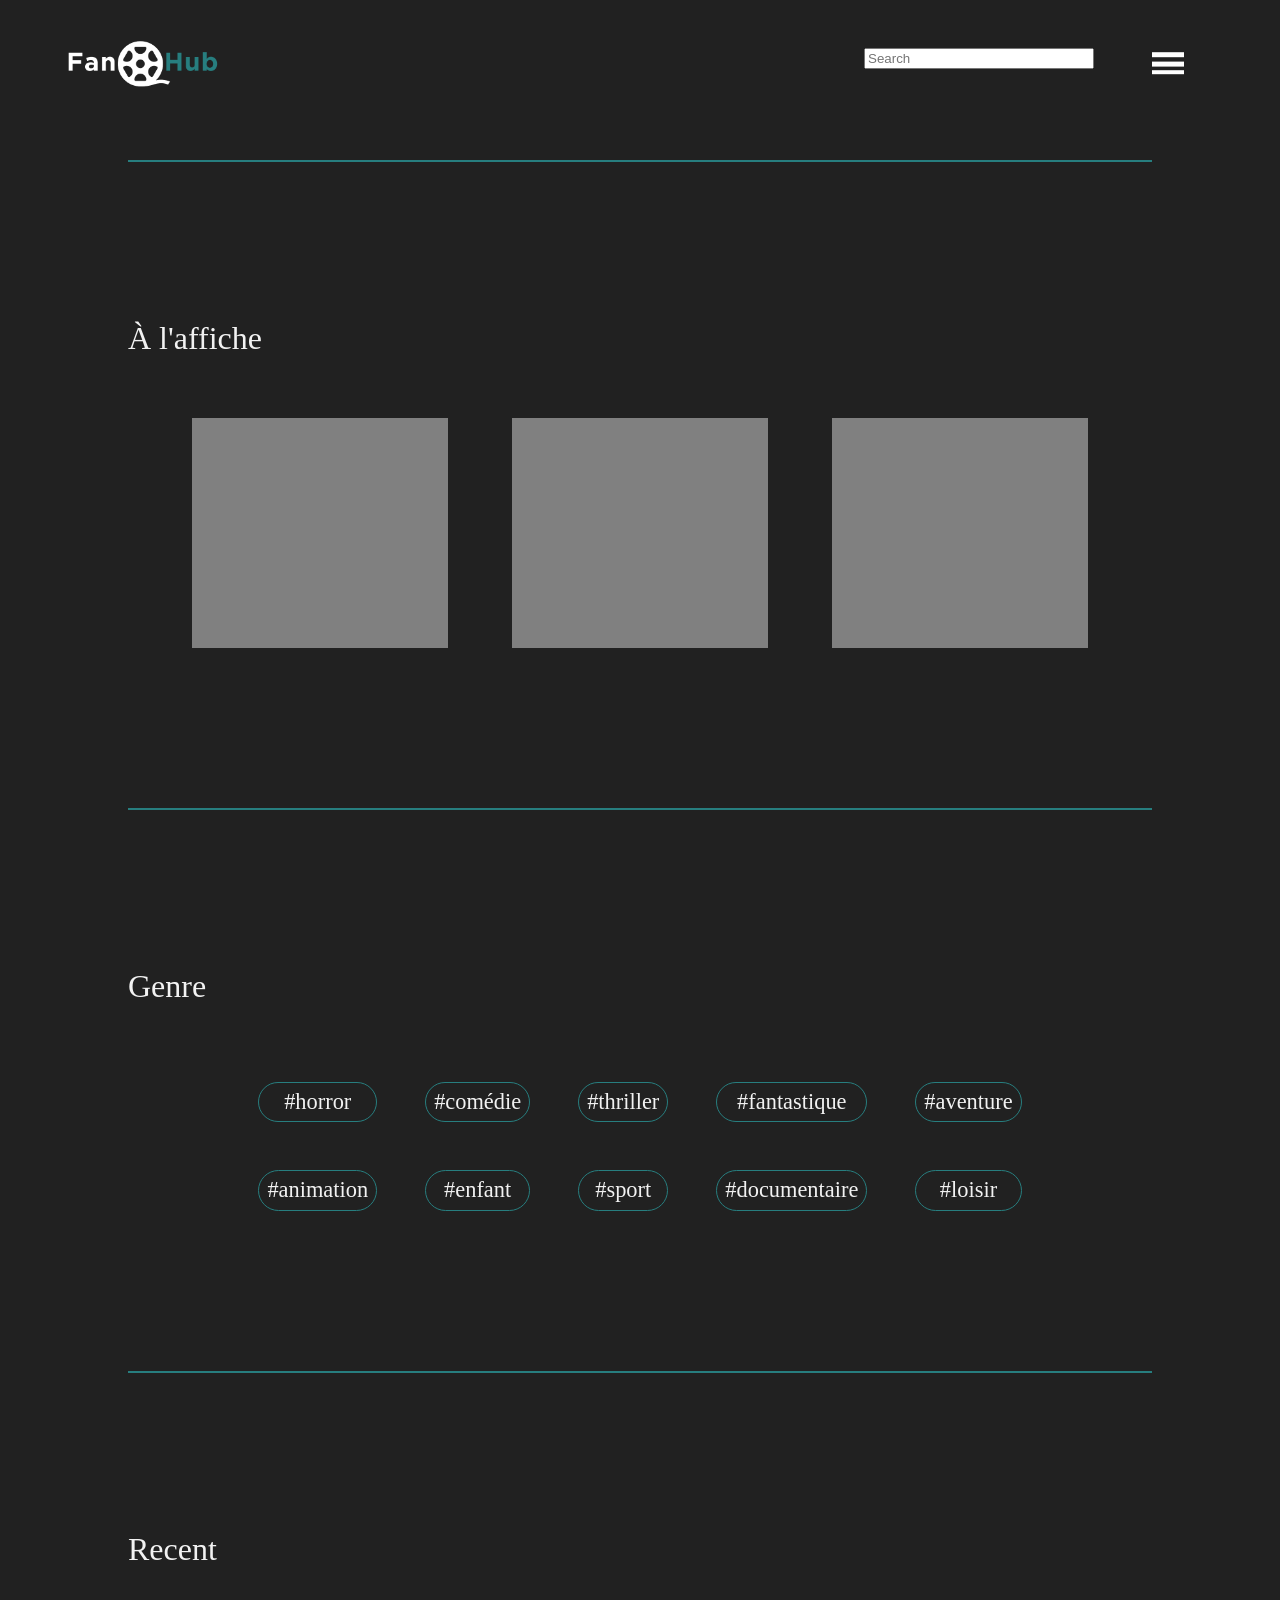
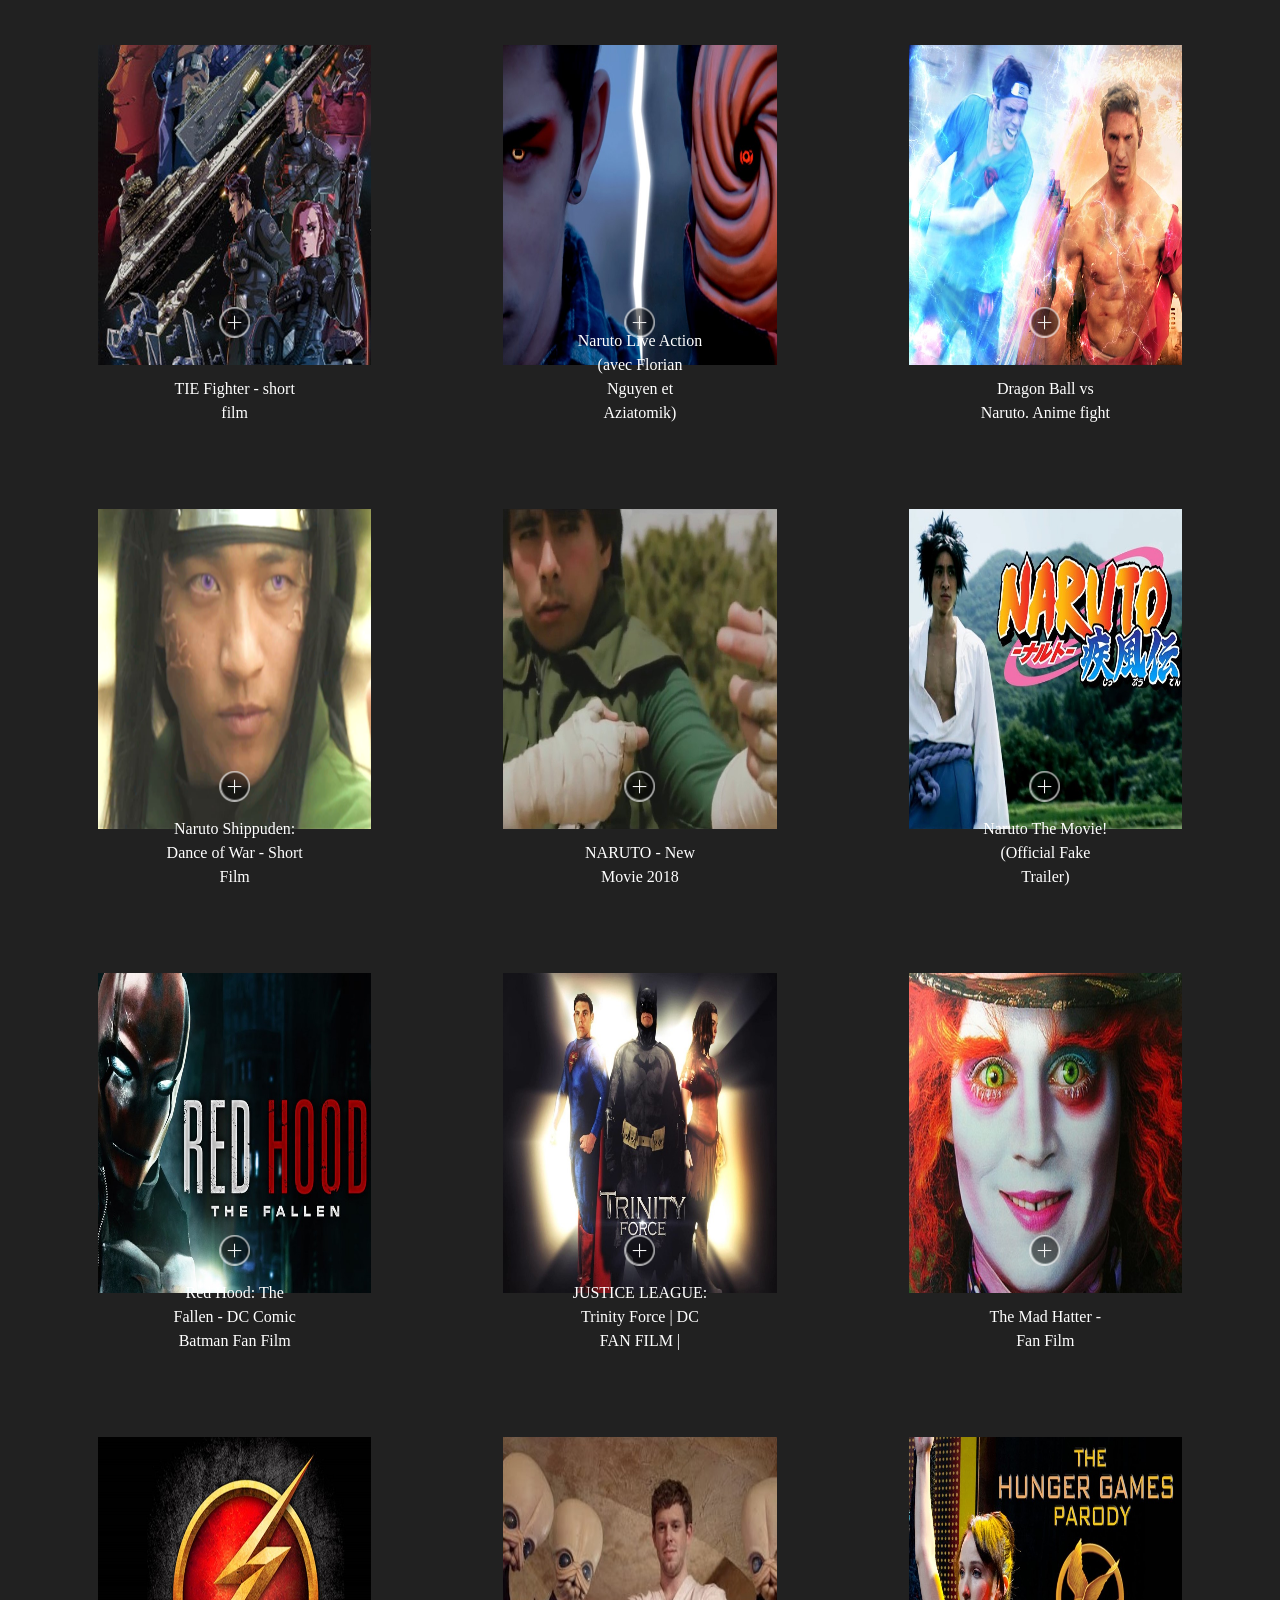
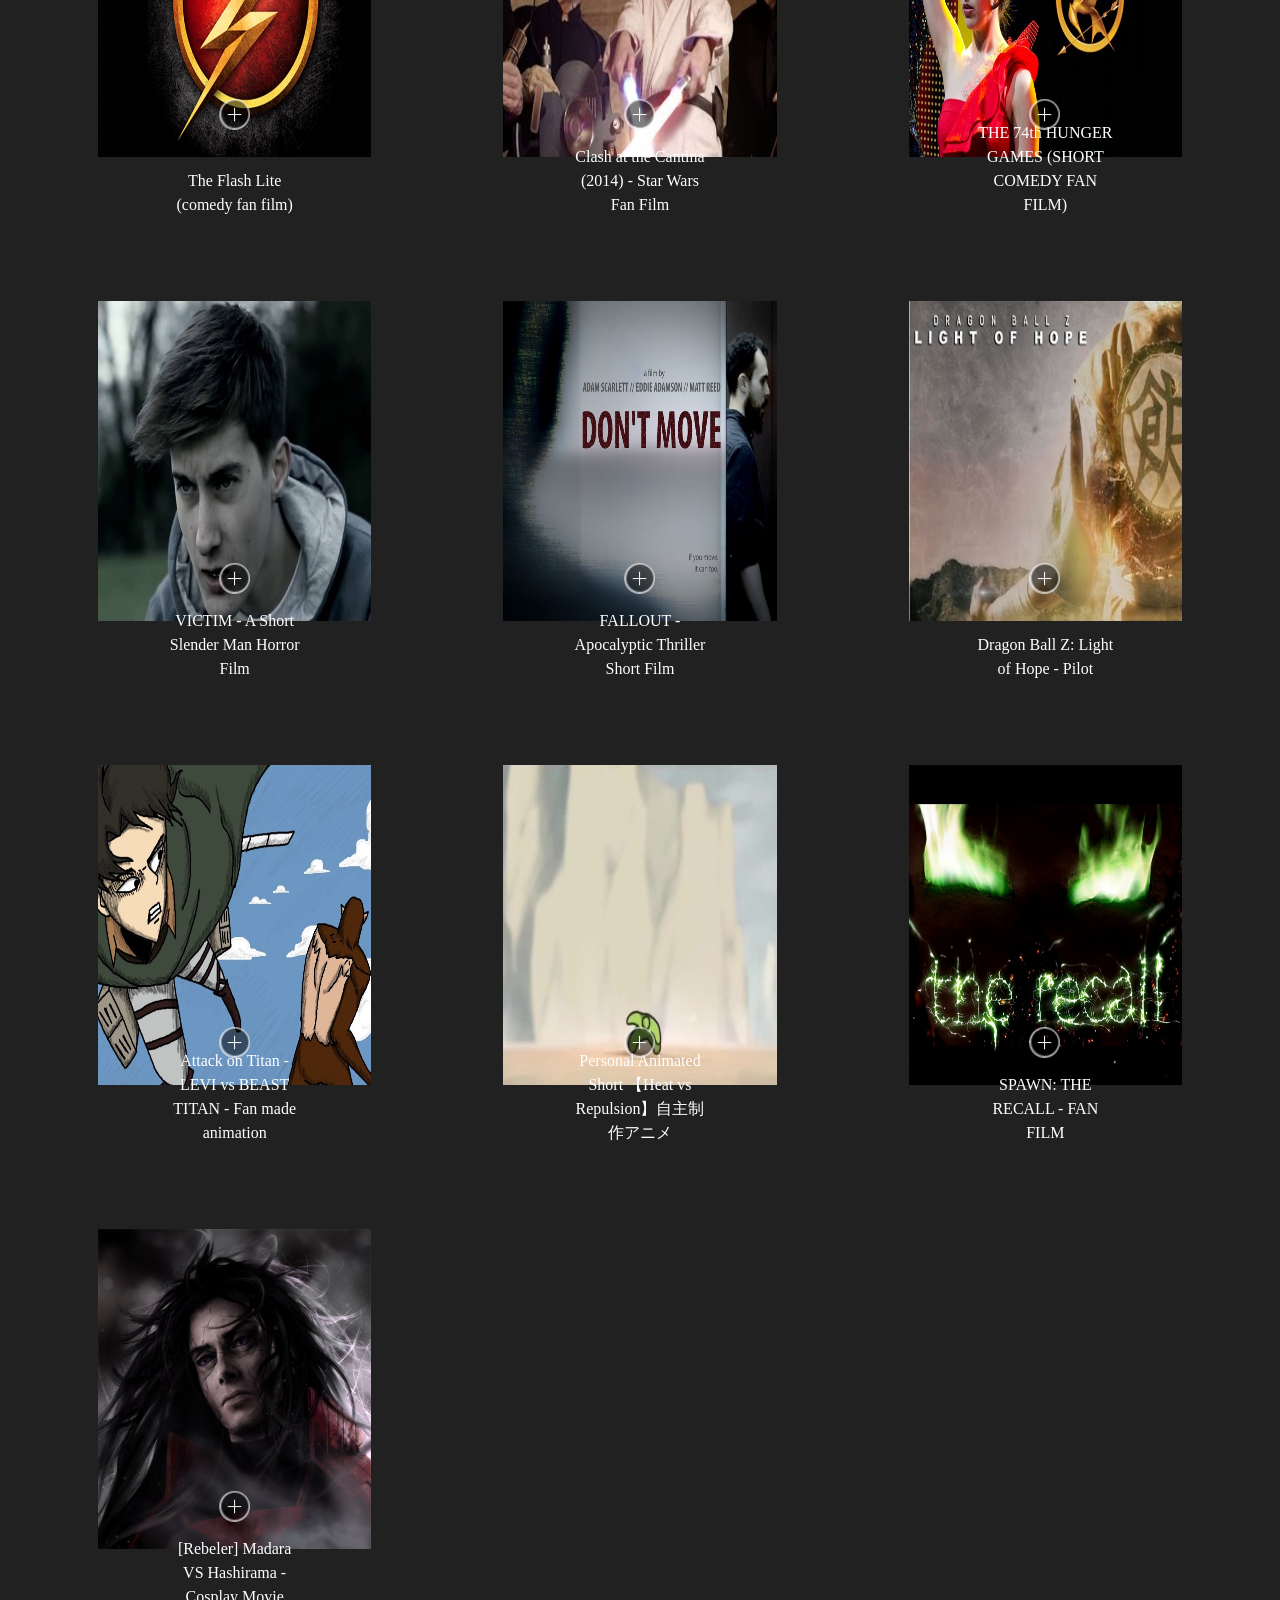
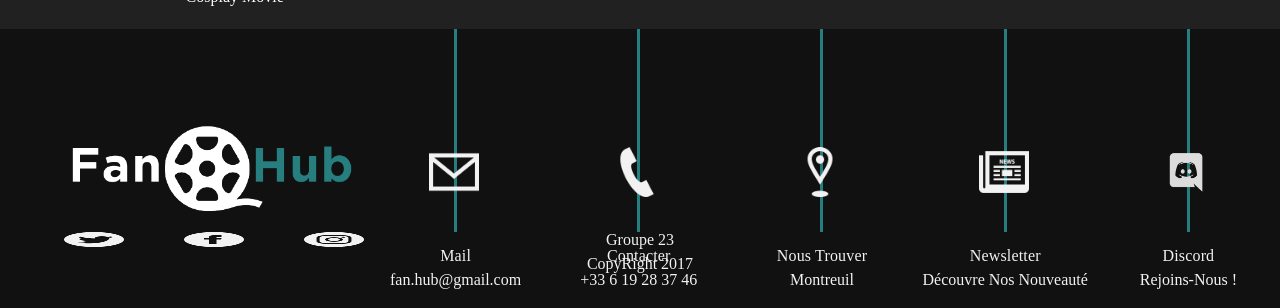
==== index.html @ 5b0f0df5 "addddd" ====
<!DOCTYPE html>
<html lang="en">
<head>
    <meta charset="UTF-8">
    <link href="skeleton.css" rel="stylesheet">
    <link href="main.css" rel="stylesheet">
    <link rel="stylesheet" href="reset.css">
    <link rel="stylesheet" href="https://cdnjs.cloudflare.com/ajax/libs/font-awesome/4.7.0/css/font-awesome.min.css">
    <title>FanHub</title>
</head>
<body>
  <!-- OVERLAY -->
    <div class="overlayContainer">
      <div class="overlay">
        <div class="overlayGrid">

          <div class="retour">
            <h2 class="retourTitle">
            <i class="fa fa-arrow-circle-o-left" aria-hidden="true"></i> Retour</h2>
          </div>
          <div class="overlayDescription">
            <h3>Description</h3>
          </div>
          <div class="overlayComments">
            <h3>Commentaires</h3>
          </div>
          <div class="imgContainer">
          </div>

          <div class="overlayMovieTitle">

          </div>

          <div class="overlayStars">
            <span class="stars star0">
              <img class="starRating" src="img/empty-star.png" alt="">
              <img class="starRating" src="img/empty-star.png" alt="">
              <img class="starRating" src="img/empty-star.png" alt="">
              <img class="starRating" src="img/empty-star.png" alt="">
              <img class="starRating" src="img/empty-star.png" alt="">
            </span>
            <span class="stars star1">
              <img class="starRating" src="img/full-star.png" alt="">
              <img class="starRating" src="img/empty-star.png" alt="">
              <img class="starRating" src="img/empty-star.png" alt="">
              <img class="starRating" src="img/empty-star.png" alt="">
              <img class="starRating" src="img/empty-star.png" alt="">
            </span>
            <span class="stars star2">
              <img class="starRating" src="img/full-star.png" alt="">
              <img class="starRating" src="img/full-star.png" alt="">
              <img class="starRating" src="img/empty-star.png" alt="">
              <img class="starRating" src="img/empty-star.png" alt="">
              <img class="starRating" src="img/empty-star.png" alt="">
            </span>
            <span class="stars star3">
              <img class="starRating" src="img/full-star.png" alt="">
              <img class="starRating" src="img/full-star.png" alt="">
              <img class="starRating" src="img/full-star.png" alt="">
              <img class="starRating" src="img/empty-star.png" alt="">
              <img class="starRating" src="img/empty-star.png" alt="">
            </span>
            <span class="stars star4">
              <img class="starRating" src="img/full-star.png" alt="">
              <img class="starRating" src="img/full-star.png" alt="">
              <img class="starRating" src="img/full-star.png" alt="">
              <img class="starRating" src="img/full-star.png" alt="">
              <img class="starRating" src="img/empty-star.png" alt="">
            </span>
            <span class="stars star5">
              <img class="starRating" src="img/full-star.png" alt="">
              <img class="starRating" src="img/full-star.png" alt="">
              <img class="starRating" src="img/full-star.png" alt="">
              <img class="starRating" src="img/full-star.png" alt="">
              <img class="starRating" src="img/full-star.png" alt="">
            </span>
          </div>

          <div class="overlayRating">

          </div>
          <div class="overlayDuration">

          </div>
          <div class="overlayDate">

          </div>

          <div class="overlayDescription2">

          </div>

          <div class="overlayGenre">

          </div>
        </div>
      </div>
    </div>


    <!-- OVERLAY -->


  <section class="sideMenuDisplay">
    <h2 class="menuTitle">Menu</h2>
    <h2 class="menuGenre">Genre</h2>
    <ul>
      <li class="menuListItems">#horror</li>
      <li class="menuListItems">#comédie</li>
      <li class="menuListItems">#thriller</li>
      <li class="menuListItems">#fantastique</li>
      <li class="menuListItems">#aventure</li>
      <li class="menuListItems">#animation</li>
      <li class="menuListItems">#enfant</li>
      <li class="menuListItems">#sport</li>
      <li class="menuListItems">#documentaire</li>
      <li class="menuListItems">#loisirs</li>
    </ul>
  <h2 class="menuRecent">Recent</h2>
  </section>
  <header>
    <div class="header">
      <div class="logo">
        <img src="logo.png" alt="">
      </div>
      <div class="search">
        <input type="search" placeholder="Search" class="searchInput">
      </div>
      <a class="burger burgerPosition" href="#">
        <span class="burger-menu"></span>
      </a>
  </div>
  </header>

  <div class="bodyWidth">

    <hr>


<section class="recentContainer">
    <h2 class="recentTitle">À l'affiche</h2>
    <div class="recent">
    <div class="film1 film">

    </div>
    <div class="film2 film">


    </div>
    <div class="film3 film">

    </div>
  </div>
</section>

<hr>

<section class="genreContainer">
  <h2 class="genreTitle2">Genre</h2>
  <div class="genre">

  <input type="checkbox" id="checkboxHorror checkboxDisplay">
  <label class="tags horror genreTitle" for="checkboxHorror"> #horror </label>
  <input type="checkbox" id="checkboxComédie checkboxDisplay">
  <label class="tags comedy genreTitle" for="checkboxComédie"> #comédie </label>
  <input type="checkbox" id="checkboxThriller checkboxDisplay">
  <label class="tags thriller genreTitle" for="checkboxThriller"> #thriller </label>
  <input type="checkbox" id="checkboxFantastique checkboxDisplay">
  <label class="tags fantastique genreTitle" for="checkboxFantastique"> #fantastique </label>
  <input type="checkbox" id="checkboxAventure checkboxDisplay">
  <label class="tags aventure genreTitle" for="checkboxAventure"> #aventure </label>
  <input type="checkbox" id="checkboxAnimation checkboxDisplay">
  <label class="tags animation genreTitle" for="checkboxAnimation"> #animation </label>
  <input type="checkbox" id="checkboxEnfant checkboxDisplay">
  <label class="tags enfant genreTitle" for="checkboxEnfant"> #enfant </label>
  <input type="checkbox" id="checkboxSport checkboxDisplay">
  <label class="tags sport genreTitle" for="checkboxSport"> #sport </label>
  <input type="checkbox" id="checkboxDocumentaire checkboxDisplay">
  <label class="tags documentaire genreTitle" for="checkboxDocumentaire"> #documentaire </label>
  <input type="checkbox" id="checkboxLoisir checkboxDisplay checkboxDisplay">
  <label class="tags loisir genreTitle" for="checkboxLoisir"> #loisir </label>
</div>
</section>

<hr>

<section class="containerVideo">
  <h2 class="videoTitle2">Recent</h2>
  <div class="videoContainer allMovies">

  </div>
</section>

<footer class="footer">
<div class="footerGrid">
  <div class="footerLogo">
    <img class="footerLogoSize" src="logo.png" alt="">
  </div>
  <div class="footerIcons">
    <img class="iconResize" src="img/Footer/twitter.png" alt="">
    <img class="iconResize" src="img/Footer/facebook.png" alt="">
    <img class="iconResize" src="img/Footer/insta.png" alt="">
  </div>
  <div class="footerIcon">
      <img class="resizeFooterIcons" src="img/Footer/mail.png" alt="">
  </div>
  <div class="footerIcon">
    <img class="resizeFooterIcons" src="img/Footer/phone.png" alt="">
  </div>
  <div class="footerIcon">
    <img class="resizeFooterIcons" src="img/Footer/maps.png" alt="">
  </div>
  <div class="footerIcon">
    <img class="resizeFooterIcons" src="img/Footer/news.png" alt="">
  </div>
  <div class="footerIcon">
    <img class="resizeFooterIcons" src="img/Footer/discord.png" alt="">
  </div>

  <div class="footerMessage">
    <h3 class="footerContacterMail letterSpacing">Mail</h3>
    <p class="footerEmail footerP">fan.hub@gmail.com</p>
  </div>

  <div class="footerMessage">
    <h3 class="footerContacterPhone letterSpacing">Contacter</h3>
    <p class="footerPhoneNum footerP">+33 6 19 28 37 46</p>
  </div>

  <div class="footerMessage">
    <h3 class="footerAdress letterSpacing">Nous Trouver</h3>
    <p class="footerLocation footerP">Montreuil</p>
  </div>

  <div class="footerMessage">
    <h3 class="footerNewsH3 letterSpacing">Newsletter</h3>
    <p class="footerFindMore footerP">Découvre Nos Nouveauté</p>
  </div>

  <div class="footerMessage">
    <h3 class="letterSpacing">Discord</h3>
    <p class="footerP">Rejoins-Nous !</p>
  </div>

  </div>
  <p class="copyright">Groupe 23 <br> CopyRight 2017</p>
</footer>




</div>

<script type="text/javascript">
  var burger = document.querySelector('.burger');
  var closeBurger = document.querySelector('.closeBurger');
  var nav = document.querySelector('.sideMenuDisplay');
  var changeSize = document.querySelector('.changeSize');
  var body = document.querySelector('.bodyWidth');

  burger.addEventListener('click', function(){
    nav.classList.toggle('closeBurger');
    body.classList.toggle('changeSize')
  });

</script>

<script src='data.js'></script>
<script src='main.js'></script>

</script>
</body>
</html>
---- main.css ----
@font-face {
  font-family: "Gotham";
  src: url("fonts/gotham/Gotham-Light.otf");
}

@font-face {
  font-family: "Gotham";
  src: url("fonts/gotham/Gotham-Bold.otf");
  font-weight: bold;
}

@font-face {
  font-family: "Gotham";
  src: url("fonts/gotham/Gotham-Thin.otf");
  font-weight: bold;
}

html {
  font-size: 62.5%; /* base de 10 */
}

body {
  background: #212121;
}

.changeSize {
  width: 85%;
  animation: slide-in-body 0.5s ease;
}


.burger {
  position: relative;
  width: 2rem;
  height: 2rem;
  margin-right: 3rem;
  z-index: 4;
}

.burgerPosition {
  position: fixed;
  top: 3rem;
  left: 90%;
}

.burger-menu {
  position: absolute;
  top: 50%;
  left: 50%;
  transform: translate(-50%, -50%);
  width: 2rem;
  height: 0.3rem;
  background: #fff;
  z-index: 5;
}

.burger-menu::before {
  content: "";
  position: absolute;
  top: -150%;
  left: 50%;
  transform: translate(-50%, -50%);
  width: 2rem;
  height: 0.3rem;
  background: #fff;
  z-index: 5;
}

.burger-menu::after {
  content: "";
  position: absolute;
  top: 220%;
  left: 50%;
  transform: translate(-50%, -50%);
  width: 2rem;
  height: 0.3rem;
  background: #fff;
  z-index: 5;
}

.header {
  position: fixed;
  top: 0%;
  display: grid;
  grid-template-columns: repeat(4, 1fr);
  grid-gap: 20rem;
  margin-top: 2rem;
  background: #212121;
  width: 100%;
  z-index: 3
  }

.logo {
  height: 3rem;
  width: 10rem;
  margin-left: 4rem;
}

.logo img {
  width: 100%
}

.search {
  margin-right: 5rem;
  width: 100%;
  grid-column: 2 / 4;
}

.searchInput {
  width: 60%;
  margin-left: 20rem;
  margin-top: 1rem;
}



.sideMenuDisplay {
  display: none;
  height: 100vh;
  position: fixed;
  top: 0;
  right: 0;
  width: 15%;
  background: #111111;
  color: #f2f2f2;
  z-index: 9999;
}

.closeBurger {
  display: block;
  animation: slide-in-right 0.5s both;
}


.menuTitle, .menuGenre, .menuRecent {
  font-size: 1.4rem;
  margin-top: 3rem;
  margin-left: 3rem;
}

.menuListItems {
  margin-left: 5rem;
  margin-top: 3rem
}


hr {
  width: 80%;
  border: none;
  height: 2px;
  background: #277e7f;
  margin-top: 10rem;
  margin-bottom: 10rem;
}

.recentContainer {
  width: 80%;
  margin: 0 auto;
}

.recentTitle {
  color: #f2f2f2;
  font-size: 2rem;
  margin-bottom: 4rem;
}
.recent {
  display: grid;
  grid-template-columns: repeat(3, 1fr);
  grid-gap: 4rem;
  margin: 0 4rem;
}



.film {
    height: 230px;
    width: 100%;
    background: grey;
}

.genreContainer {
  width: 80%;
  margin: 0 auto;
}

.genre {
  display: grid;
  grid-template-columns: repeat(7, 1fr);
  margin-top: 5rem;
  grid-gap: 3rem;
}

.genreTitle2 {
  color: #f2f2f2;
  font-size: 2rem;
}

.genreTitle {
  color: #f2f2f2;
  font-size: 1.4rem;
  text-align: center;
}

.tags {
  padding: 0.5rem;
  text-align: center;
  border: 1px solid #277e7f;
  border-radius: 25px;
  color: #f2f2f2;
}





input[type="checkbox"], input[type="radio"] {
  display: none;
}


.horror {
  grid-column: 2;
  grid-row: 1;
}

.comedy {
  grid-column: 3 ;
  grid-row: 1;
}

.thriller {
  grid-column: 4;
  grid-row: 1;
}

.fantastique {
  grid-column: 5;
  grid-row: 1;
}

.aventure {
  grid-column: 6;
  grid-row: 1;
}

.animation {
  grid-column: 2;
  grid-row: 2;
}

.enfant {
  grid-column: 3;
  grid-row: 2;
}

.sport {
  grid-column: 4;
  grid-row: 2;
}

.documentaire {
  grid-column: 5;
  grid-row: 2;
}

.loisir {
  grid-column: 6;
  grid-row: 2;
}

.containerVideo {
  width: 100%;
  margin: 0 auto;
}

.videoTitle2 {
  color: #f2f2f2;
  font-size: 2rem;
  margin-left: 8rem;
}

.videoContainer {
  display: grid;
  grid-template-columns: repeat(3, 1fr);
  grid-gap: 4rem;
  margin: 0 4rem;
  margin-top: 5rem;
}

.videoGrid {
  height: 400px;
  width: 100%;
  color: white;
}

.playButtonContainer {
  position: absolute;
  width: 50px;
  height: 50px;
  top: 70%;
  left: 50%;
  transform: translate(-50%, -50%);
}

.playButtonImg {
  width: 100%;
}

.authorMovie {
  font-size: 1.5rem;
  background: #111;
  position: absolute;
  top: 60%;
  left: 50%;
  transform: translate(-50%, -50%);
  padding: 0.5rem;
}

.hoverVideoContainer {
  display: none;
}

.videoGrid:hover>.hoverVideoContainer {
  display: block;
}

.videoGrid:hover {
  transform: scale(1.1);
}

.videoGrid {
  position: relative;
}

.titleMovie {
  position: absolute;
  bottom: 5%;
  left: 50%;
  transform: translateX(-50%);
  text-align: center;
  width: 40%;
  line-height: 1.5;
}

.imgMovieMini {
  display: block;
  width: 80%;
  height: 80%;
  margin: 0 auto;
}


.footer {
  background: #111111;
  color: #f2f2f2;
}

.footerGrid {
  display: grid;
  grid-template-columns: repeat(6, 1fr);
  grid-gap: 0rem;
  margin-left: 4rem;
}

.footerLogo {
  margin-top: 5rem;
  width: 300px;
}

.footerLogoSize {
  width: 100%;
}

.footerIcons {
  display: flex;
  justify-content: space-between;
  width: 300px;
  height: 25%;
  grid-row: 2;
}

.iconResize {
  width: 20%;
  height: auto;
}

.footerIcon {
  margin: 0 auto;
  position: relative;
  border-right: 3px solid #277e7f;
}

.resizeFooterIcons {
  height: 50px;
  width: 50px;
  position: absolute;
  bottom: 17%;
  left: 50%;
  transform: translateX(-50%);
}

.footerMessage {
  text-align: center;
  margin-top: 1rem;
}

.letterSpacing {
  letter-spacing: 0.01rem;
}

.footerP {
  margin-top: 0.5rem;
}



.copyright{
  text-align: center;
  line-height: 1.5;
  padding-bottom: 2rem;
  margin-top: -4rem;
}


/*OVERLAY*/

.overlayContainer {
 display: none;
 width: 100%;
 height: 100%;
 top: 0;
 position: fixed;
 margin: 0 auto;
 z-index: 10;
 background: rgba(0, 0, 0, 0.8);
}

.overlay {
 position: fixed;
 top: 50%;
 left: 50%;
 transform: translate(-50%, -50%);
 width: 80%;
 height: 80%;
 color: #f2f2f2;
 background: black;
 z-index: 999999999;
}

.overlayGrid {
 display: grid;
 grid-template-columns: repeat(9, 1fr);
 grid-auto-rows: minmax(30px, auto);
}

.retour {
 /* background: grey; */
 grid-column: 1 / 10;
 grid-row: 1;
}

.imgOverlay {
 width: 100%;
}

.overlayDescription {
 grid-column: 4 / 6;
 grid-row: 2;
 color: #f2f2f2;
}

.overlayComments {
 grid-column: 6 / 8;
 grid-row: 2;
 color: #f2f2f2;
}

.overlayTrailer {
 grid-column: 8 / 10;
 grid-row: 2;
 color: #f2f2f2;
}

.imgContainer {
 grid-column: 1 / 4;
 grid-row: 3 / 20;
 width: 100%;
}

.overlayMovieTitle {
 grid-row: 4;
 grid-column: 4 / 7;
}

.overlayStars {
 grid-row: 4;
 grid-column: 7 / 9;
}

.stars {
 position: relative;
 top: 15%;
}

.star0 {
 display: none;
}

.star1 {
 display: none;
}

.star2 {
 display: none;
}

.star3 {
 display: none;
}

.star4 {
 display: none;
}

.star5 {
 display: none;
}

.starRating {
 margin-left: 10px;
 width: auto;
}

.overlayRating {
 /* background: blue; */
 grid-column: 4;
 grid-row: 5;
}

.overlayDuration {
 /* background: red; */
 grid-column: 5 / 7;
 grid-row: 5;
}

.overlayDate {
 /* background: green; */
 grid-column: 6 / 9;
 grid-row: 5;
}

.overlayDescription2 {
 /* background: brown; */
 grid-column: 4 / 9;
 grid-row: 7 / 10;
}

.overlayGenre {
 /* background: yellow; */
 grid-column: 4 / 9;
 grid-row: 11;
}

/*OVERLAY*/


/* OVERLAY ITEMS */

.retourTitle {
  font-size: 3rem;
}

.overlayDescription, .overlayComments, .overlayTrailer {
  text-align: center;
  font-size: 1.4rem;
}

.overlayDescription h3, .overlayComments h3 {
    letter-spacing: 0.2rem;
}

.overlayMovieTitle {
  font-size: 2rem;
  margin-left: 5rem;
}

.overlayRating, .overlayDuration, .overlayDate {
  font-size: 1.4rem;
}

.overlayRating {
  margin-left: 5rem;
  padding-top: 1rem;
}

.overlayDuration {
  padding-top: 1rem;
}

.overlayDate{
  padding-top: 1rem;
}

.overlayDescription2 {
  margin-left: 5rem;
  font-size: 1.4rem;
  border-top: 5px solid #277e7f;
  padding-top: 1rem;
}

.overlayGenre {
  font-size: 1.4rem;
  margin-left: 5rem;
}


@keyframes slide-in-right {
  0% {
    transform: translateX(100%);
    opacity: 0;
  }
  100% {
    transform: translateX(0);
    opacity: 1;
  }
}

@keyframes slide-in-body {
  0% {
    width: 100%;
    opacity: 1;
  }
  100% {
    width: 85%;
    opacity: 1;
  }
}
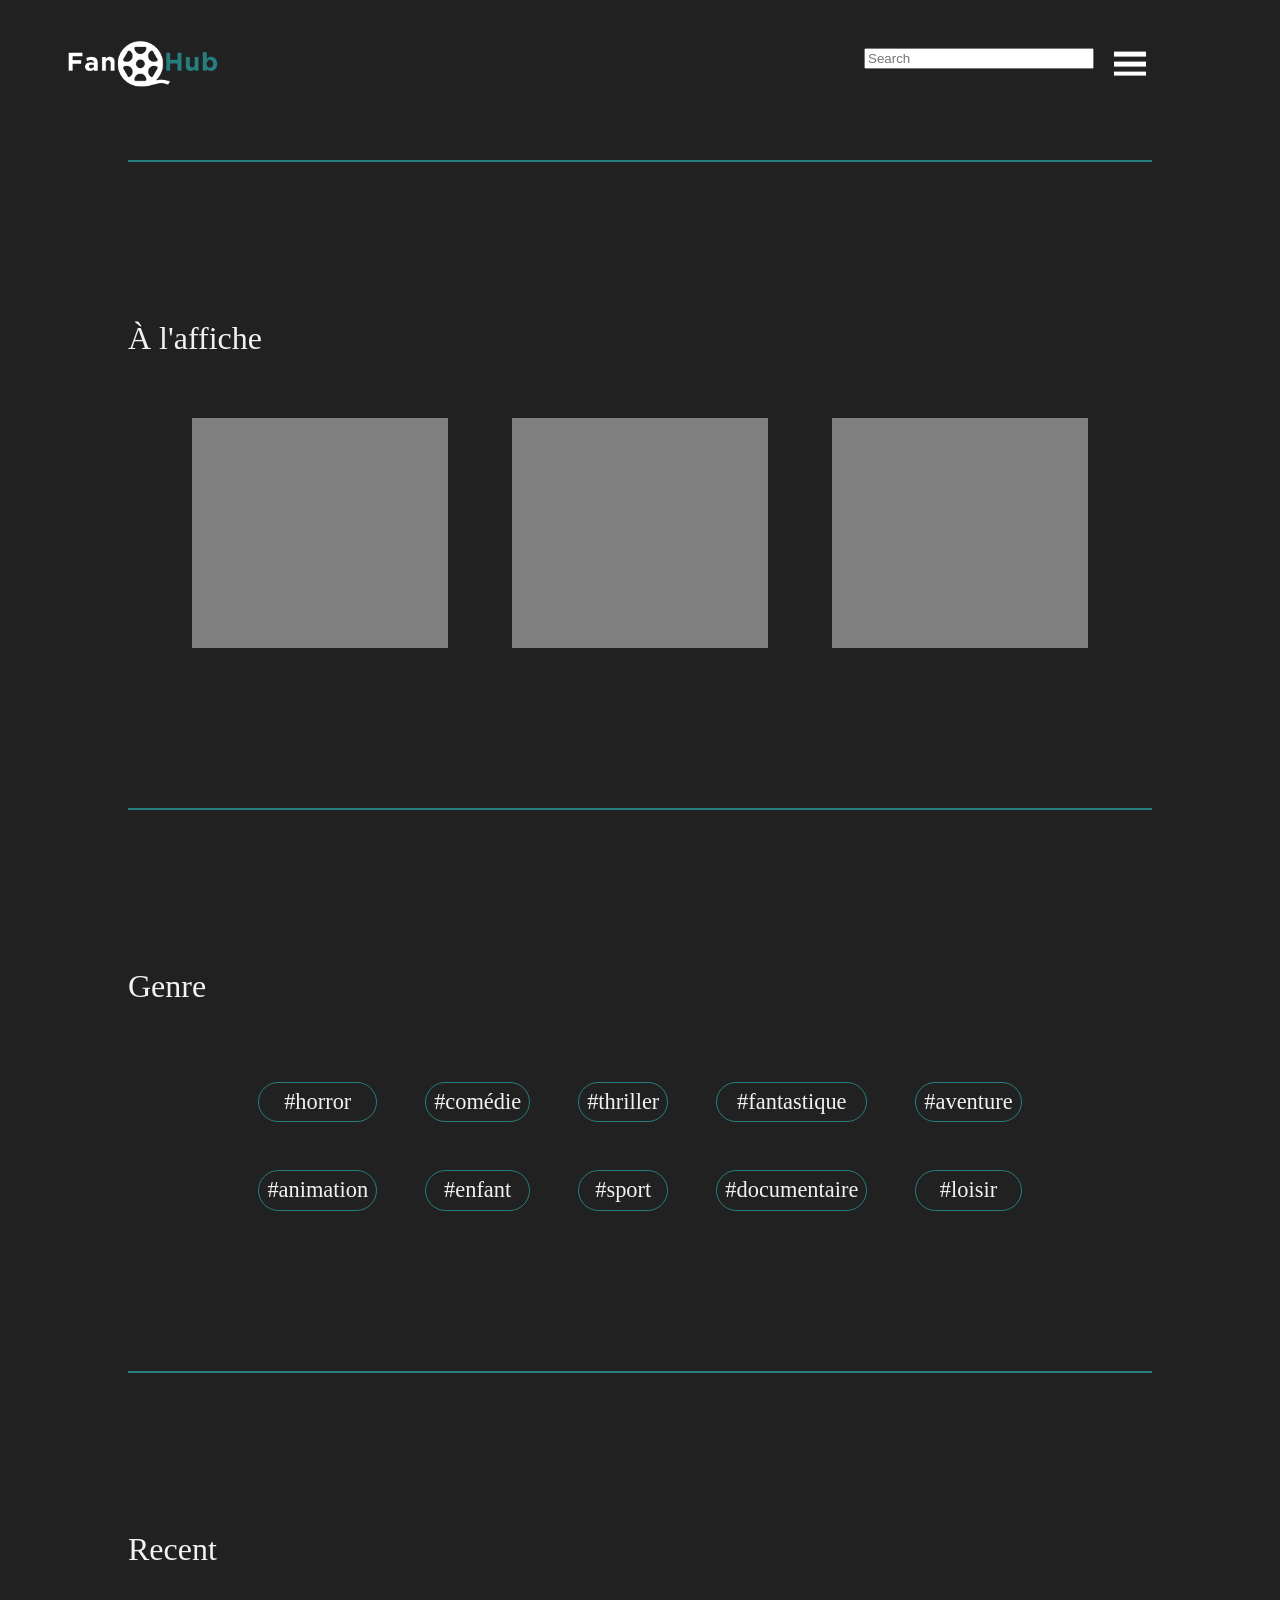
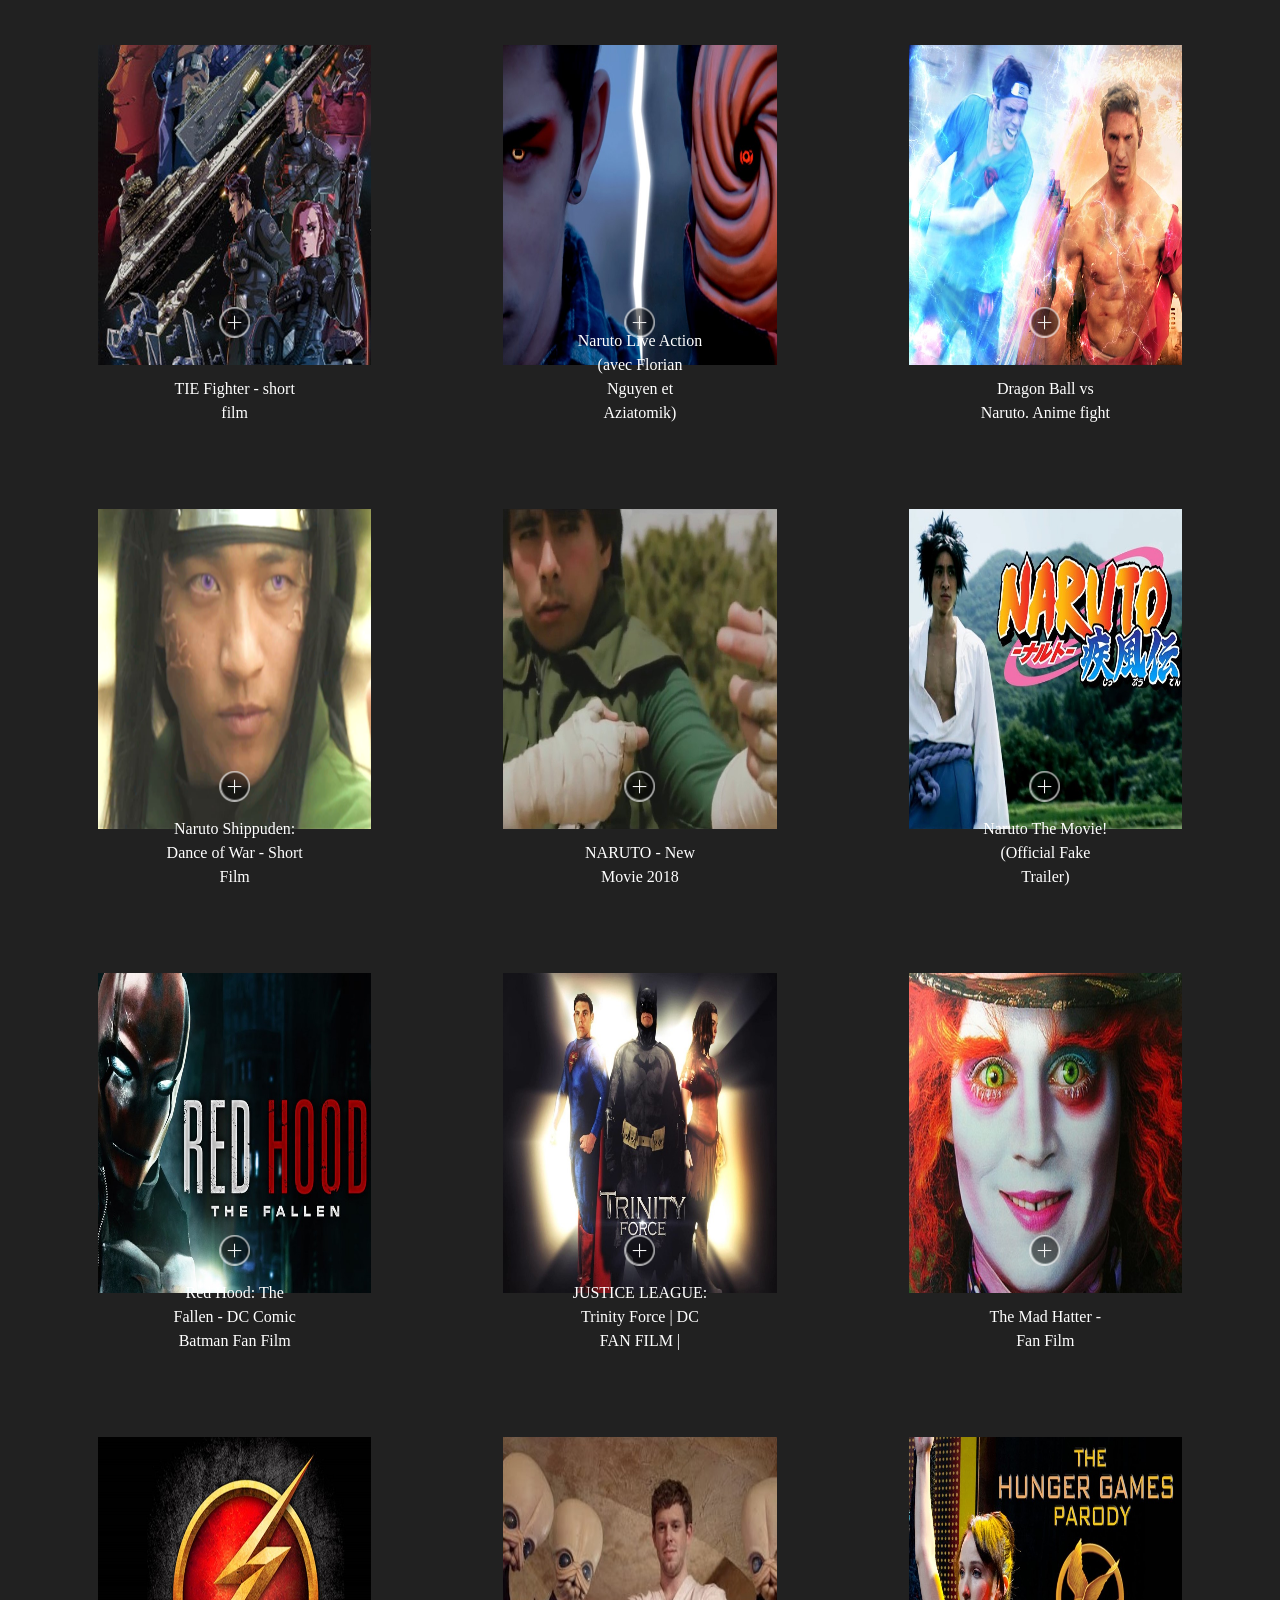
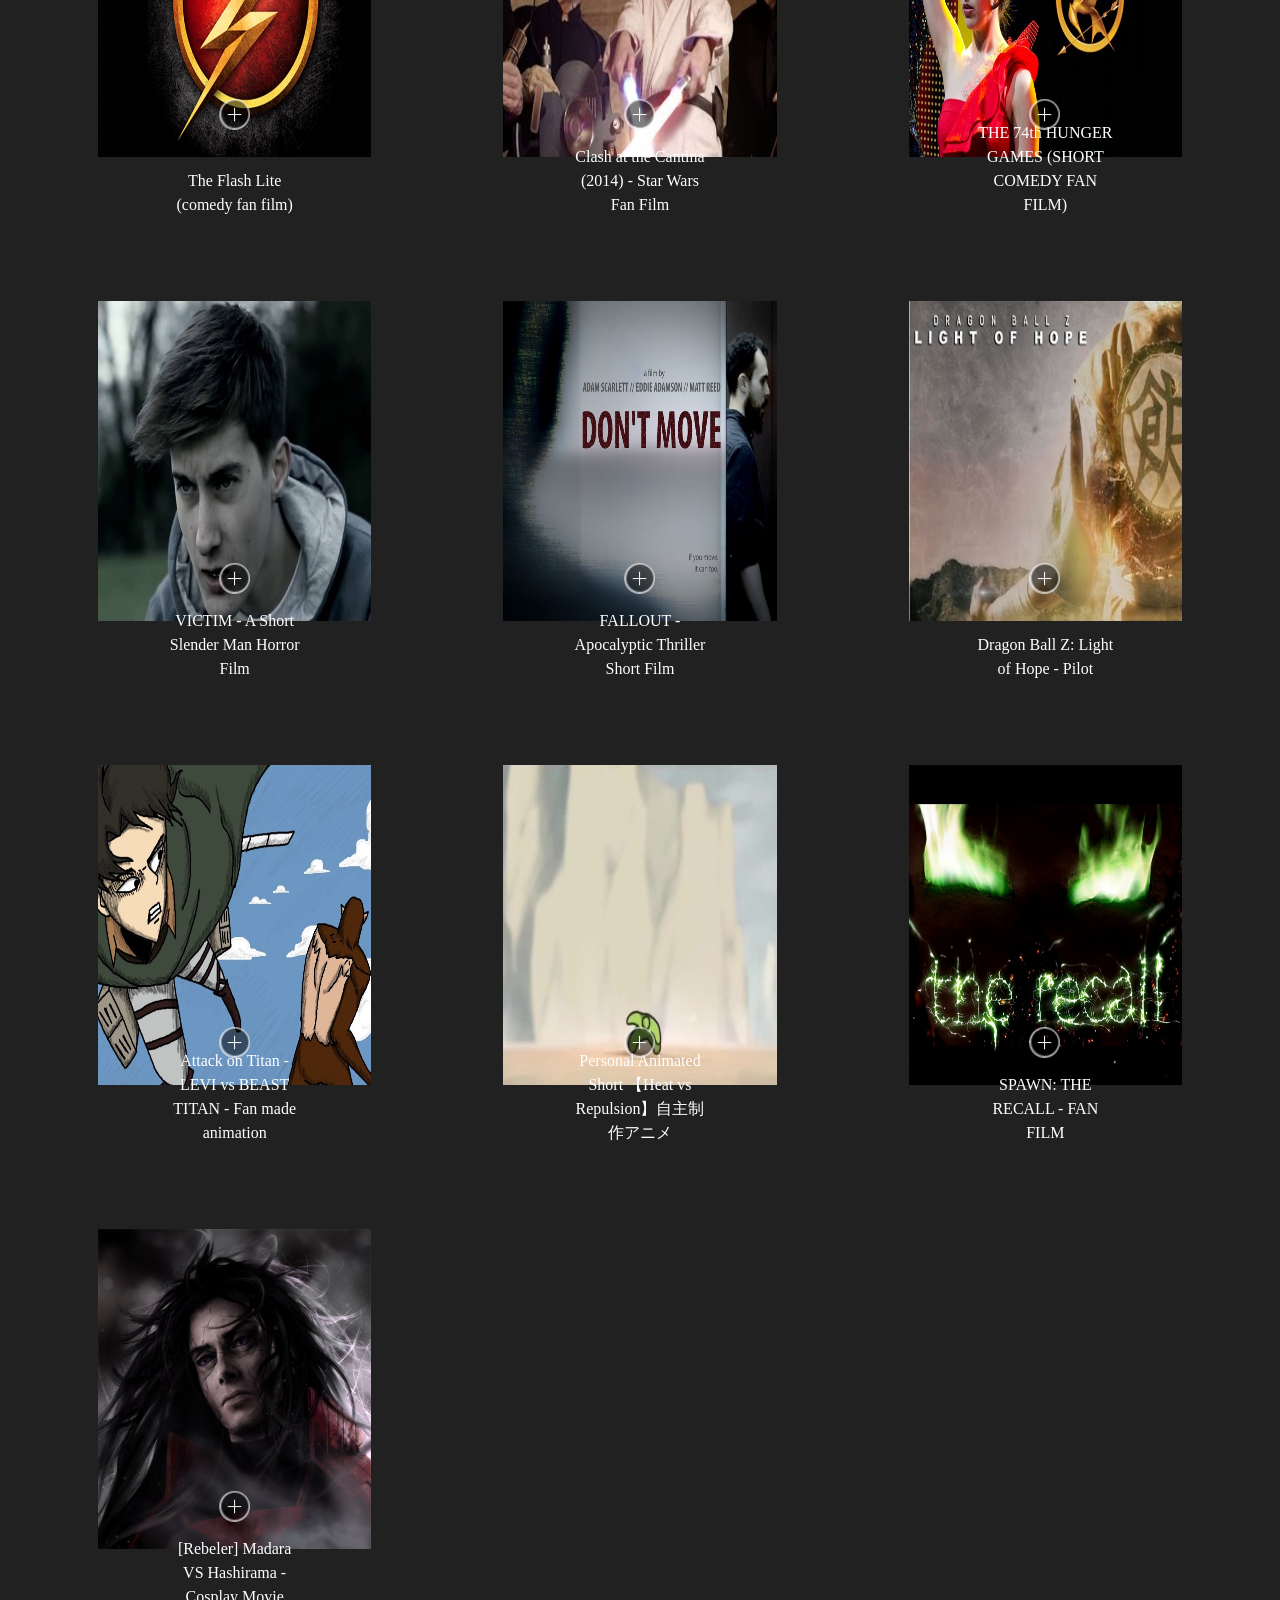
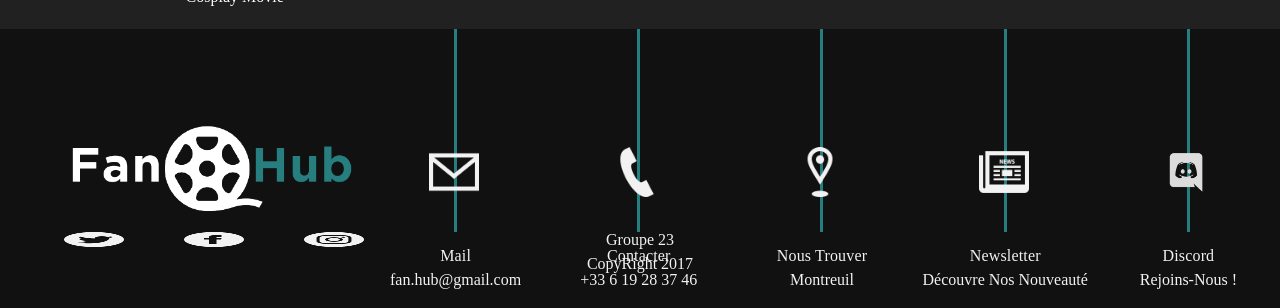
==== commit 0ce026d1: "zefzefzef" ====
--- a/index.html
+++ b/index.html
@@ -102,9 +102,12 @@
 
 
   <section class="sideMenuDisplay">
-    <h2 class="menuTitle">Menu</h2>
+    <div class="seConnecterPosition">
+      <a class="seConnecter" href="#">Se Connecter</a>
+    </div>
+    <h2 class="menuTitle">À l'affiche</h2>
     <h2 class="menuGenre">Genre</h2>
-    <ul>
+    <ul class="menuList">
       <li class="menuListItems">#horror</li>
       <li class="menuListItems">#comédie</li>
       <li class="menuListItems">#thriller</li>
@@ -126,10 +129,13 @@
       <div class="search">
         <input type="search" placeholder="Search" class="searchInput">
       </div>
-      <a class="burger burgerPosition" href="#">
-        <span class="burger-menu"></span>
-      </a>
-  </div>
+  </div>
+  <a class="burger burgerPosition" href="#">
+    <span class="burger-menu burgerMenuBefore"></span>
+    <span class="burger-menu burgerMid"></span>
+    <span class="burger-menu burgerMenuAfter"></span>
+  </a>
+
   </header>
 
   <div class="bodyWidth">
@@ -257,10 +263,23 @@
   var nav = document.querySelector('.sideMenuDisplay');
   var changeSize = document.querySelector('.changeSize');
   var body = document.querySelector('.bodyWidth');
+  var burgerTop = document.querySelector('.burgerMenuBefore');
+  var burgerRotateTop = document.querySelector('.burgerRotateTop');
+  var burgerMid = document.querySelector('.burgerMid');
+  var burgerMidDisplay = document.querySelector('.burgerMidDisplay');
+  var burgerBot = document.querySelector('.burgerMenuAfter');
+  var burgerRotateBot = document.querySelector('.burgerRotateBot');
+  var burgerPosition = document.querySelector('.burgerPosition');
+
+
+
 
   burger.addEventListener('click', function(){
     nav.classList.toggle('closeBurger');
-    body.classList.toggle('changeSize')
+    body.classList.toggle('changeSize');
+    burgerTop.classList.toggle('burgerRotateTop');
+    burgerMid.classList.toggle('burgerMidDisplay');
+    burgerBot.classList.toggle('burgerRotateBot');
   });
 
 </script>
--- a/main.css
+++ b/main.css
@@ -13,6 +13,11 @@
   font-family: "Gotham";
   src: url("fonts/gotham/Gotham-Thin.otf");
   font-weight: bold;
+}
+
+::selection {
+  background: #277e7f;
+  color: #fff;
 }
 
 html {
@@ -34,14 +39,16 @@
   width: 2rem;
   height: 2rem;
   margin-right: 3rem;
-  z-index: 4;
+  z-index: 11;
 }
 
 .burgerPosition {
   position: fixed;
   top: 3rem;
-  left: 90%;
-}
+  left: 87%;
+  /* animation: cross-ease 0.5s reverse both; */
+}
+
 
 .burger-menu {
   position: absolute;
@@ -51,31 +58,47 @@
   width: 2rem;
   height: 0.3rem;
   background: #fff;
-  z-index: 5;
-}
-
-.burger-menu::before {
-  content: "";
+  z-index: 12;
+}
+
+.burgerMenuBefore {
   position: absolute;
-  top: -150%;
+  top: 20%;
   left: 50%;
   transform: translate(-50%, -50%);
   width: 2rem;
   height: 0.3rem;
   background: #fff;
-  z-index: 5;
-}
-
-.burger-menu::after {
-  content: "";
+  z-index: 12;
+}
+
+
+.burgerMenuAfter {
   position: absolute;
-  top: 220%;
+  top: 80%;
   left: 50%;
   transform: translate(-50%, -50%);
   width: 2rem;
   height: 0.3rem;
   background: #fff;
-  z-index: 5;
+  z-index: 12;
+}
+
+
+.burgerMidDisplay {
+  display: none;
+}
+
+.burgerRotateTop {
+  top: 50%;
+  transform: translate(-50%, -50%) rotateZ(50deg);
+  animation: cross 1s both;
+}
+
+.burgerRotateBot {
+  top: 50%;
+  transform: translate(-50%, -50%) rotateZ(-50deg);
+  animation: cross 1s both;
 }
 
 .header {
@@ -123,7 +146,7 @@
   width: 15%;
   background: #111111;
   color: #f2f2f2;
-  z-index: 9999;
+  z-index: 10;
 }
 
 .closeBurger {
@@ -131,16 +154,38 @@
   animation: slide-in-right 0.5s both;
 }
 
-
-.menuTitle, .menuGenre, .menuRecent {
+.seConnecterPosition {
+  margin-top: 3.6rem;
+  margin-left: 8rem;
+}
+
+.seConnecter {
+  padding: 0.5rem 0.4rem;
+  border-radius: 25px;
+  background: grey;
+  color: #111;
+  text-decoration: none;
+}
+
+.menuTitle {
   font-size: 1.4rem;
-  margin-top: 3rem;
+  margin-top: 5rem;
+  margin-left: 2rem;
+}
+
+.menuGenre, .menuRecent {
+  font-size: 1.4rem;
+  margin-top: 2rem;
+  margin-left: 2rem;
+}
+
+.menuList {
+  margin-top: 1rem;
+}
+
+.menuListItems {
   margin-left: 3rem;
-}
-
-.menuListItems {
-  margin-left: 5rem;
-  margin-top: 3rem
+  margin-top: 0.5rem;
 }
 
 
@@ -431,7 +476,7 @@
  top: 0;
  position: fixed;
  margin: 0 auto;
- z-index: 10;
+ z-index: 100;
  background: rgba(0, 0, 0, 0.8);
 }
 
@@ -635,3 +680,25 @@
     opacity: 1;
   }
 }
+
+@keyframes cross {
+  0% {
+    width: 0;
+    opacity: 0;
+  }
+  100% {
+    width: 2rem;
+    opacity: 1;
+  }
+}
+
+@keyframes cross-ease {
+  0% {
+    right: 0;
+    opacity: 0;
+  }
+  100% {
+    right: 5%;
+    opacity: 1;
+  }
+}
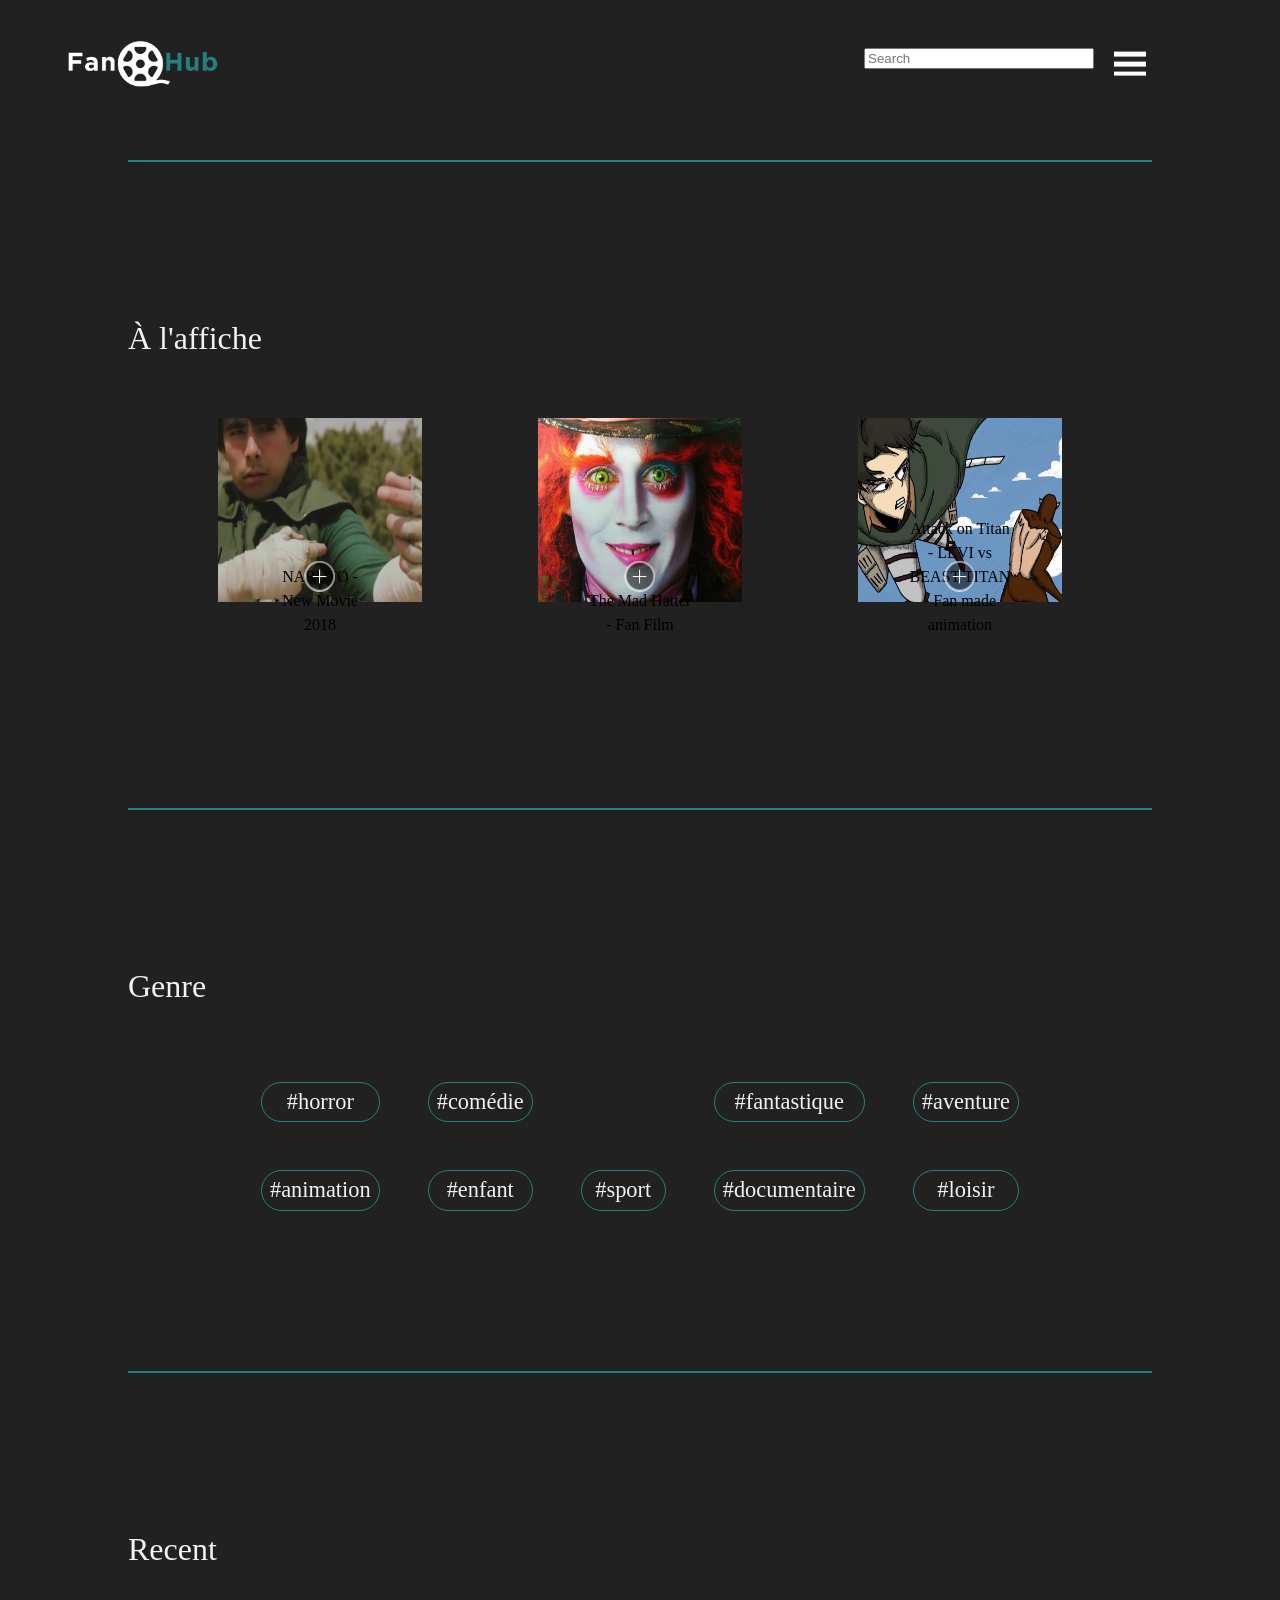
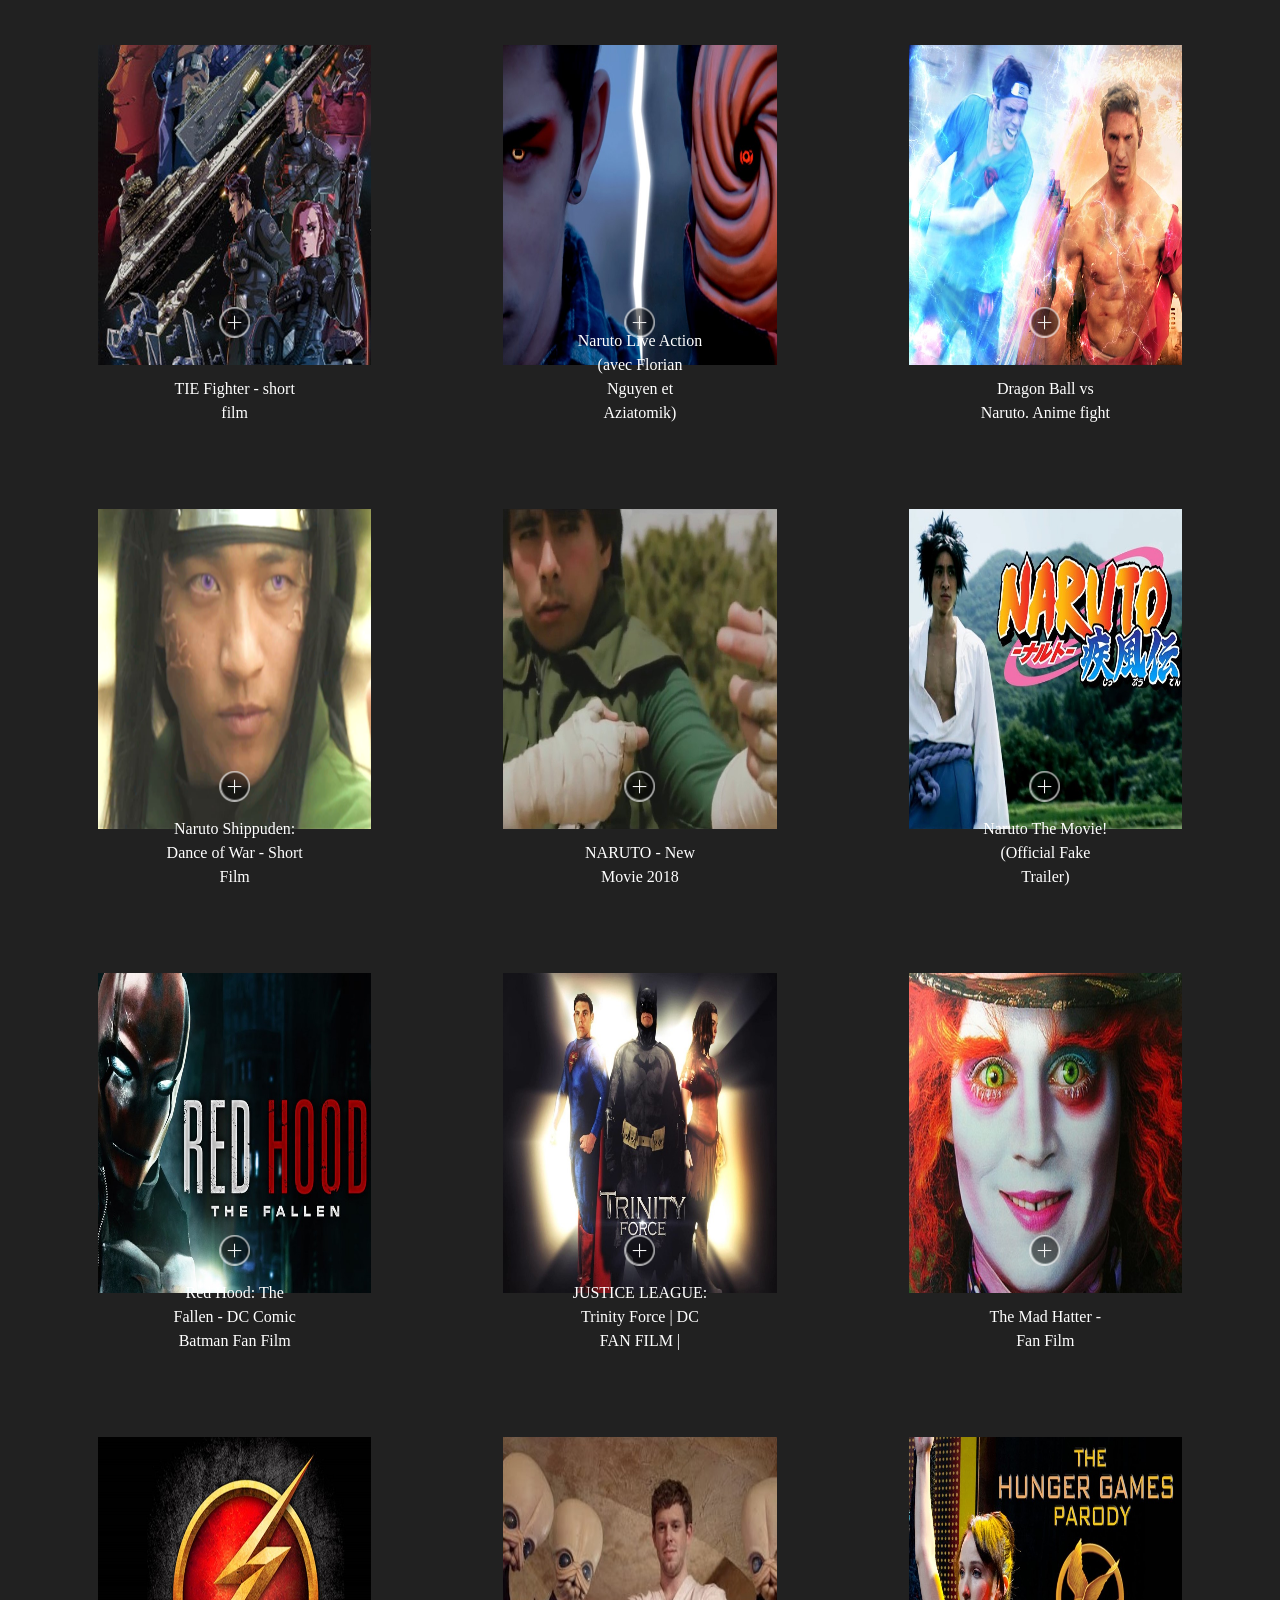
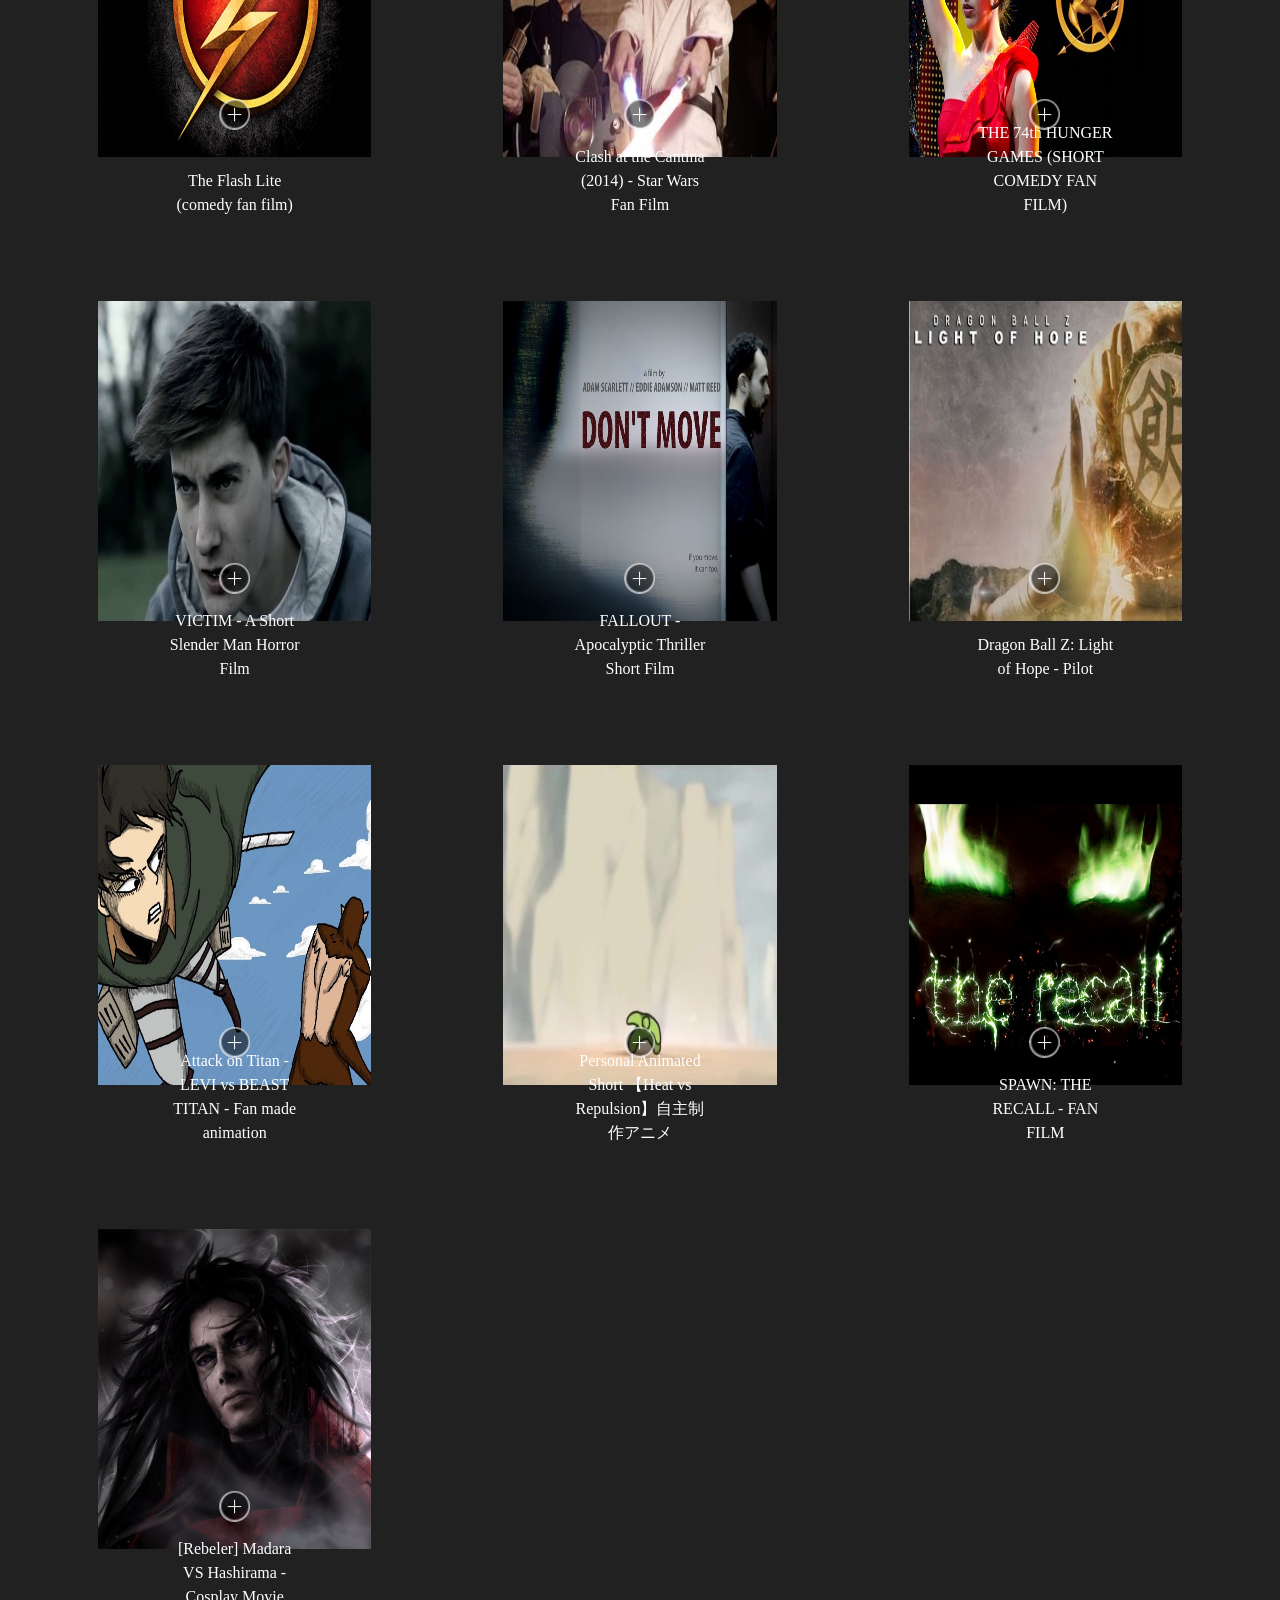
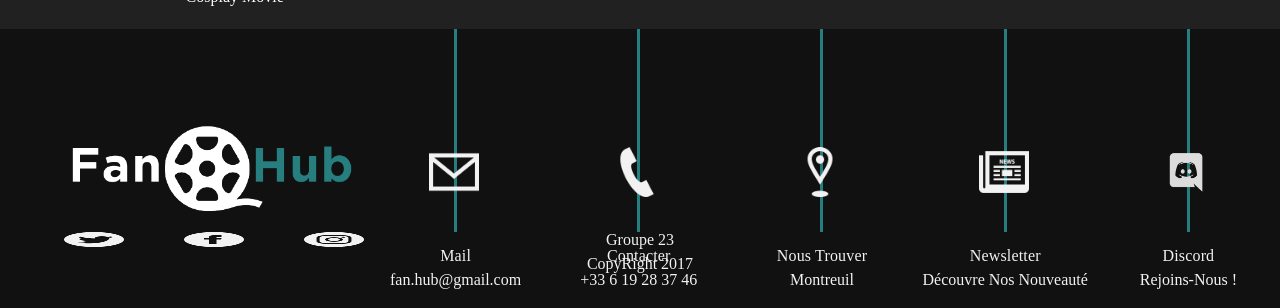
==== commit 9b5ab636: "feferf" ====
--- a/index.html
+++ b/index.html
@@ -143,50 +143,37 @@
     <hr>
 
 
-<section class="recentContainer">
-    <h2 class="recentTitle">À l'affiche</h2>
-    <div class="recent">
-    <div class="film1 film">
-
-    </div>
-    <div class="film2 film">
-
-
-    </div>
-    <div class="film3 film">
-
-    </div>
-  </div>
-</section>
+    <section class="recentContainer">
+          <h2 class="recentTitle">À l'affiche</h2>
+          <div class="recent">
+          </div>
+        </section>
 
 <hr>
 
 <section class="genreContainer">
-  <h2 class="genreTitle2">Genre</h2>
-  <div class="genre">
-
-  <input type="checkbox" id="checkboxHorror checkboxDisplay">
-  <label class="tags horror genreTitle" for="checkboxHorror"> #horror </label>
-  <input type="checkbox" id="checkboxComédie checkboxDisplay">
-  <label class="tags comedy genreTitle" for="checkboxComédie"> #comédie </label>
-  <input type="checkbox" id="checkboxThriller checkboxDisplay">
-  <label class="tags thriller genreTitle" for="checkboxThriller"> #thriller </label>
-  <input type="checkbox" id="checkboxFantastique checkboxDisplay">
-  <label class="tags fantastique genreTitle" for="checkboxFantastique"> #fantastique </label>
-  <input type="checkbox" id="checkboxAventure checkboxDisplay">
-  <label class="tags aventure genreTitle" for="checkboxAventure"> #aventure </label>
-  <input type="checkbox" id="checkboxAnimation checkboxDisplay">
-  <label class="tags animation genreTitle" for="checkboxAnimation"> #animation </label>
-  <input type="checkbox" id="checkboxEnfant checkboxDisplay">
-  <label class="tags enfant genreTitle" for="checkboxEnfant"> #enfant </label>
-  <input type="checkbox" id="checkboxSport checkboxDisplay">
-  <label class="tags sport genreTitle" for="checkboxSport"> #sport </label>
-  <input type="checkbox" id="checkboxDocumentaire checkboxDisplay">
-  <label class="tags documentaire genreTitle" for="checkboxDocumentaire"> #documentaire </label>
-  <input type="checkbox" id="checkboxLoisir checkboxDisplay checkboxDisplay">
-  <label class="tags loisir genreTitle" for="checkboxLoisir"> #loisir </label>
-</div>
-</section>
+      <h2 class="genreTitle2">Genre</h2>
+      <div class="genre">
+        <input type="checkbox" id="checkboxHorror checkboxDisplay">
+        <label class="tags horror genreTitle" for="checkboxHorror" data-category="Horror / Thriller"> #horror </label>
+        <input type="checkbox" id="checkboxComédie checkboxDisplay">
+        <label class="tags comedy genreTitle" for="checkboxComédie" data-category="Comedy"> #comédie </label>
+        <input type="checkbox" id="checkboxFantastique checkboxDisplay">
+        <label class="tags fantastique genreTitle" for="checkboxFantastique" data-category="Fantastique"> #fantastique </label>
+        <input type="checkbox" id="checkboxAventure checkboxDisplay">
+        <label class="tags aventure genreTitle" for="checkboxAventure" data-category="Aventure"> #aventure </label>
+        <input type="checkbox" id="checkboxAnimation checkboxDisplay">
+        <label class="tags animation genreTitle" for="checkboxAnimation" data-category="Animation"> #animation </label>
+        <input type="checkbox" id="checkboxEnfant checkboxDisplay">
+        <label class="tags enfant genreTitle" for="checkboxEnfant" data-category="Children"> #enfant </label>
+        <input type="checkbox" id="checkboxSport checkboxDisplay">
+        <label class="tags sport genreTitle" for="checkboxSport" data-category="Sport"> #sport </label>
+        <input type="checkbox" id="checkboxDocumentaire checkboxDisplay">
+        <label class="tags documentaire genreTitle" for="checkboxDocumentaire" data-category="Documentary"> #documentaire </label>
+        <input type="checkbox" id="checkboxLoisir checkboxDisplay checkboxDisplay">
+        <label class="tags loisir genreTitle" for="checkboxLoisir" data-category="Entertainment"> #loisir </label>
+      </div>
+    </section>
 
 <hr>
 
@@ -252,6 +239,40 @@
   <p class="copyright">Groupe 23 <br> CopyRight 2017</p>
 </footer>
 
+<!-- PLAYER -->
+
+<div class="lowOpacity">
+</div>
+<div class="player-container">
+  <video class="video-player">
+  </video>
+
+  <div class="media-controls">
+    <div class="buffer">
+      <div class=" slider">
+        <div class="cursor"></div>
+      </div>
+    </div>
+
+    <div class="buttons">
+      <div class="buttonsLeft">
+        <div class="play"><img src="img/play.png" alt="play"></div>
+        <div class="stop"><img src="img/stop.png" alt="stop"></div>
+        <div class="volumeSlider">
+          <img class="volume-img" src="img/volume.png" alt="volume">
+          <input class="volume" type="range" min="0" max="1" step="0.01" value="0.5">
+        </div>
+        <div class=" duration">00:00 / 00:00</div>
+      </div>
+
+      <div class="buttonsRight">
+        <div class="fullScreen-button"><img src="img/full_screen.png" alt="Full Screen"></div>
+      </div>
+    </div>
+  </div>
+</div>
+
+<!-- PLAYER -->
 
 
 
--- a/main.css
+++ b/main.css
@@ -156,13 +156,13 @@
 
 .seConnecterPosition {
   margin-top: 3.6rem;
-  margin-left: 8rem;
+  margin-left: 7.5rem;
 }
 
 .seConnecter {
-  padding: 0.5rem 0.4rem;
+  padding: 0.6rem 1rem;
   border-radius: 25px;
-  background: grey;
+  background: rgb(195,195,195);
   color: #111;
   text-decoration: none;
 }
@@ -218,9 +218,9 @@
 
 
 .film {
-    height: 230px;
-    width: 100%;
-    background: grey;
+  height: 230px;
+  width: 100%;
+  position: relative;
 }
 
 .genreContainer {
@@ -336,6 +336,15 @@
   height: 400px;
   width: 100%;
   color: white;
+}
+
+.playButtonContainerRecent {
+  position: absolute;
+  width: 50px;
+  height: 50px;
+  top: 70%;
+  left: 50%;
+  transform: translate(-50%, -50%);
 }
 
 .playButtonContainer {
@@ -538,43 +547,45 @@
 }
 
 .overlayStars {
- grid-row: 4;
- grid-column: 7 / 9;
+  grid-row: 4;
+  grid-column: 7 / 9;
 }
 
 .stars {
- position: relative;
- top: 15%;
+  position: relative;
+  top: 15%;
 }
 
 .star0 {
- display: none;
+  display: none;
 }
 
 .star1 {
- display: none;
+  display: none;
 }
 
 .star2 {
- display: none;
+  display: none;
 }
 
 .star3 {
- display: none;
+  display: none;
 }
 
 .star4 {
- display: none;
+  display: none;
 }
 
 .star5 {
- display: none;
+  display: none;
 }
 
 .starRating {
- margin-left: 10px;
- width: auto;
-}
+  margin-left: 10px;
+  width: 20px;
+  height: auto;
+}
+
 
 .overlayRating {
  /* background: blue; */
@@ -651,11 +662,196 @@
   font-size: 1.4rem;
   border-top: 5px solid #277e7f;
   padding-top: 1rem;
+  line-height: 1.5;
 }
 
 .overlayGenre {
   font-size: 1.4rem;
   margin-left: 5rem;
+}
+
+
+/*PLAYER VIDEO*/
+
+.player-container {
+  display: none;
+  z-index: 15;
+  --width: 800px;
+  width: var(--width);
+  height: calc(var(--width) / 16 * 9);
+  position: fixed;
+  top: 50%;
+  left: 50%;
+  transform: translate(-50%, -50%);
+}
+
+.lowOpacity {
+  display: none;
+  position: fixed;
+  top: 0;
+  z-index: 9;
+  background-color: black;
+  width: 100%;
+  height: 100%;
+  opacity: 0.8;
+}
+
+.video-player {
+  width: 100%;
+  height: 100%;
+  background-color: #222222;
+}
+
+.player-container .media-controls {
+  position: absolute;
+  bottom: 0;
+  left: 0;
+  right: 0;
+  z-index: 2147483647;
+}
+
+img {
+  width: 15px;
+}
+
+.buttons {
+  margin: 0 auto;
+  width: 100%;
+  height: 30px;
+  background-color: #212121;
+  opacity: 0.95;
+  display: flex;
+  justify-content: space-between;
+  z-index: 20;
+}
+
+.buttonsLeft {
+  display: flex;
+}
+
+.buttonsRight {
+  display: flex;
+}
+
+.play, .stop {
+  margin: 5px 25px 0 0;
+}
+
+.play {
+  margin-left: 20px;
+}
+
+.volumeSlider {
+  margin-right: 30px;
+  height: 50%;
+}
+
+.volumeSlider .volume-img {
+  margin-right: 10px;
+  margin-top: 5px;
+}
+
+.volume {
+  margin: auto;
+  height: 100%;
+  background: transparent;
+}
+
+input[type=range] {
+  -webkit-appearance: none;
+}
+
+input[type=range]::-webkit-slider-runnable-track {
+  width: 300px;
+  height: 5px;
+  background: #ddd;
+  border: none;
+  border-radius: 3px;
+}
+
+input[type=range]::-webkit-slider-thumb {
+  -webkit-appearance: none;
+  border: none;
+  height: 16px;
+  width: 16px;
+  border-radius: 50%;
+  margin-top: -4px;
+}
+
+input[type=range]:focus {
+  outline: none;
+}
+
+input[type=range]:focus::-webkit-slider-runnable-track {
+  background: #ccc;
+}
+
+input[type=range]::-webkit-slider-thumb {
+  -webkit-appearance: none;
+  border: 1px solid #000000;
+  height: 15px;
+  width: 16px;
+  border-radius: 3px;
+  background: #528D93;
+  cursor: pointer;
+  box-shadow: 1px 1px 1px #000000, 0px 0px 1px #0d0d0d;
+  /* Add cool effects to your sliders! */
+}
+
+.duration {
+  color: white;
+  margin-top: 5px;
+}
+
+.fullScreen-button {
+  margin: 7px 20px 0 0;
+}
+
+.buffer {
+  width: 100%;
+}
+
+.slider {
+  width: 100%;
+  height: 10px;
+  background-color: #B7B7B7;
+}
+
+.cursor {
+  width: 1px;
+  height: 10px;
+  background-color: #528D93;
+  transition: margin-left .1s linear;
+}
+
+video::-webkit-media-controls {
+  display: none !important;
+}
+
+.dimmed {
+  opacity: 0.5;
+}
+
+@keyframes fadeOut {
+  from {
+    opacity: 1;
+  }
+  to {
+    opacity: 0;
+    display: none;
+  }
+}
+
+.hidden {
+  animation: fadeOut .5s ease forwards;
+}
+
+/*PLAYER VIDEO*/
+
+/*TAG*/
+
+.tag-highlight {
+  background-color: #528D93;
 }
 
 
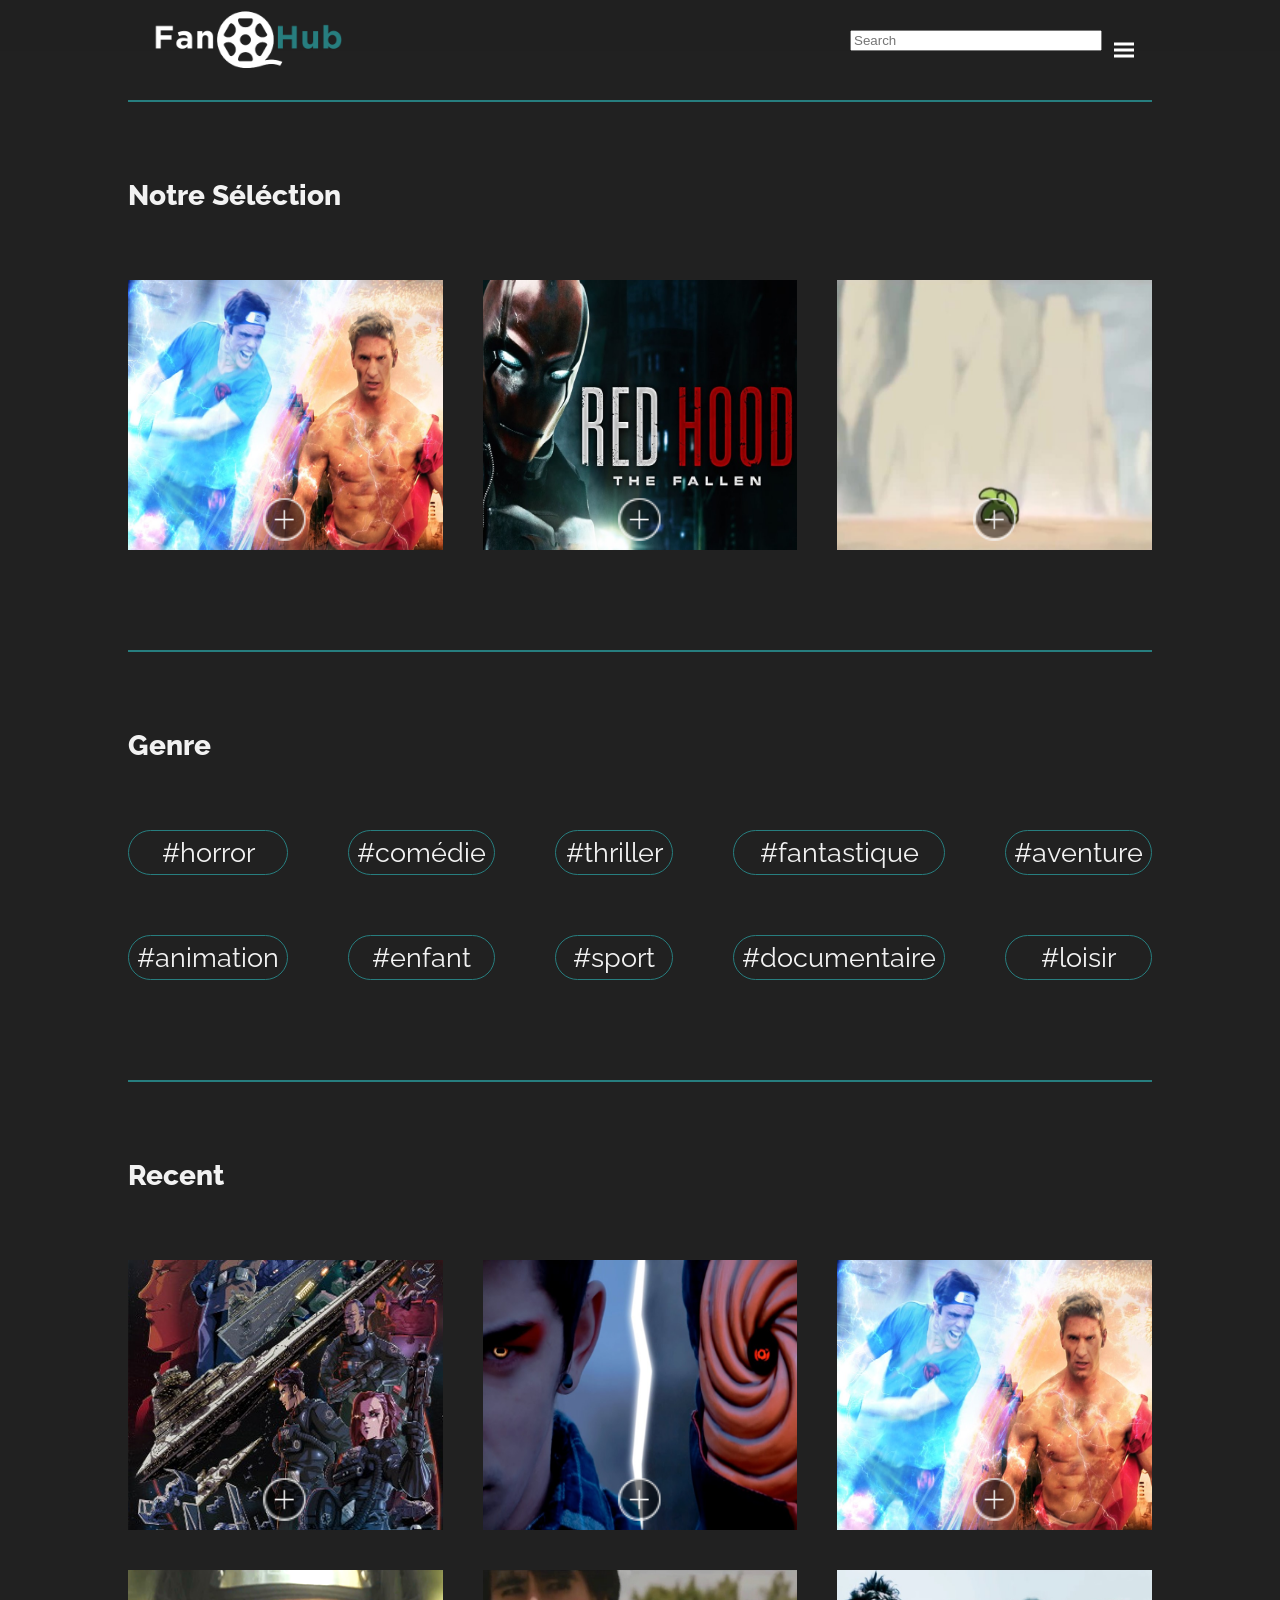
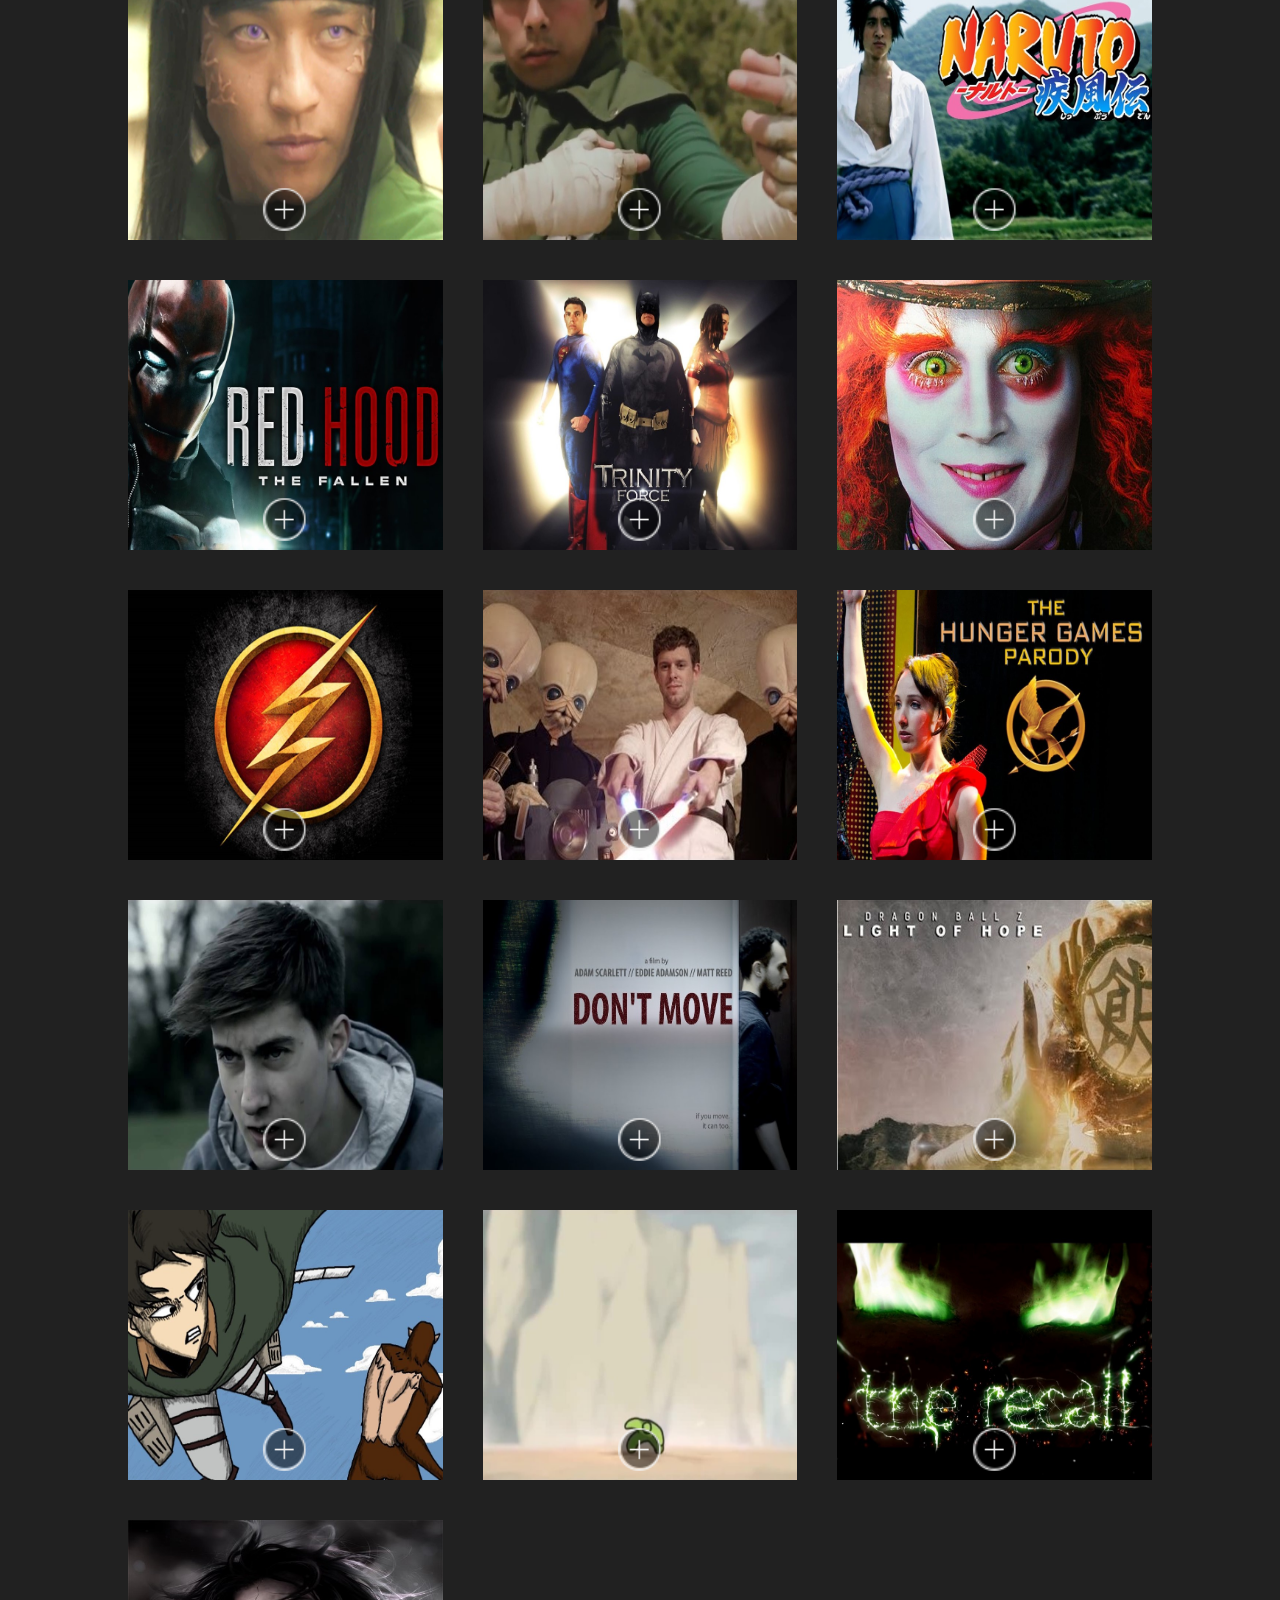
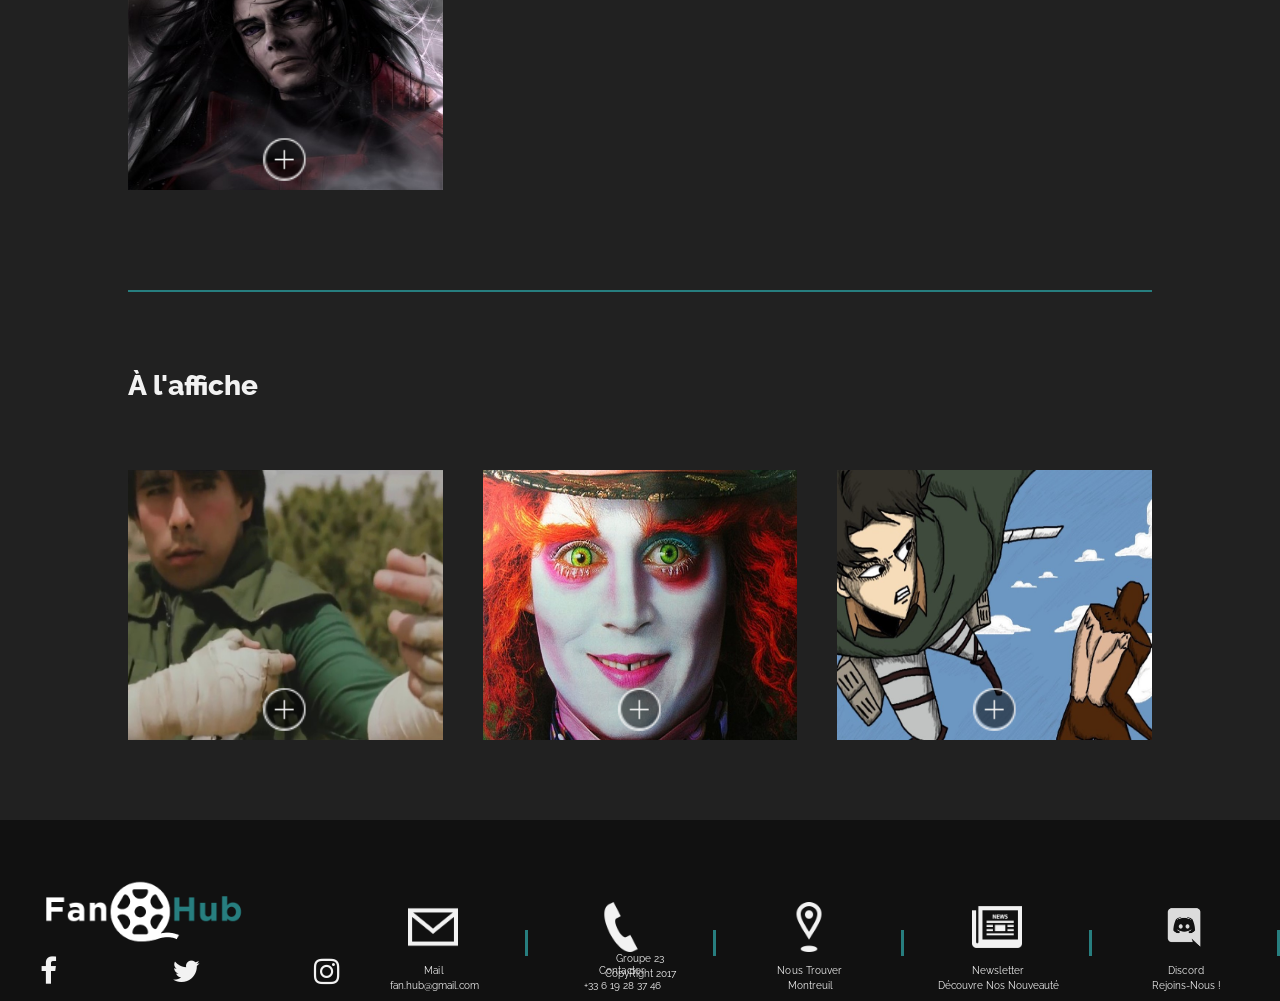
==== commit a30d14ac: "update" ====
--- a/index.html
+++ b/index.html
@@ -3,9 +3,10 @@
 <head>
     <meta charset="UTF-8">
     <link href="skeleton.css" rel="stylesheet">
+    <link rel="stylesheet" href="reset.css">
     <link href="main.css" rel="stylesheet">
-    <link rel="stylesheet" href="reset.css">
     <link rel="stylesheet" href="https://cdnjs.cloudflare.com/ajax/libs/font-awesome/4.7.0/css/font-awesome.min.css">
+    <link href="https://fonts.googleapis.com/css?family=Raleway:300,400,500,600,700,800,900" rel="stylesheet">
     <title>FanHub</title>
 </head>
 <body>
@@ -143,11 +144,12 @@
     <hr>
 
 
-    <section class="recentContainer">
-          <h2 class="recentTitle">À l'affiche</h2>
-          <div class="recent">
-          </div>
-        </section>
+    <section class="notreSelectionContainer">
+
+      <h2 class="recentTitle">Notre Séléction</h2>
+      <div class="notreSelection">
+    </div>
+    </section>
 
 <hr>
 
@@ -172,6 +174,8 @@
         <label class="tags documentaire genreTitle" for="checkboxDocumentaire" data-category="Documentary"> #documentaire </label>
         <input type="checkbox" id="checkboxLoisir checkboxDisplay checkboxDisplay">
         <label class="tags loisir genreTitle" for="checkboxLoisir" data-category="Entertainment"> #loisir </label>
+        <input type="checkbox" id="checkboxHorror checkboxDisplay">
+        <label class="tags thriller genreTitle" for="checkboxHorror" data-category="Horror / Thriller"> #thriller </label>
       </div>
     </section>
 
@@ -181,6 +185,12 @@
   <h2 class="videoTitle2">Recent</h2>
   <div class="videoContainer allMovies">
 
+  </div>
+</section>
+<hr>
+<section class="recentContainer">
+  <h2 class="recentTitle">À l'affiche</h2>
+  <div class="recent">
   </div>
 </section>
 
@@ -190,13 +200,14 @@
     <img class="footerLogoSize" src="logo.png" alt="">
   </div>
   <div class="footerIcons">
-    <img class="iconResize" src="img/Footer/twitter.png" alt="">
-    <img class="iconResize" src="img/Footer/facebook.png" alt="">
-    <img class="iconResize" src="img/Footer/insta.png" alt="">
+    <i class="fa social fa-facebook" aria-hidden="true"></i>
+    <i class="fa social fa-twitter" aria-hidden="true"></i>
+    <i class="fa social fa-instagram" aria-hidden="true"></i>
   </div>
   <div class="footerIcon">
       <img class="resizeFooterIcons" src="img/Footer/mail.png" alt="">
   </div>
+
   <div class="footerIcon">
     <img class="resizeFooterIcons" src="img/Footer/phone.png" alt="">
   </div>
--- a/main.css
+++ b/main.css
@@ -1,20 +1,3 @@
-@font-face {
-  font-family: "Gotham";
-  src: url("fonts/gotham/Gotham-Light.otf");
-}
-
-@font-face {
-  font-family: "Gotham";
-  src: url("fonts/gotham/Gotham-Bold.otf");
-  font-weight: bold;
-}
-
-@font-face {
-  font-family: "Gotham";
-  src: url("fonts/gotham/Gotham-Thin.otf");
-  font-weight: bold;
-}
-
 ::selection {
   background: #277e7f;
   color: #fff;
@@ -26,6 +9,7 @@
 
 body {
   background: #212121;
+  font-family: 'Raleway', sans-serif;
 }
 
 .changeSize {
@@ -44,7 +28,7 @@
 
 .burgerPosition {
   position: fixed;
-  top: 3rem;
+  top: 4rem;
   left: 87%;
   /* animation: cross-ease 0.5s reverse both; */
 }
@@ -107,16 +91,16 @@
   display: grid;
   grid-template-columns: repeat(4, 1fr);
   grid-gap: 20rem;
-  margin-top: 2rem;
-  background: #212121;
+  background: rgba(33,33,33,0.8);
+  back
   width: 100%;
   z-index: 3
   }
 
 .logo {
-  height: 3rem;
-  width: 10rem;
-  margin-left: 4rem;
+  height: 5rem;
+  width: 20rem;
+  margin-left: 15rem;
 }
 
 .logo img {
@@ -127,11 +111,12 @@
   margin-right: 5rem;
   width: 100%;
   grid-column: 2 / 4;
+  margin-top: 2rem;
 }
 
 .searchInput {
   width: 60%;
-  margin-left: 20rem;
+  margin-left: 30rem;
   margin-top: 1rem;
 }
 
@@ -195,7 +180,12 @@
   height: 2px;
   background: #277e7f;
   margin-top: 10rem;
-  margin-bottom: 10rem;
+  margin-bottom: 8rem;
+}
+
+.notreSelectionContainer {
+  width: 80%;
+  margin: 0 auto;
 }
 
 .recentContainer {
@@ -205,20 +195,25 @@
 
 .recentTitle {
   color: #f2f2f2;
-  font-size: 2rem;
-  margin-bottom: 4rem;
-}
+  font-size: 2.8rem;
+  margin-bottom: 7rem;
+  font-weight: 800;
+}
+
 .recent {
   display: grid;
   grid-template-columns: repeat(3, 1fr);
   grid-gap: 4rem;
-  margin: 0 4rem;
-}
-
-
+}
+
+.notreSelection {
+  display: grid;
+  grid-template-columns: repeat(3, 1fr);
+  grid-gap: 4rem;
+}
 
 .film {
-  height: 230px;
+  height: 270px;
   width: 100%;
   position: relative;
 }
@@ -230,14 +225,16 @@
 
 .genre {
   display: grid;
-  grid-template-columns: repeat(7, 1fr);
+  grid-template-columns: repeat(5, 1fr);
   margin-top: 5rem;
-  grid-gap: 3rem;
+  grid-gap: 6rem;
 }
 
 .genreTitle2 {
   color: #f2f2f2;
-  font-size: 2rem;
+      font-size: 2.8rem;
+      margin-bottom: 7rem;
+      font-weight: 800;
 }
 
 .genreTitle {
@@ -247,11 +244,12 @@
 }
 
 .tags {
-  padding: 0.5rem;
+  padding: 0.8rem;
   text-align: center;
   border: 1px solid #277e7f;
   border-radius: 25px;
   color: #f2f2f2;
+  font-size: 2.7rem;
 }
 
 
@@ -264,94 +262,85 @@
 
 
 .horror {
-  grid-column: 2;
+  grid-column: 1;
   grid-row: 1;
 }
 
 .comedy {
-  grid-column: 3 ;
+  grid-column: 2 ;
   grid-row: 1;
 }
 
 .thriller {
+  grid-column: 3;
+  grid-row: 1;
+}
+
+.fantastique {
   grid-column: 4;
   grid-row: 1;
 }
 
-.fantastique {
+.aventure {
   grid-column: 5;
   grid-row: 1;
 }
 
-.aventure {
-  grid-column: 6;
-  grid-row: 1;
-}
-
 .animation {
+  grid-column: 1;
+  grid-row: 2;
+}
+
+.enfant {
   grid-column: 2;
   grid-row: 2;
 }
 
-.enfant {
+.sport {
   grid-column: 3;
   grid-row: 2;
 }
 
-.sport {
+.documentaire {
   grid-column: 4;
   grid-row: 2;
 }
 
-.documentaire {
+.loisir {
   grid-column: 5;
   grid-row: 2;
 }
 
-.loisir {
-  grid-column: 6;
-  grid-row: 2;
-}
-
 .containerVideo {
-  width: 100%;
+  width: 80%;
   margin: 0 auto;
 }
 
 .videoTitle2 {
   color: #f2f2f2;
-  font-size: 2rem;
-  margin-left: 8rem;
+  font-size: 2.8rem;
+  margin-bottom: 7rem;
+  font-weight: 800;
 }
 
 .videoContainer {
   display: grid;
   grid-template-columns: repeat(3, 1fr);
   grid-gap: 4rem;
-  margin: 0 4rem;
   margin-top: 5rem;
 }
 
 .videoGrid {
-  height: 400px;
+  height: 270px;
   width: 100%;
   color: white;
 }
 
-.playButtonContainerRecent {
+.playButtonContainerRecent, .playButtonContainer, .plusButtonContainerSelection {
   position: absolute;
-  width: 50px;
-  height: 50px;
-  top: 70%;
-  left: 50%;
-  transform: translate(-50%, -50%);
-}
-
-.playButtonContainer {
-  position: absolute;
-  width: 50px;
-  height: 50px;
-  top: 70%;
+  width: 70px;
+  height: 70px;
+  top: 90%;
   left: 50%;
   transform: translate(-50%, -50%);
 }
@@ -374,8 +363,12 @@
   display: none;
 }
 
-.videoGrid:hover>.hoverVideoContainer {
+.videoGrid:hover>.hoverVideoContainer, .film:hover>.hoverVideoContainer {
   display: block;
+  background: rgba(0, 0, 0, 0.8);
+  width: 100%;
+  height: 100%;
+  transform: translateY(-100%);
 }
 
 .videoGrid:hover {
@@ -388,25 +381,28 @@
 
 .titleMovie {
   position: absolute;
-  bottom: 5%;
+  top: 35%;
   left: 50%;
   transform: translateX(-50%);
   text-align: center;
-  width: 40%;
+  width: 60%;
   line-height: 1.5;
+  color: #fff;
+  font-size: 2rem;
+  font-weight: 600;
 }
 
 .imgMovieMini {
   display: block;
-  width: 80%;
-  height: 80%;
-  margin: 0 auto;
+  width: 100%;
+  height: 100%;
 }
 
 
 .footer {
   background: #111111;
   color: #f2f2f2;
+  margin-top: 8rem;
 }
 
 .footerGrid {
@@ -417,12 +413,16 @@
 }
 
 .footerLogo {
+  margin: 0 auto;
   margin-top: 5rem;
-  width: 300px;
+}
+
+.social {
+  font: normal normal normal 30px/1 FontAwesome !important;
 }
 
 .footerLogoSize {
-  width: 100%;
+  width: 70%;
 }
 
 .footerIcons {
@@ -439,9 +439,14 @@
 }
 
 .footerIcon {
-  margin: 0 auto;
   position: relative;
   border-right: 3px solid #277e7f;
+  margin-top: 11rem;
+}
+}
+
+.footerIcon:nth-child(7) {
+  border-right: none;
 }
 
 .resizeFooterIcons {
@@ -675,7 +680,7 @@
 
 .player-container {
   display: none;
-  z-index: 15;
+  z-index: 110;
   --width: 800px;
   width: var(--width);
   height: calc(var(--width) / 16 * 9);
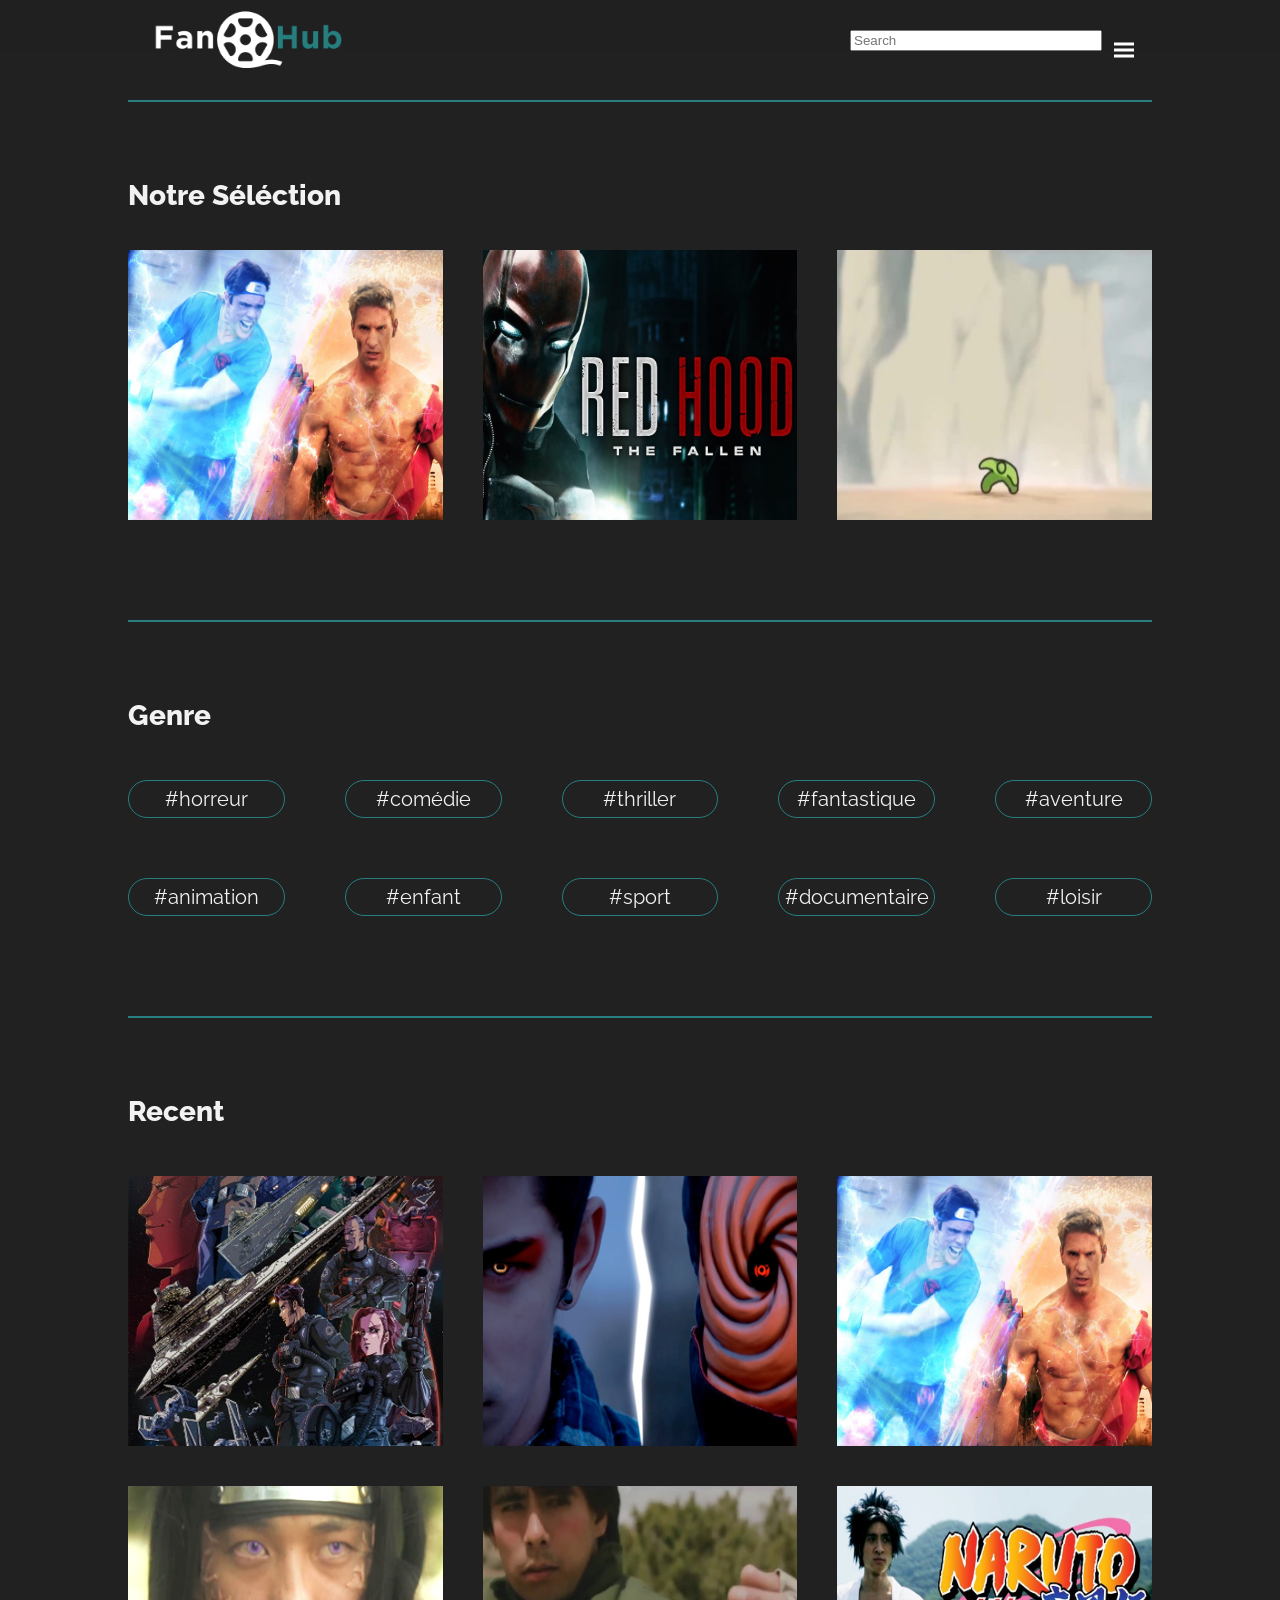
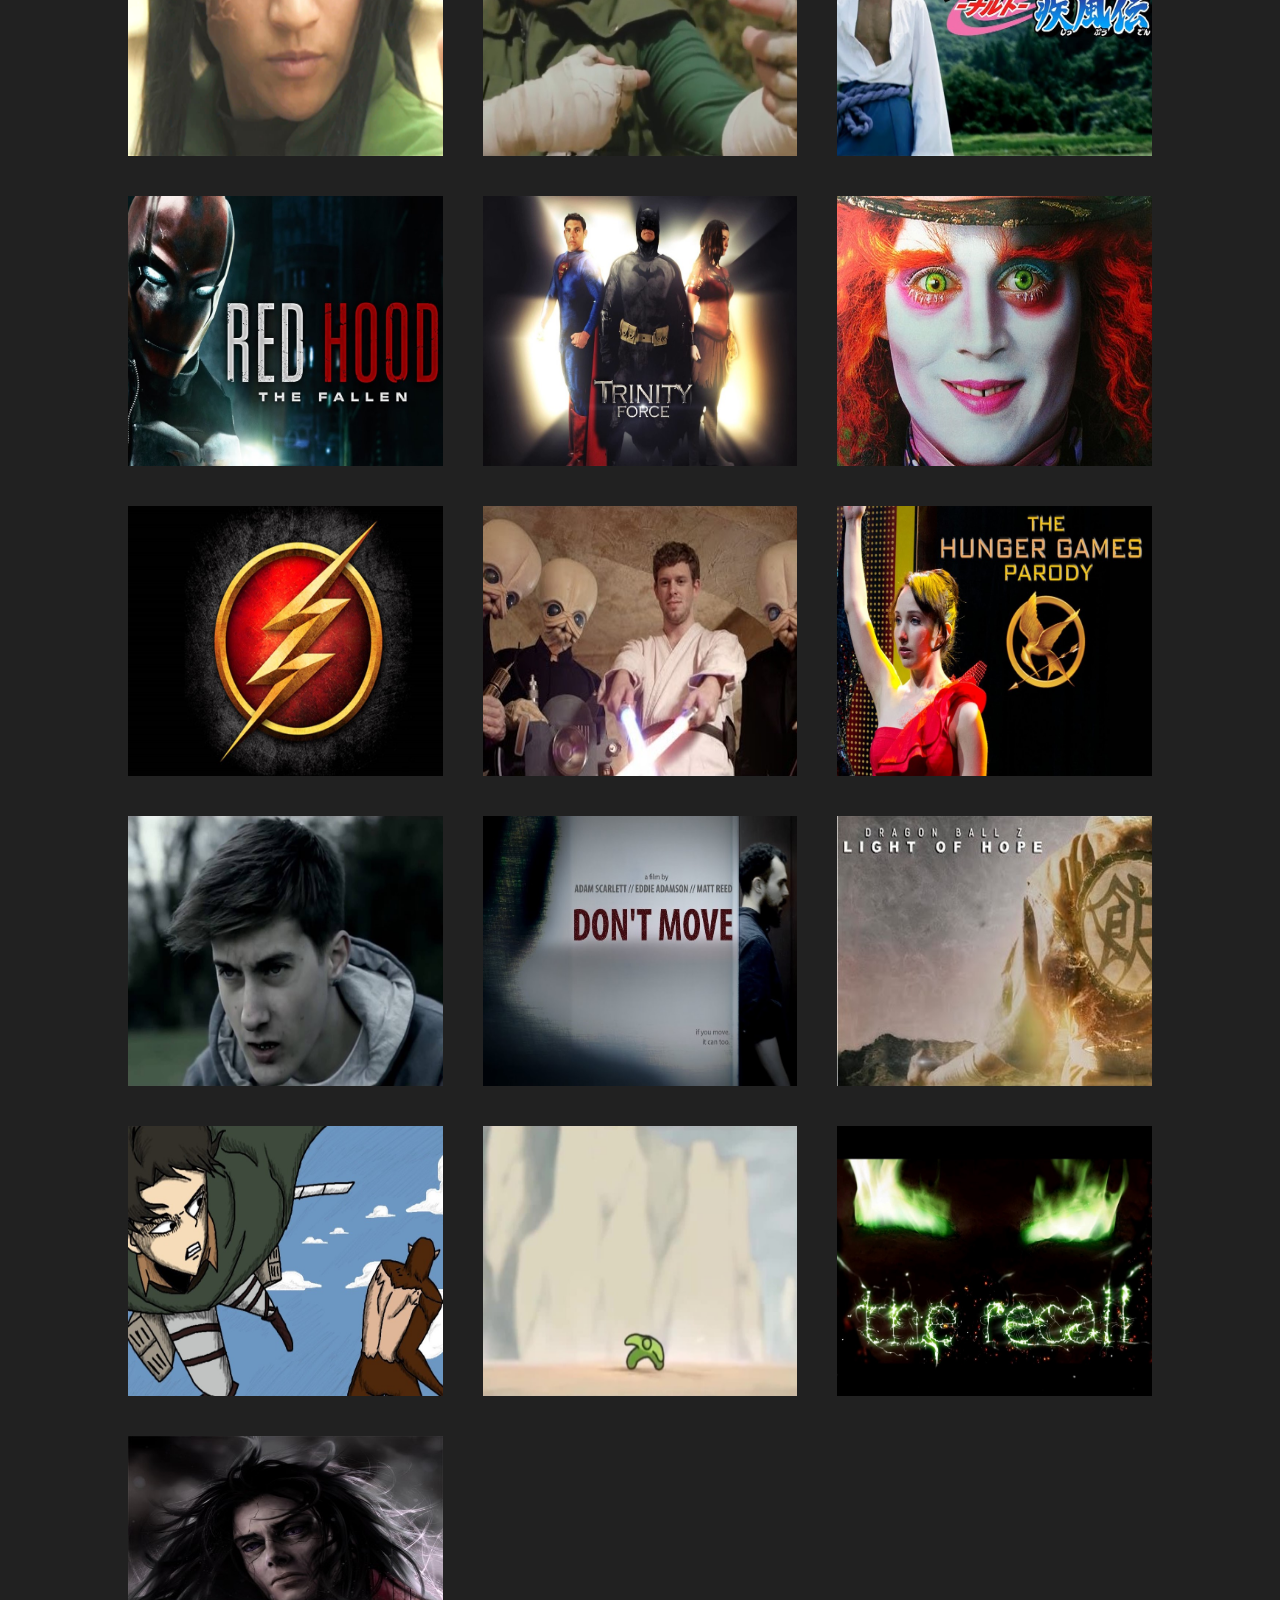
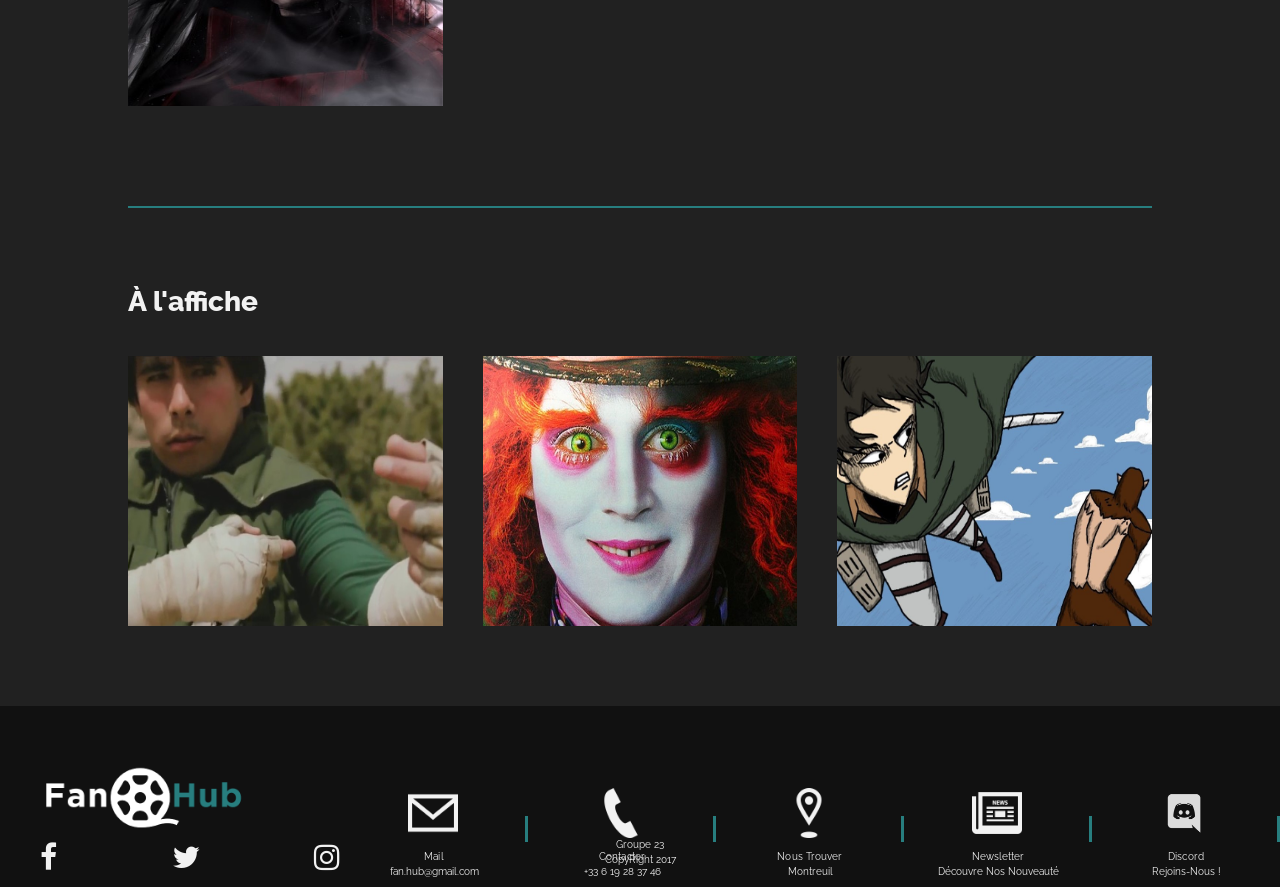
==== commit 154706cd: "update menu" ====
--- a/index.html
+++ b/index.html
@@ -11,13 +11,14 @@
 </head>
 <body>
   <!-- OVERLAY -->
+  <div class="overlayLowOpacity"></div>
     <div class="overlayContainer">
       <div class="overlay">
         <div class="overlayGrid">
 
           <div class="retour">
             <h2 class="retourTitle">
-            <i class="fa fa-arrow-circle-o-left" aria-hidden="true"></i> Retour</h2>
+            <i class="fa fa-angle-left" aria-hidden="true"></i> Retour</h2>
           </div>
           <div class="overlayDescription">
             <h3>Description</h3>
@@ -103,10 +104,7 @@
 
 
   <section class="sideMenuDisplay">
-    <div class="seConnecterPosition">
-      <a class="seConnecter" href="#">Se Connecter</a>
-    </div>
-    <h2 class="menuTitle">À l'affiche</h2>
+    <h2 class="menuTitle">Notre Sélection</h2>
     <h2 class="menuGenre">Genre</h2>
     <ul class="menuList">
       <li class="menuListItems">#horror</li>
@@ -121,6 +119,7 @@
       <li class="menuListItems">#loisirs</li>
     </ul>
   <h2 class="menuRecent">Recent</h2>
+  <h2 class="menuAffiche">À l'affiche</h2>
   </section>
   <header>
     <div class="header">
@@ -157,7 +156,7 @@
       <h2 class="genreTitle2">Genre</h2>
       <div class="genre">
         <input type="checkbox" id="checkboxHorror checkboxDisplay">
-        <label class="tags horror genreTitle" for="checkboxHorror" data-category="Horror / Thriller"> #horror </label>
+        <label class="tags horror genreTitle" for="checkboxHorror" data-category="Horror / Thriller"> #horreur </label>
         <input type="checkbox" id="checkboxComédie checkboxDisplay">
         <label class="tags comedy genreTitle" for="checkboxComédie" data-category="Comedy"> #comédie </label>
         <input type="checkbox" id="checkboxFantastique checkboxDisplay">
--- a/main.css
+++ b/main.css
@@ -153,14 +153,14 @@
 }
 
 .menuTitle {
-  font-size: 1.4rem;
-  margin-top: 5rem;
+  font-size: 2.5rem;
+  margin-top: 15rem;
   margin-left: 2rem;
 }
 
-.menuGenre, .menuRecent {
-  font-size: 1.4rem;
-  margin-top: 2rem;
+.menuGenre, .menuRecent, .menuAffiche {
+  font-size: 2.5rem;
+  margin-top: 6rem;
   margin-left: 2rem;
 }
 
@@ -171,6 +171,9 @@
 .menuListItems {
   margin-left: 3rem;
   margin-top: 0.5rem;
+  font-size: 2rem;
+  opacity: 0.8;
+  line-height: 1.5;
 }
 
 
@@ -196,7 +199,7 @@
 .recentTitle {
   color: #f2f2f2;
   font-size: 2.8rem;
-  margin-bottom: 7rem;
+  margin-bottom: 4rem;
   font-weight: 800;
 }
 
@@ -232,9 +235,9 @@
 
 .genreTitle2 {
   color: #f2f2f2;
-      font-size: 2.8rem;
-      margin-bottom: 7rem;
-      font-weight: 800;
+  font-size: 2.8rem;
+  margin-bottom: 4rem;
+  font-weight: 800;
 }
 
 .genreTitle {
@@ -244,14 +247,17 @@
 }
 
 .tags {
-  padding: 0.8rem;
+  padding: 0.8rem 0.4rem;
   text-align: center;
   border: 1px solid #277e7f;
-  border-radius: 25px;
+  border-radius: 2.5rem;
   color: #f2f2f2;
-  font-size: 2.7rem;
-}
-
+  font-size: 2rem;
+  cursor: pointer;
+}
+.tags:hover{
+  background-color: #277e7f;
+}
 
 
 
@@ -319,7 +325,7 @@
 .videoTitle2 {
   color: #f2f2f2;
   font-size: 2.8rem;
-  margin-bottom: 7rem;
+  margin-bottom: 4rem;
   font-weight: 800;
 }
 
@@ -359,22 +365,40 @@
   padding: 0.5rem;
 }
 
-.hoverVideoContainer {
-  display: none;
-}
-
-.videoGrid:hover>.hoverVideoContainer, .film:hover>.hoverVideoContainer {
+.hoverVideoContainerSelection, .hoverVideoContainerRecent, .hoverVideoContainerAllMovies {
+  display: none;
+}
+.film:hover>.hoverVideoContainerSelection{
   display: block;
   background: rgba(0, 0, 0, 0.8);
   width: 100%;
   height: 100%;
   transform: translateY(-100%);
+  cursor: pointer;
+}
+.videoGrid:hover>.hoverVideoContainerAllMovies{
+  display: block;
+  background: rgba(0, 0, 0, 0.8);
+  width: 100%;
+  height: 100%;
+  transform: translateY(-100%);
+  cursor: pointer;
+}
+.film:hover>.hoverVideoContainerRecent {
+  display: block;
+  background: rgba(0, 0, 0, 0.8);
+  width: 100%;
+  height: 100%;
+  transform: translateY(-100%);
+  cursor: pointer;
 }
 
 .videoGrid:hover {
   transform: scale(1.1);
 }
-
+.film:hover {
+  transform: scale(1.1);
+}
 .videoGrid {
   position: relative;
 }
@@ -483,15 +507,26 @@
 
 /*OVERLAY*/
 
+.overlayLowOpacity {
+  display: none;
+  top: 0;
+  right: 0;
+  left: 0;
+  bottom: 0;
+  position: fixed;
+  margin: 0 auto;
+  z-index: 98;
+  background: rgba(0, 0, 0, 0.8);
+}
+
 .overlayContainer {
  display: none;
- width: 100%;
- height: 100%;
+ width: 0%;
+ height: 0%;
  top: 0;
  position: fixed;
  margin: 0 auto;
  z-index: 100;
- background: rgba(0, 0, 0, 0.8);
 }
 
 .overlay {
@@ -500,9 +535,9 @@
  left: 50%;
  transform: translate(-50%, -50%);
  width: 80%;
- height: 80%;
+ height: 55rem;
  color: #f2f2f2;
- background: black;
+ background: #212121;
  z-index: 999999999;
 }
 
@@ -510,26 +545,29 @@
  display: grid;
  grid-template-columns: repeat(9, 1fr);
  grid-auto-rows: minmax(30px, auto);
+ width: 90%;
+  margin: 0 auto;
+  margin-top: 5rem;
 }
 
 .retour {
- /* background: grey; */
  grid-column: 1 / 10;
  grid-row: 1;
 }
 
 .imgOverlay {
  width: 100%;
+ height: 100%;
 }
 
 .overlayDescription {
- grid-column: 4 / 6;
+ grid-column: 5 / 7;
  grid-row: 2;
  color: #f2f2f2;
 }
 
 .overlayComments {
- grid-column: 6 / 8;
+ grid-column: 8 / 10;
  grid-row: 2;
  color: #f2f2f2;
 }
@@ -544,16 +582,18 @@
  grid-column: 1 / 4;
  grid-row: 3 / 20;
  width: 100%;
+ height: 300px;
 }
 
 .overlayMovieTitle {
  grid-row: 4;
- grid-column: 4 / 7;
+ grid-column: 5 / 8;
 }
 
 .overlayStars {
   grid-row: 4;
-  grid-column: 7 / 9;
+  grid-column: 8 / 10;
+  margin-left: 4rem;
 }
 
 .stars {
@@ -593,32 +633,26 @@
 
 
 .overlayRating {
- /* background: blue; */
- grid-column: 4;
- grid-row: 5;
+ display: none;
 }
 
 .overlayDuration {
- /* background: red; */
  grid-column: 5 / 7;
  grid-row: 5;
 }
 
 .overlayDate {
- /* background: green; */
- grid-column: 6 / 9;
+ grid-column: 7 / 9;
  grid-row: 5;
 }
 
 .overlayDescription2 {
- /* background: brown; */
- grid-column: 4 / 9;
- grid-row: 7 / 10;
+ grid-column: 5 / 10;
+ grid-row: 6 / 9;
 }
 
 .overlayGenre {
- /* background: yellow; */
- grid-column: 4 / 9;
+ grid-column: 5;
  grid-row: 11;
 }
 
@@ -633,20 +667,30 @@
 
 .overlayDescription, .overlayComments, .overlayTrailer {
   text-align: center;
-  font-size: 1.4rem;
+  font-size: 2.5rem;
 }
 
 .overlayDescription h3, .overlayComments h3 {
     letter-spacing: 0.2rem;
 }
 
+.overlayDescription h3 {
+  border-bottom: 3px solid #277e7f;
+  padding-bottom: 1rem;
+  width: 60%;
+  margin: 0 auto;
+}
+
 .overlayMovieTitle {
+  font-size: 2.5rem;
+  margin-left: 5rem;
+  line-height: 1.5;
+  margin-bottom: 2rem;
+}
+
+.overlayRating, .overlayDuration, .overlayDate {
   font-size: 2rem;
-  margin-left: 5rem;
-}
-
-.overlayRating, .overlayDuration, .overlayDate {
-  font-size: 1.4rem;
+  margin-bottom: 2rem;
 }
 
 .overlayRating {
@@ -655,11 +699,17 @@
 }
 
 .overlayDuration {
+  margin-left: 5.2rem;
   padding-top: 1rem;
+  border-right: 3px solid #277e7f;
+  margin-right: 10rem;
+  letter-spacing: 0.2rem;
 }
 
 .overlayDate{
   padding-top: 1rem;
+  margin-left: -6rem;
+
 }
 
 .overlayDescription2 {
@@ -667,12 +717,16 @@
   font-size: 1.4rem;
   border-top: 5px solid #277e7f;
   padding-top: 1rem;
-  line-height: 1.5;
+  line-height: 1.6;
 }
 
 .overlayGenre {
+  text-align: center;
   font-size: 1.4rem;
   margin-left: 5rem;
+  padding: 0.6rem 0 0.1rem 0;
+  background: #277e7f;
+  border-radius: 2.5rem;
 }
 
 
@@ -694,7 +748,7 @@
   display: none;
   position: fixed;
   top: 0;
-  z-index: 9;
+  z-index: 109;
   background-color: black;
   width: 100%;
   height: 100%;
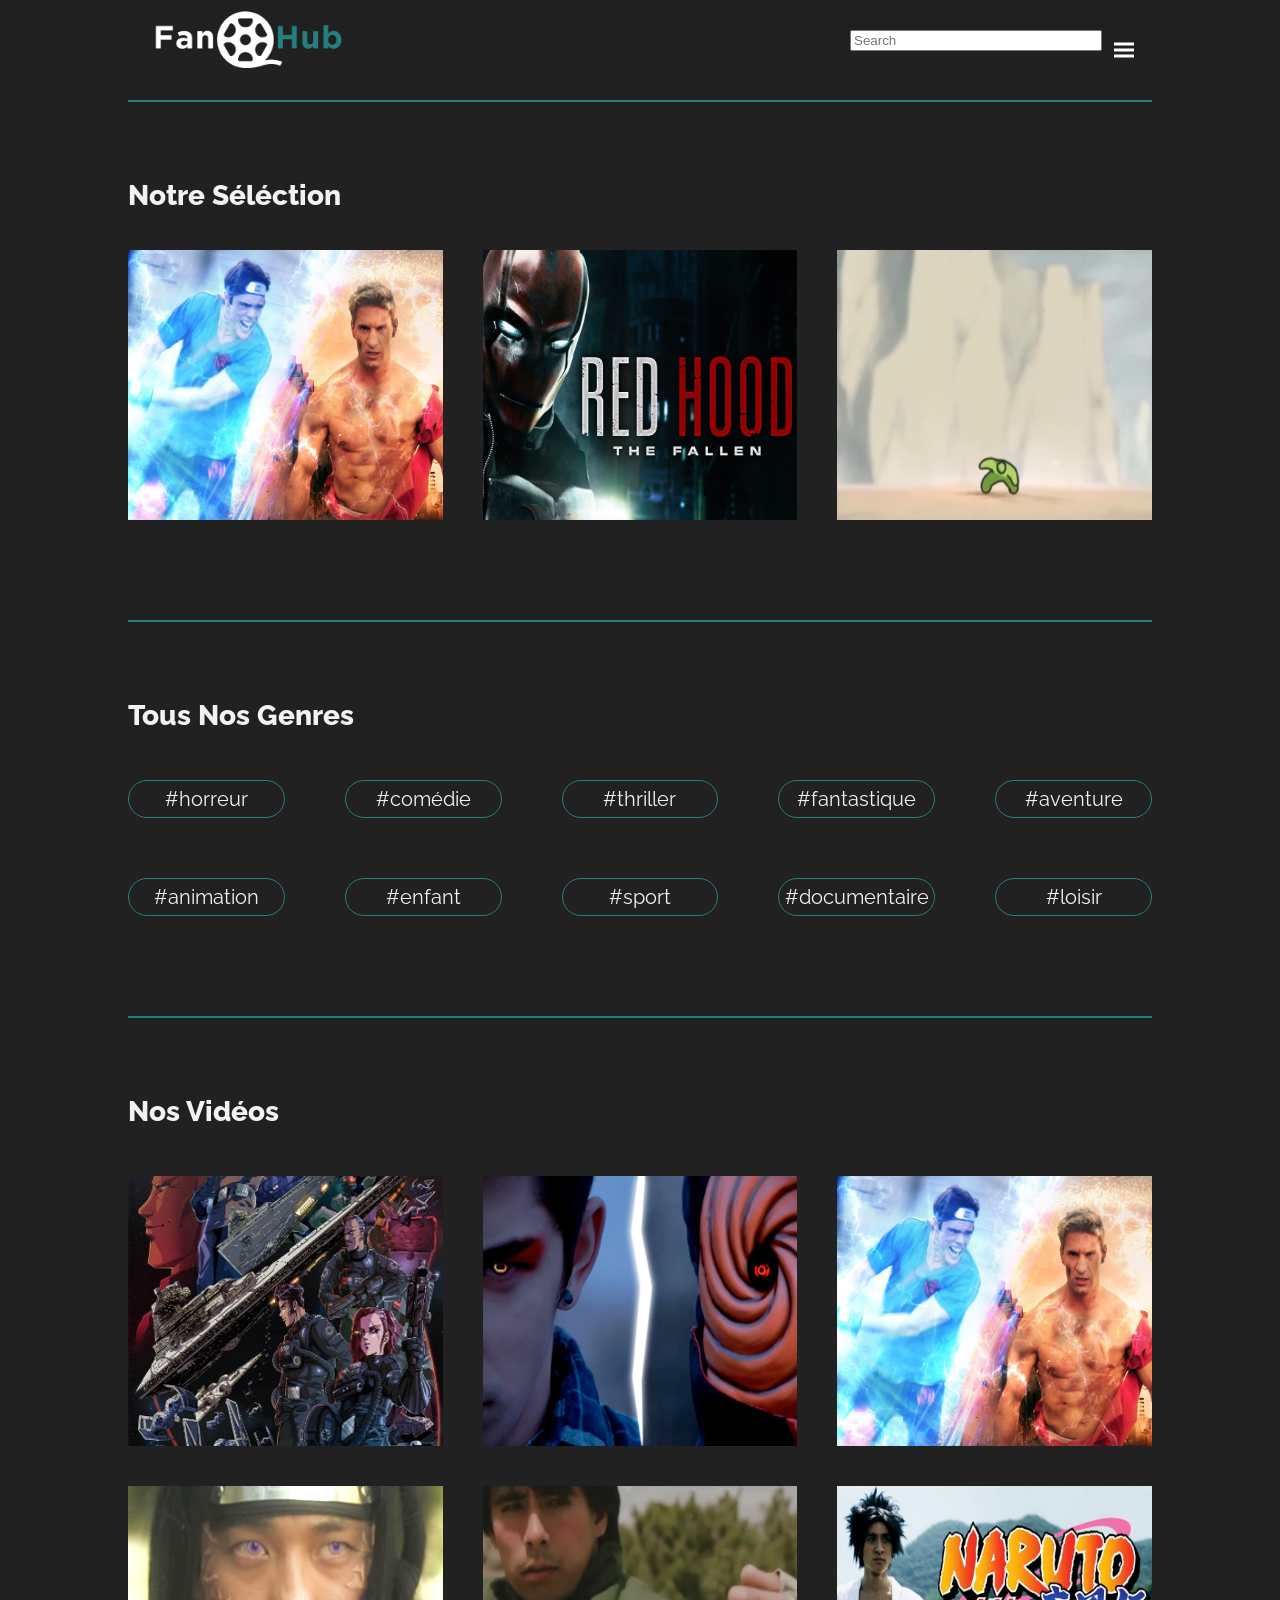
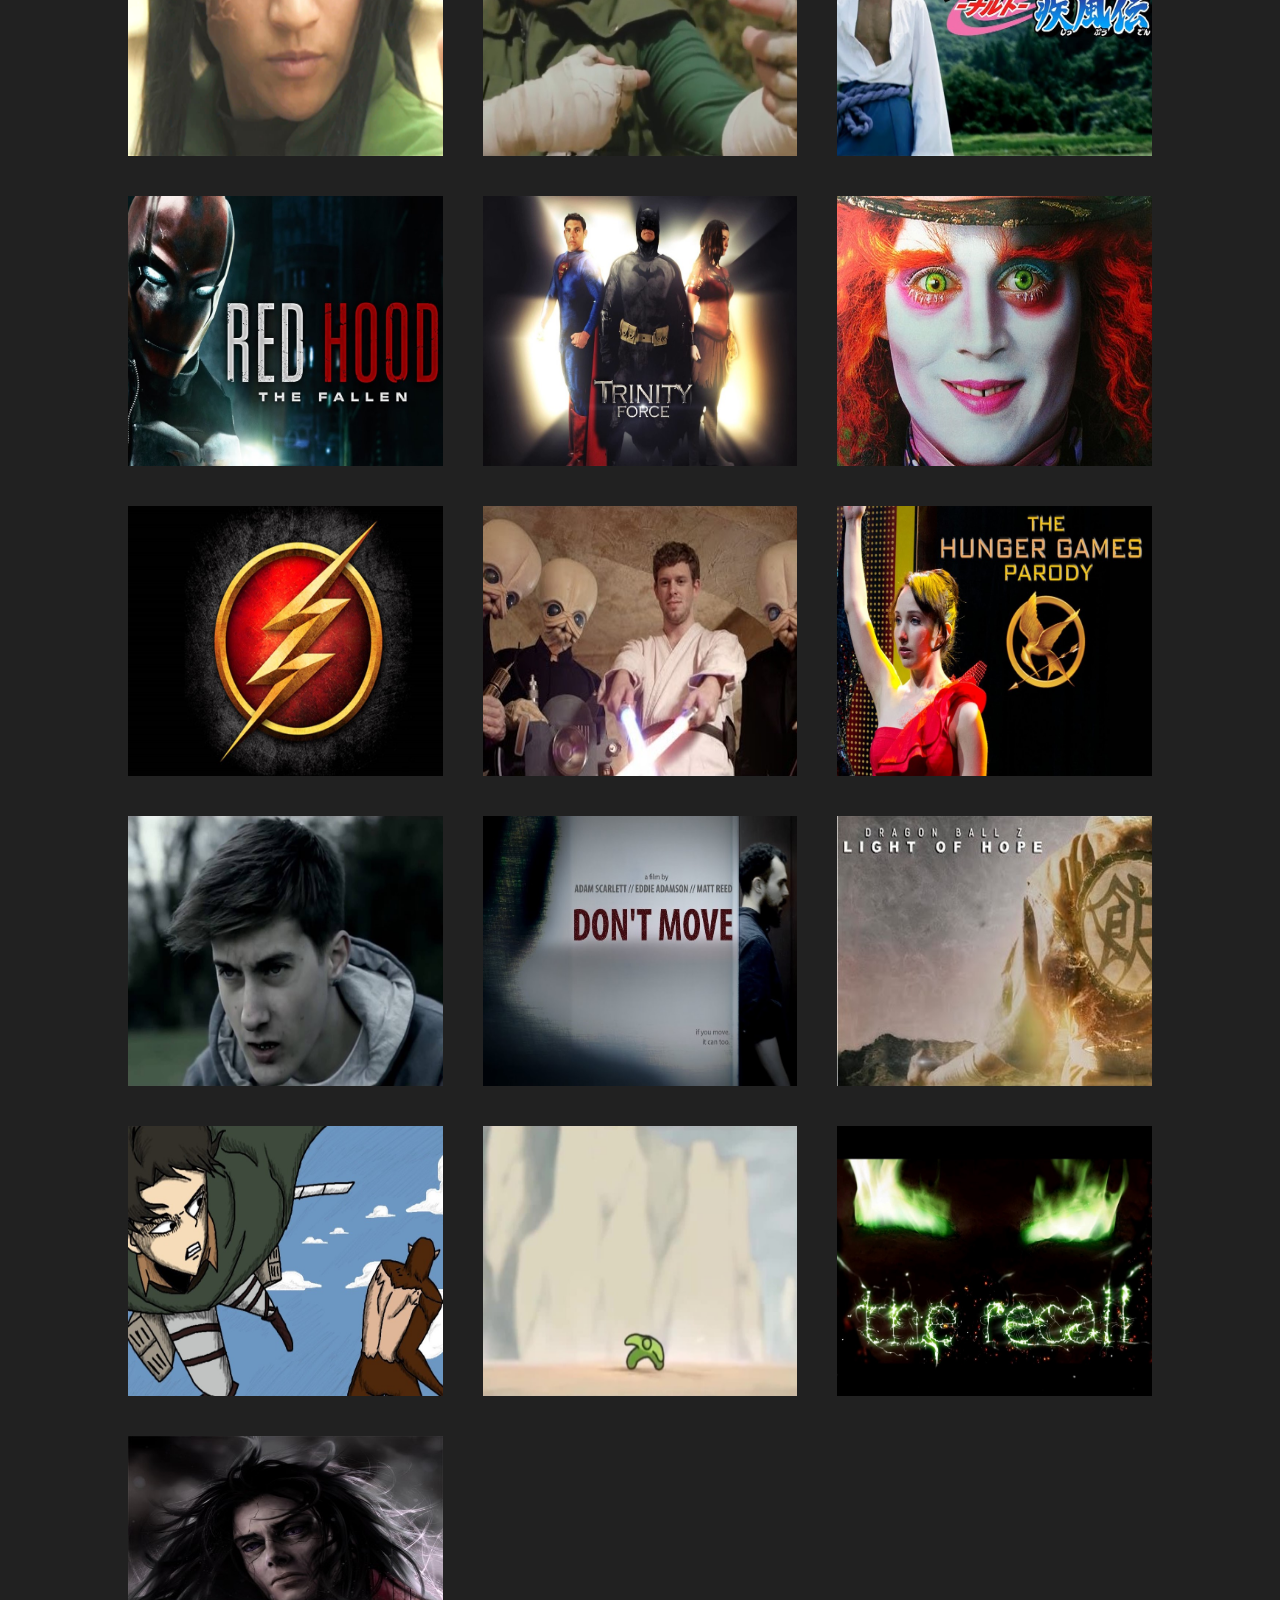
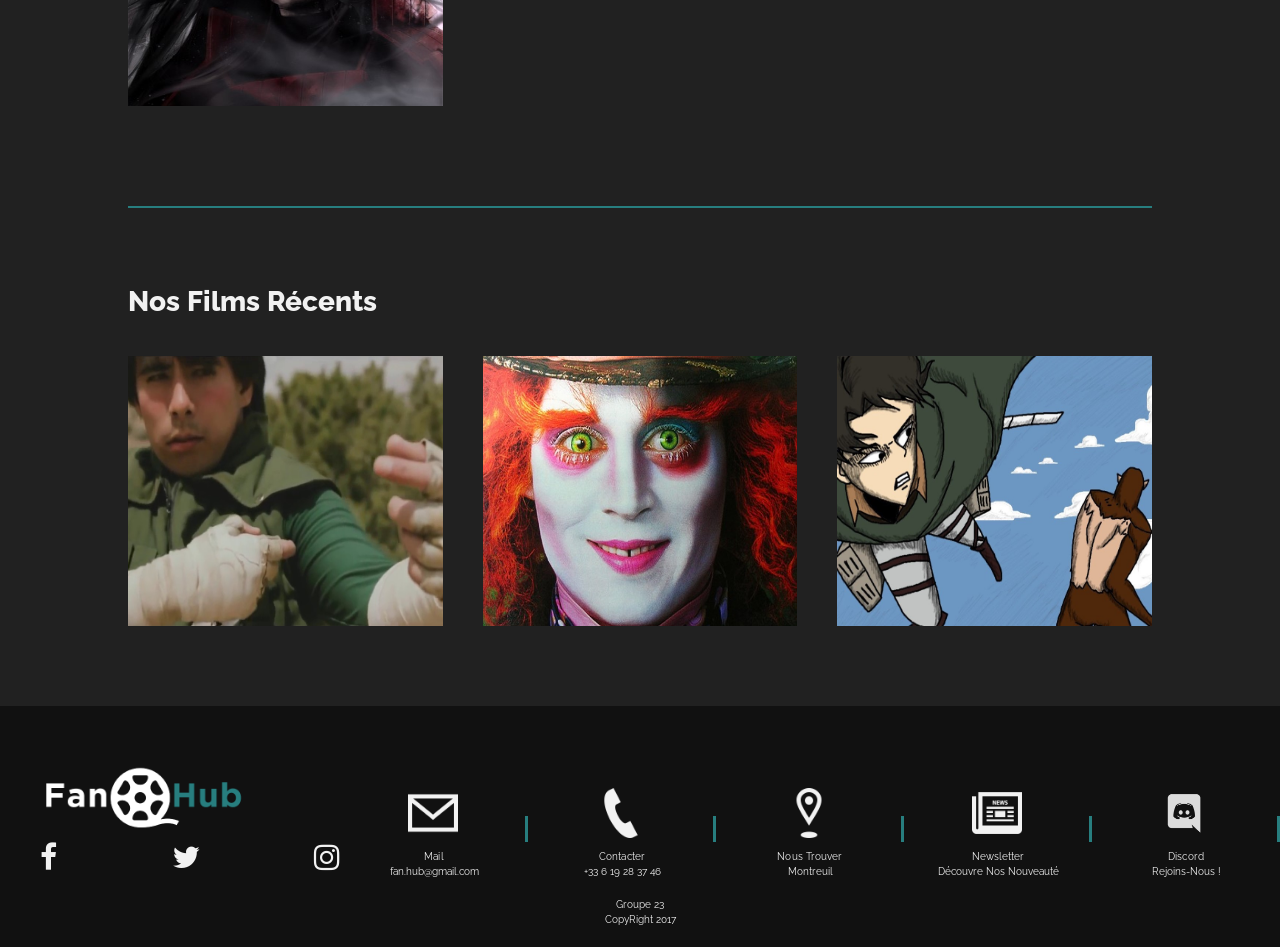
==== commit a8f0bf47: "update menu" ====
--- a/index.html
+++ b/index.html
@@ -104,8 +104,8 @@
 
 
   <section class="sideMenuDisplay">
-    <h2 class="menuTitle">Notre Sélection</h2>
-    <h2 class="menuGenre">Genre</h2>
+    <a href="#Selection"><h2 class="menuTitle">Notre Sélection</h2></a>
+  <a href="#genre"><h2 class="menuGenre">Genre</h2></a>
     <ul class="menuList">
       <li class="menuListItems">#horror</li>
       <li class="menuListItems">#comédie</li>
@@ -118,8 +118,8 @@
       <li class="menuListItems">#documentaire</li>
       <li class="menuListItems">#loisirs</li>
     </ul>
-  <h2 class="menuRecent">Recent</h2>
-  <h2 class="menuAffiche">À l'affiche</h2>
+  <a href="#allVideo"><h2 class="menuRecent">Recent</h2></a>
+  <a href="#recent"><h2 class="menuAffiche">À l'affiche</h2></a>
   </section>
   <header>
     <div class="header">
@@ -143,8 +143,7 @@
     <hr>
 
 
-    <section class="notreSelectionContainer">
-
+    <section class="notreSelectionContainer" id="Selection">
       <h2 class="recentTitle">Notre Séléction</h2>
       <div class="notreSelection">
     </div>
@@ -152,8 +151,8 @@
 
 <hr>
 
-<section class="genreContainer">
-      <h2 class="genreTitle2">Genre</h2>
+<section class="genreContainer" id="genre">
+      <h2 class="genreTitle2">Tous Nos Genres</h2>
       <div class="genre">
         <input type="checkbox" id="checkboxHorror checkboxDisplay">
         <label class="tags horror genreTitle" for="checkboxHorror" data-category="Horror / Thriller"> #horreur </label>
@@ -180,15 +179,15 @@
 
 <hr>
 
-<section class="containerVideo">
-  <h2 class="videoTitle2">Recent</h2>
+<section class="containerVideo" id="allVideo">
+  <h2 class="videoTitle2">Nos Vidéos</h2>
   <div class="videoContainer allMovies">
 
   </div>
 </section>
 <hr>
-<section class="recentContainer">
-  <h2 class="recentTitle">À l'affiche</h2>
+<section class="recentContainer" id="recent">
+  <h2 class="recentTitle">Nos Films Récents</h2>
   <div class="recent">
   </div>
 </section>
--- a/main.css
+++ b/main.css
@@ -10,6 +10,11 @@
 body {
   background: #212121;
   font-family: 'Raleway', sans-serif;
+}
+
+a {
+  text-decoration: none;
+  color: #fff;
 }
 
 .changeSize {
@@ -501,7 +506,7 @@
   text-align: center;
   line-height: 1.5;
   padding-bottom: 2rem;
-  margin-top: -4rem;
+  margin-top: 2rem;
 }
 
 
@@ -914,6 +919,14 @@
 }
 
 
+.scrollHover {
+  background: rgba(33,33,33, 0.5);
+  border-left: 3px solid #277E7F;
+  margin-left: 0rem;
+  padding: 1rem 0;
+  padding-left: 2rem;
+}
+
 @keyframes slide-in-right {
   0% {
     transform: translateX(100%);
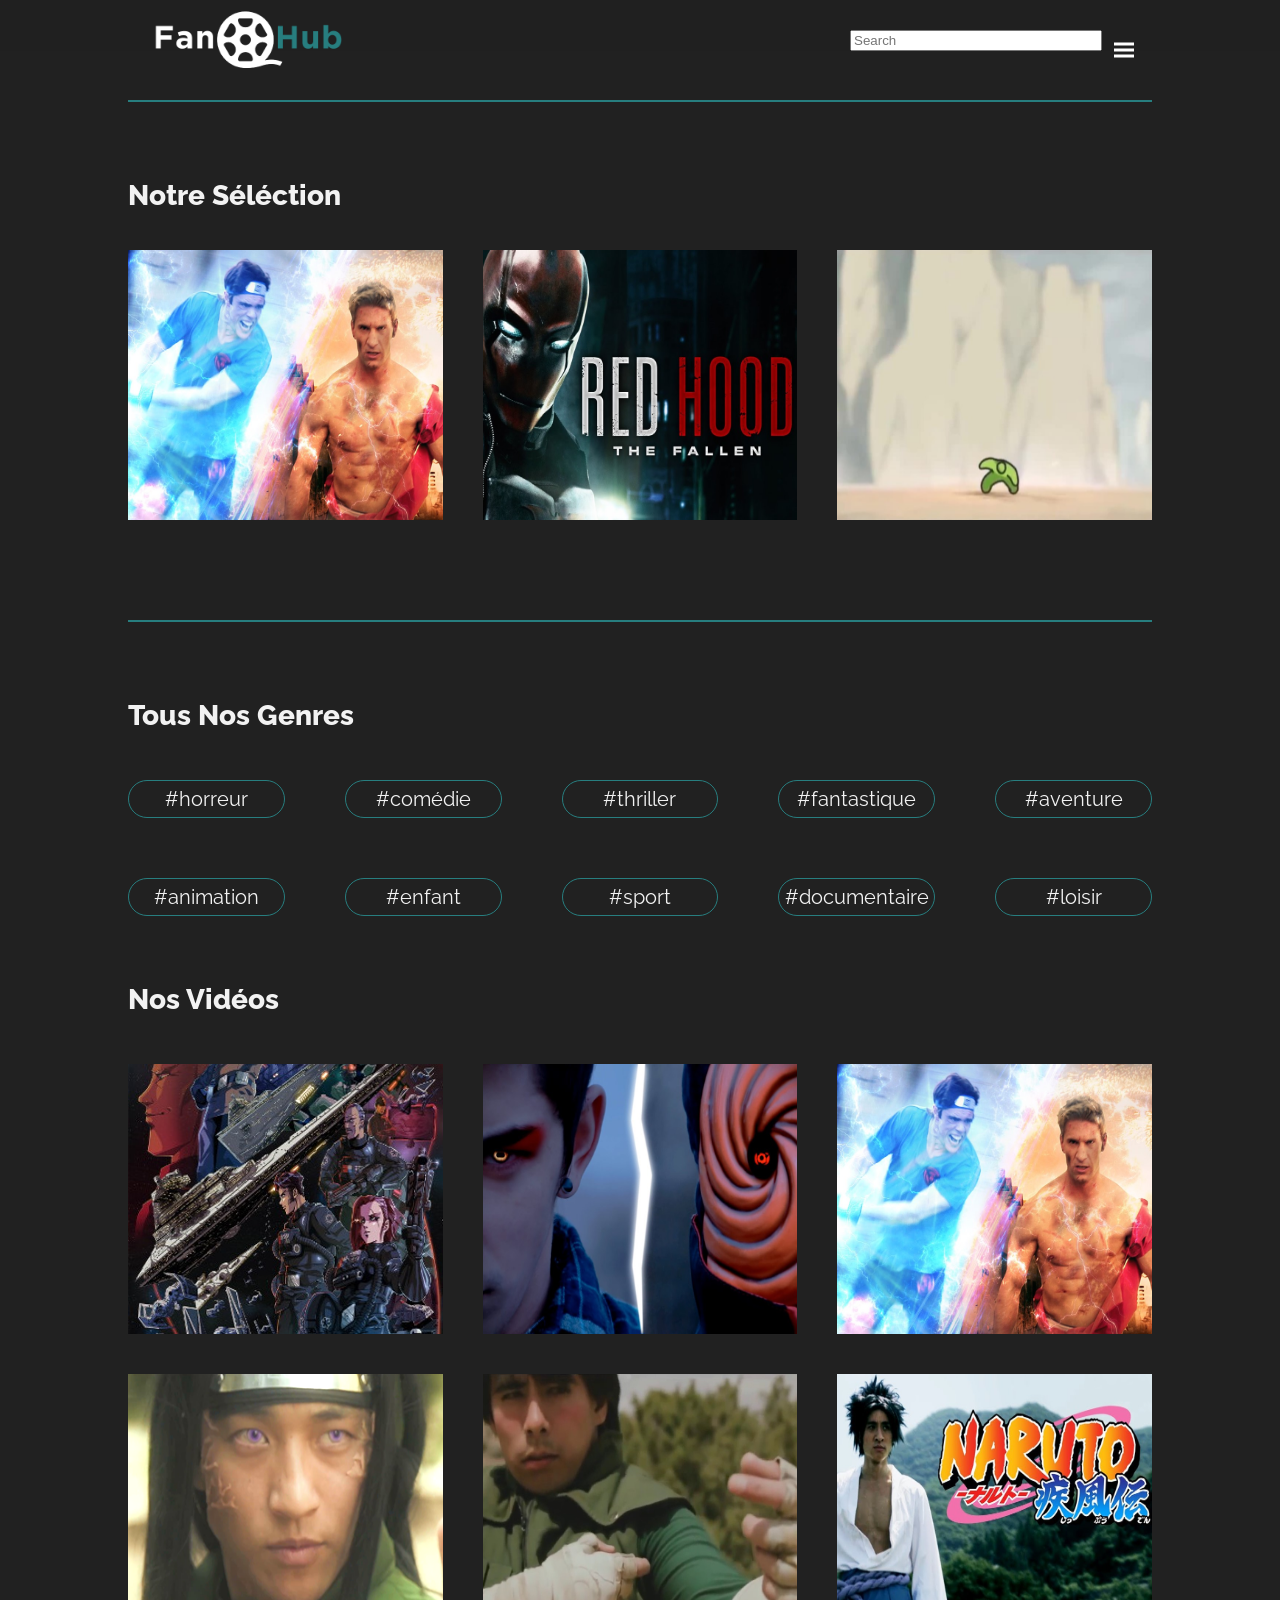
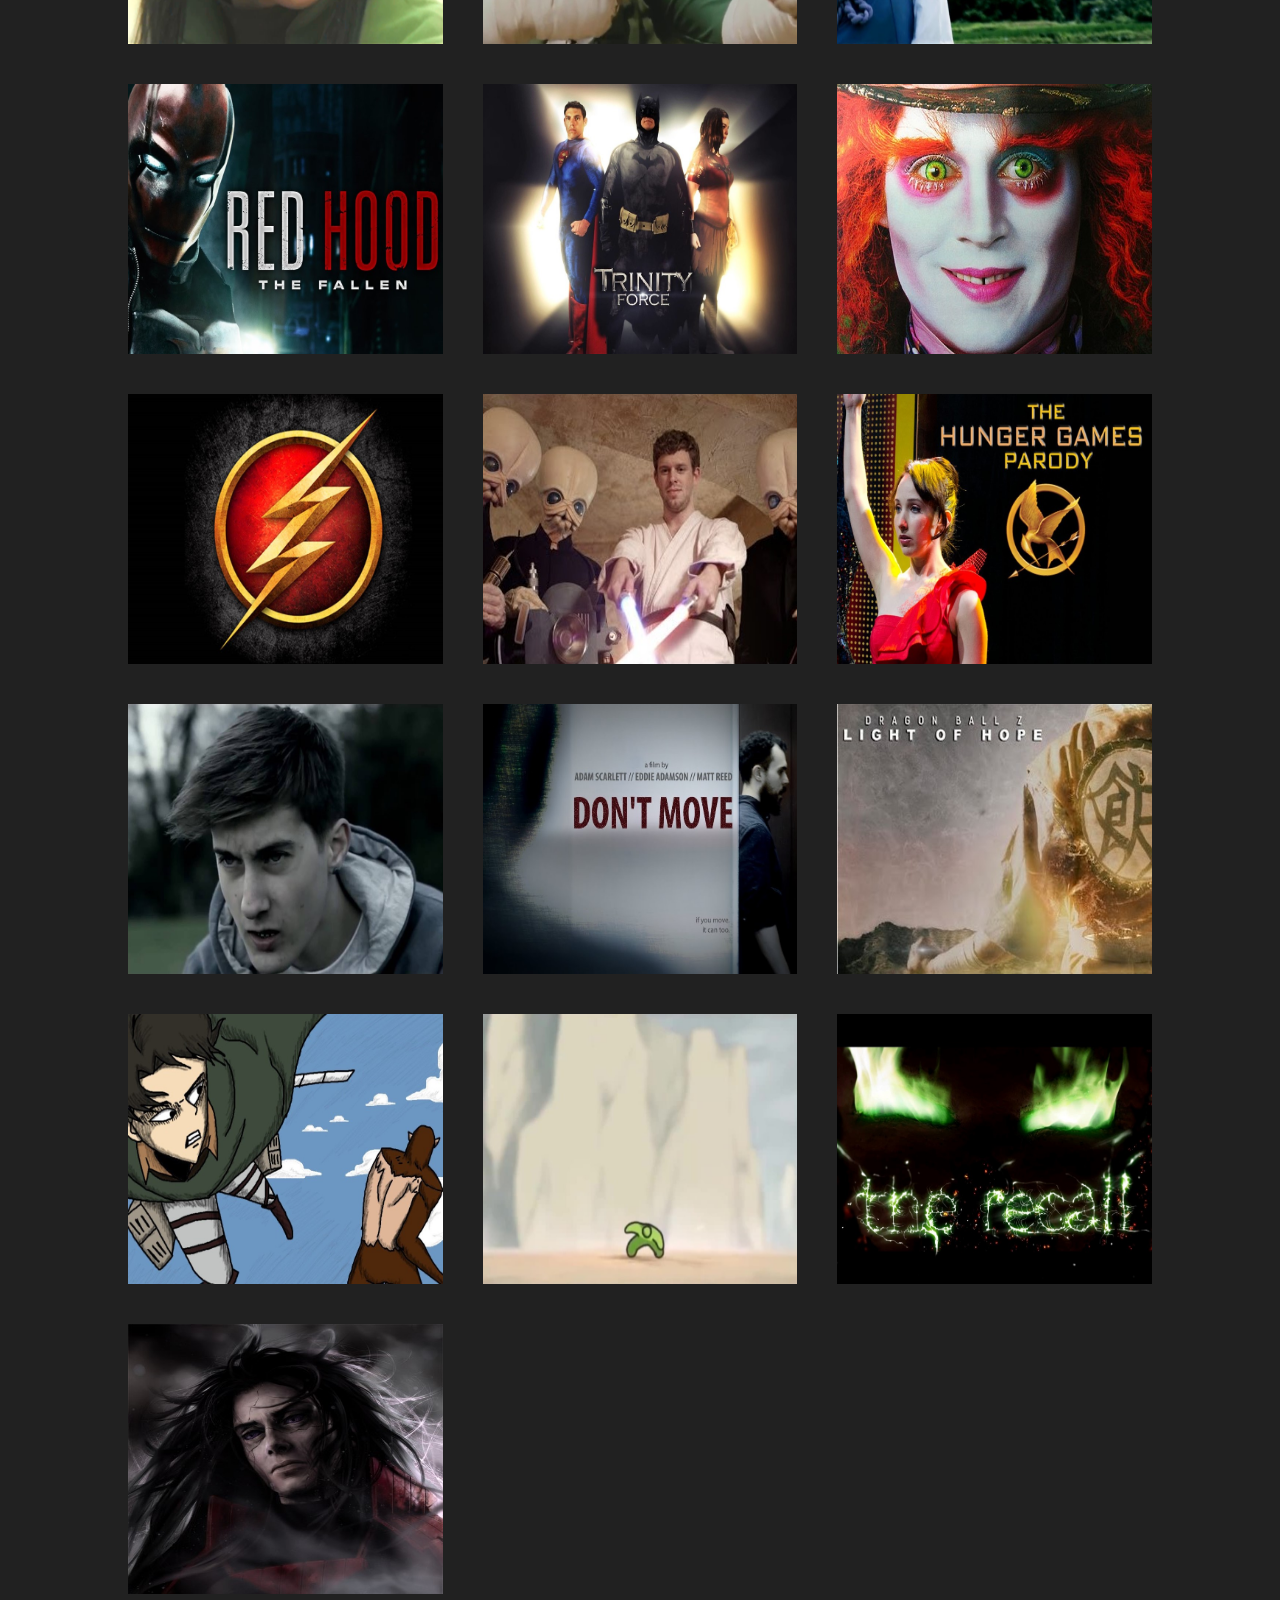
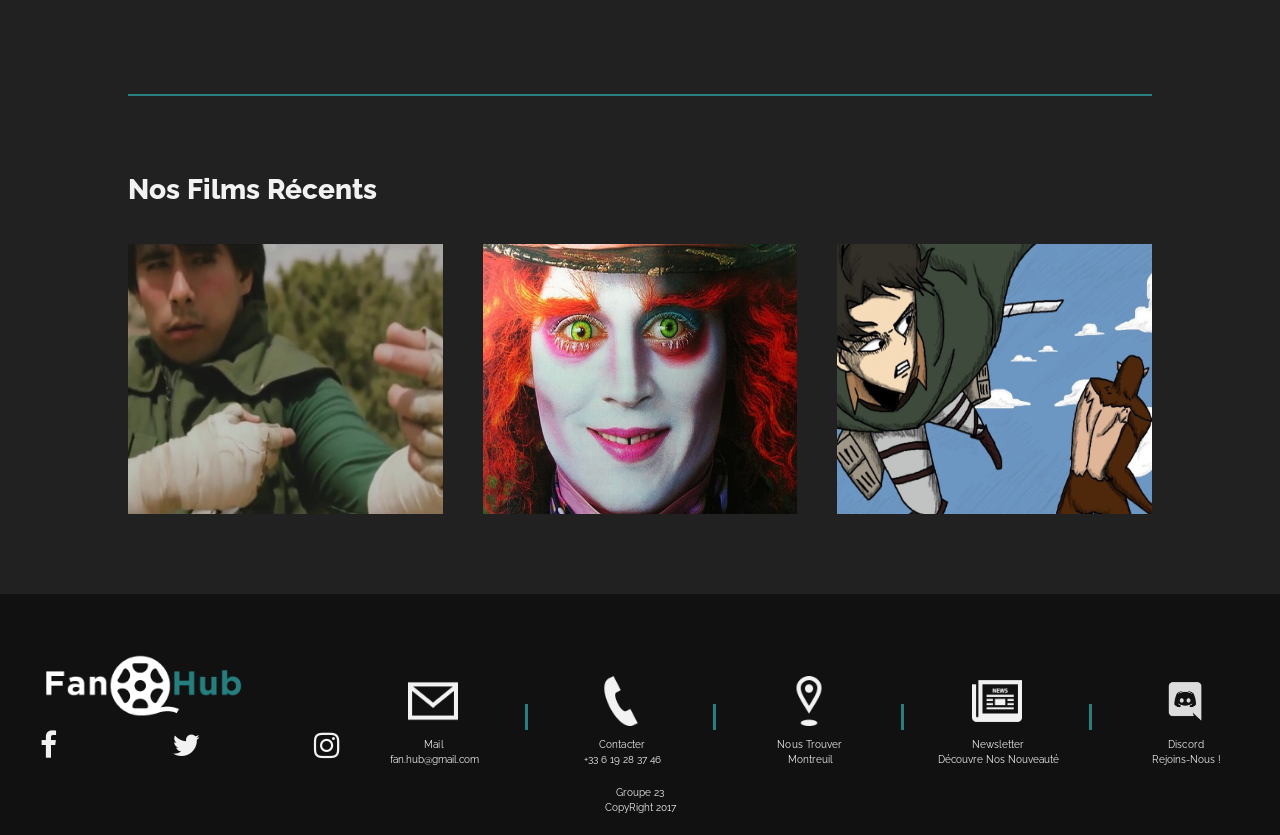
==== commit ab9d67d6: "update" ====
--- a/index.html
+++ b/index.html
@@ -1,111 +1,100 @@
 <!DOCTYPE html>
 <html lang="en">
+
 <head>
-    <meta charset="UTF-8">
-    <link href="skeleton.css" rel="stylesheet">
-    <link rel="stylesheet" href="reset.css">
-    <link href="main.css" rel="stylesheet">
-    <link rel="stylesheet" href="https://cdnjs.cloudflare.com/ajax/libs/font-awesome/4.7.0/css/font-awesome.min.css">
-    <link href="https://fonts.googleapis.com/css?family=Raleway:300,400,500,600,700,800,900" rel="stylesheet">
-    <title>FanHub</title>
+  <meta charset="UTF-8">
+  <link href="skeleton.css" rel="stylesheet">
+  <link rel="stylesheet" href="reset.css">
+  <link href="main.css" rel="stylesheet">
+  <link rel="stylesheet" href="https://cdnjs.cloudflare.com/ajax/libs/font-awesome/4.7.0/css/font-awesome.min.css">
+  <link href="https://fonts.googleapis.com/css?family=Raleway:300,400,500,600,700,800,900" rel="stylesheet">
+  <title>FanHub</title>
 </head>
+
 <body>
   <!-- OVERLAY -->
   <div class="overlayLowOpacity"></div>
-    <div class="overlayContainer">
-      <div class="overlay">
-        <div class="overlayGrid">
-
-          <div class="retour">
-            <h2 class="retourTitle">
+  <div class="overlayContainer">
+    <div class="overlay">
+      <div class="overlayGrid">
+        <div class="retour">
+          <h2 class="retourTitle">
             <i class="fa fa-angle-left" aria-hidden="true"></i> Retour</h2>
-          </div>
-          <div class="overlayDescription">
-            <h3>Description</h3>
-          </div>
-          <div class="overlayComments">
-            <h3>Commentaires</h3>
-          </div>
-          <div class="imgContainer">
-          </div>
-
-          <div class="overlayMovieTitle">
-
-          </div>
-
-          <div class="overlayStars">
-            <span class="stars star0">
-              <img class="starRating" src="img/empty-star.png" alt="">
-              <img class="starRating" src="img/empty-star.png" alt="">
-              <img class="starRating" src="img/empty-star.png" alt="">
-              <img class="starRating" src="img/empty-star.png" alt="">
-              <img class="starRating" src="img/empty-star.png" alt="">
-            </span>
-            <span class="stars star1">
-              <img class="starRating" src="img/full-star.png" alt="">
-              <img class="starRating" src="img/empty-star.png" alt="">
-              <img class="starRating" src="img/empty-star.png" alt="">
-              <img class="starRating" src="img/empty-star.png" alt="">
-              <img class="starRating" src="img/empty-star.png" alt="">
-            </span>
-            <span class="stars star2">
-              <img class="starRating" src="img/full-star.png" alt="">
-              <img class="starRating" src="img/full-star.png" alt="">
-              <img class="starRating" src="img/empty-star.png" alt="">
-              <img class="starRating" src="img/empty-star.png" alt="">
-              <img class="starRating" src="img/empty-star.png" alt="">
-            </span>
-            <span class="stars star3">
-              <img class="starRating" src="img/full-star.png" alt="">
-              <img class="starRating" src="img/full-star.png" alt="">
-              <img class="starRating" src="img/full-star.png" alt="">
-              <img class="starRating" src="img/empty-star.png" alt="">
-              <img class="starRating" src="img/empty-star.png" alt="">
-            </span>
-            <span class="stars star4">
-              <img class="starRating" src="img/full-star.png" alt="">
-              <img class="starRating" src="img/full-star.png" alt="">
-              <img class="starRating" src="img/full-star.png" alt="">
-              <img class="starRating" src="img/full-star.png" alt="">
-              <img class="starRating" src="img/empty-star.png" alt="">
-            </span>
-            <span class="stars star5">
-              <img class="starRating" src="img/full-star.png" alt="">
-              <img class="starRating" src="img/full-star.png" alt="">
-              <img class="starRating" src="img/full-star.png" alt="">
-              <img class="starRating" src="img/full-star.png" alt="">
-              <img class="starRating" src="img/full-star.png" alt="">
-            </span>
-          </div>
-
-          <div class="overlayRating">
-
-          </div>
-          <div class="overlayDuration">
-
-          </div>
-          <div class="overlayDate">
-
-          </div>
-
-          <div class="overlayDescription2">
-
-          </div>
-
-          <div class="overlayGenre">
-
-          </div>
-        </div>
-      </div>
-    </div>
-
-
-    <!-- OVERLAY -->
-
-
-  <section class="sideMenuDisplay">
+        </div>
+        <div class="overlayDescription">
+          <h3>Description</h3>
+        </div>
+        <div class="overlayComments">
+          <h3>Commentaires</h3>
+        </div>
+        <div class="imgContainer">
+        </div>
+        <div class="overlayMovieTitle">
+        </div>
+        <div class="overlayStars">
+          <span class="stars star0">
+              <img class="starRating" src="img/empty-star.png" alt="">
+              <img class="starRating" src="img/empty-star.png" alt="">
+              <img class="starRating" src="img/empty-star.png" alt="">
+              <img class="starRating" src="img/empty-star.png" alt="">
+              <img class="starRating" src="img/empty-star.png" alt="">
+            </span>
+          <span class="stars star1">
+              <img class="starRating" src="img/full-star.png" alt="">
+              <img class="starRating" src="img/empty-star.png" alt="">
+              <img class="starRating" src="img/empty-star.png" alt="">
+              <img class="starRating" src="img/empty-star.png" alt="">
+              <img class="starRating" src="img/empty-star.png" alt="">
+            </span>
+          <span class="stars star2">
+              <img class="starRating" src="img/full-star.png" alt="">
+              <img class="starRating" src="img/full-star.png" alt="">
+              <img class="starRating" src="img/empty-star.png" alt="">
+              <img class="starRating" src="img/empty-star.png" alt="">
+              <img class="starRating" src="img/empty-star.png" alt="">
+            </span>
+          <span class="stars star3">
+              <img class="starRating" src="img/full-star.png" alt="">
+              <img class="starRating" src="img/full-star.png" alt="">
+              <img class="starRating" src="img/full-star.png" alt="">
+              <img class="starRating" src="img/empty-star.png" alt="">
+              <img class="starRating" src="img/empty-star.png" alt="">
+            </span>
+          <span class="stars star4">
+              <img class="starRating" src="img/full-star.png" alt="">
+              <img class="starRating" src="img/full-star.png" alt="">
+              <img class="starRating" src="img/full-star.png" alt="">
+              <img class="starRating" src="img/full-star.png" alt="">
+              <img class="starRating" src="img/empty-star.png" alt="">
+            </span>
+          <span class="stars star5">
+              <img class="starRating" src="img/full-star.png" alt="">
+              <img class="starRating" src="img/full-star.png" alt="">
+              <img class="starRating" src="img/full-star.png" alt="">
+              <img class="starRating" src="img/full-star.png" alt="">
+              <img class="starRating" src="img/full-star.png" alt="">
+            </span>
+        </div>
+
+        <div class="overlayRating">
+        </div>
+        <div class="overlayDuration">
+        </div>
+        <div class="overlayDate">
+        </div>
+        <div class="overlayDescription2">
+        </div>
+        <div class="overlayGenre">
+        </div>
+      </div>
+    </div>
+  </div>
+
+  <!-- OVERLAY -->
+
+  <section class="sideMenuDisplay top-bar">
     <a href="#Selection"><h2 class="menuTitle">Notre Sélection</h2></a>
-  <a href="#genre"><h2 class="menuGenre">Genre</h2></a>
+    <a href="#genre"><h2 class="menuGenre">Genre</h2></a>
     <ul class="menuList">
       <li class="menuListItems">#horror</li>
       <li class="menuListItems">#comédie</li>
@@ -118,8 +107,8 @@
       <li class="menuListItems">#documentaire</li>
       <li class="menuListItems">#loisirs</li>
     </ul>
-  <a href="#allVideo"><h2 class="menuRecent">Recent</h2></a>
-  <a href="#recent"><h2 class="menuAffiche">À l'affiche</h2></a>
+    <a href="#allVideo"><h2 class="menuRecent">Nos Video</h2></a>
+    <a href="#recent"><h2 class="menuAffiche">À l'affiche</h2></a>
   </section>
   <header>
     <div class="header">
@@ -129,8 +118,8 @@
       <div class="search">
         <input type="search" placeholder="Search" class="searchInput">
       </div>
-  </div>
-  <a class="burger burgerPosition" href="#">
+    </div>
+    <a class="burger burgerPosition" href="#">
     <span class="burger-menu burgerMenuBefore"></span>
     <span class="burger-menu burgerMid"></span>
     <span class="burger-menu burgerMenuAfter"></span>
@@ -141,17 +130,15 @@
   <div class="bodyWidth">
 
     <hr>
-
-
     <section class="notreSelectionContainer" id="Selection">
       <h2 class="recentTitle">Notre Séléction</h2>
       <div class="notreSelection">
-    </div>
-    </section>
-
-<hr>
-
-<section class="genreContainer" id="genre">
+      </div>
+    </section>
+
+    <hr>
+
+    <section class="genreContainer" id="genre">
       <h2 class="genreTitle2">Tous Nos Genres</h2>
       <div class="genre">
         <input type="checkbox" id="checkboxHorror checkboxDisplay">
@@ -177,146 +164,132 @@
       </div>
     </section>
 
-<hr>
-
-<section class="containerVideo" id="allVideo">
-  <h2 class="videoTitle2">Nos Vidéos</h2>
-  <div class="videoContainer allMovies">
+    <section class="containerVideo" id="allVideo">
+      <h2 class="videoTitle2">Nos Vidéos</h2>
+      <div class="videoContainer allMovies">
+      </div>
+    </section>
+    <hr>
+    <section class="recentContainer" id="recent">
+      <h2 class="recentTitle">Nos Films Récents</h2>
+      <div class="recent">
+      </div>
+    </section>
+
+    <footer class="footer">
+      <div class="footerGrid">
+        <div class="footerLogo">
+          <img class="footerLogoSize" src="logo.png" alt="">
+        </div>
+        <div class="footerIcons">
+          <i class="fa social fa-facebook" aria-hidden="true"></i>
+          <i class="fa social fa-twitter" aria-hidden="true"></i>
+          <i class="fa social fa-instagram" aria-hidden="true"></i>
+        </div>
+        <div class="footerIcon">
+          <img class="resizeFooterIcons" src="img/Footer/mail.png" alt="">
+        </div>
+        <div class="footerIcon">
+          <img class="resizeFooterIcons" src="img/Footer/phone.png" alt="">
+        </div>
+        <div class="footerIcon">
+          <img class="resizeFooterIcons" src="img/Footer/maps.png" alt="">
+        </div>
+        <div class="footerIcon">
+          <img class="resizeFooterIcons" src="img/Footer/news.png" alt="">
+        </div>
+        <div class="footerIcon">
+          <img class="resizeFooterIcons" src="img/Footer/discord.png" alt="">
+        </div>
+        <div class="footerMessage">
+          <h3 class="footerContacterMail letterSpacing">Mail</h3>
+          <p class="footerEmail footerP">fan.hub@gmail.com</p>
+        </div>
+        <div class="footerMessage">
+          <h3 class="footerContacterPhone letterSpacing">Contacter</h3>
+          <p class="footerPhoneNum footerP">+33 6 19 28 37 46</p>
+        </div>
+        <div class="footerMessage">
+          <h3 class="footerAdress letterSpacing">Nous Trouver</h3>
+          <p class="footerLocation footerP">Montreuil</p>
+        </div>
+        <div class="footerMessage">
+          <h3 class="footerNewsH3 letterSpacing">Newsletter</h3>
+          <p class="footerFindMore footerP">Découvre Nos Nouveauté</p>
+        </div>
+        <div class="footerMessage">
+          <h3 class="letterSpacing">Discord</h3>
+          <p class="footerP">Rejoins-Nous !</p>
+        </div>
+      </div>
+      <p class="copyright">Groupe 23 <br> CopyRight 2017</p>
+    </footer>
+
+    <!-- PLAYER -->
+
+    <div class="lowOpacity">
+    </div>
+    <div class="player-container">
+      <video class="video-player">
+  </video>
+      <div class="media-controls">
+        <div class="buffer">
+          <div class=" slider">
+            <div class="cursor"></div>
+          </div>
+        </div>
+        <div class="buttons">
+          <div class="buttonsLeft">
+            <div class="play"><img src="img/play.png" alt="play"></div>
+            <div class="stop"><img src="img/stop.png" alt="stop"></div>
+            <div class="volumeSlider">
+              <img class="volume-img" src="img/volume.png" alt="volume">
+              <input class="volume" type="range" min="0" max="1" step="0.01" value="0.5">
+            </div>
+            <div class=" duration">00:00 / 00:00</div>
+          </div>
+          <div class="buttonsRight">
+            <div class="fullScreen-button"><img src="img/full_screen.png" alt="Full Screen"></div>
+          </div>
+        </div>
+      </div>
+    </div>
+
+    <!-- PLAYER -->
 
   </div>
-</section>
-<hr>
-<section class="recentContainer" id="recent">
-  <h2 class="recentTitle">Nos Films Récents</h2>
-  <div class="recent">
-  </div>
-</section>
-
-<footer class="footer">
-<div class="footerGrid">
-  <div class="footerLogo">
-    <img class="footerLogoSize" src="logo.png" alt="">
-  </div>
-  <div class="footerIcons">
-    <i class="fa social fa-facebook" aria-hidden="true"></i>
-    <i class="fa social fa-twitter" aria-hidden="true"></i>
-    <i class="fa social fa-instagram" aria-hidden="true"></i>
-  </div>
-  <div class="footerIcon">
-      <img class="resizeFooterIcons" src="img/Footer/mail.png" alt="">
-  </div>
-
-  <div class="footerIcon">
-    <img class="resizeFooterIcons" src="img/Footer/phone.png" alt="">
-  </div>
-  <div class="footerIcon">
-    <img class="resizeFooterIcons" src="img/Footer/maps.png" alt="">
-  </div>
-  <div class="footerIcon">
-    <img class="resizeFooterIcons" src="img/Footer/news.png" alt="">
-  </div>
-  <div class="footerIcon">
-    <img class="resizeFooterIcons" src="img/Footer/discord.png" alt="">
-  </div>
-
-  <div class="footerMessage">
-    <h3 class="footerContacterMail letterSpacing">Mail</h3>
-    <p class="footerEmail footerP">fan.hub@gmail.com</p>
-  </div>
-
-  <div class="footerMessage">
-    <h3 class="footerContacterPhone letterSpacing">Contacter</h3>
-    <p class="footerPhoneNum footerP">+33 6 19 28 37 46</p>
-  </div>
-
-  <div class="footerMessage">
-    <h3 class="footerAdress letterSpacing">Nous Trouver</h3>
-    <p class="footerLocation footerP">Montreuil</p>
-  </div>
-
-  <div class="footerMessage">
-    <h3 class="footerNewsH3 letterSpacing">Newsletter</h3>
-    <p class="footerFindMore footerP">Découvre Nos Nouveauté</p>
-  </div>
-
-  <div class="footerMessage">
-    <h3 class="letterSpacing">Discord</h3>
-    <p class="footerP">Rejoins-Nous !</p>
-  </div>
-
-  </div>
-  <p class="copyright">Groupe 23 <br> CopyRight 2017</p>
-</footer>
-
-<!-- PLAYER -->
-
-<div class="lowOpacity">
-</div>
-<div class="player-container">
-  <video class="video-player">
-  </video>
-
-  <div class="media-controls">
-    <div class="buffer">
-      <div class=" slider">
-        <div class="cursor"></div>
-      </div>
-    </div>
-
-    <div class="buttons">
-      <div class="buttonsLeft">
-        <div class="play"><img src="img/play.png" alt="play"></div>
-        <div class="stop"><img src="img/stop.png" alt="stop"></div>
-        <div class="volumeSlider">
-          <img class="volume-img" src="img/volume.png" alt="volume">
-          <input class="volume" type="range" min="0" max="1" step="0.01" value="0.5">
-        </div>
-        <div class=" duration">00:00 / 00:00</div>
-      </div>
-
-      <div class="buttonsRight">
-        <div class="fullScreen-button"><img src="img/full_screen.png" alt="Full Screen"></div>
-      </div>
-    </div>
-  </div>
-</div>
-
-<!-- PLAYER -->
-
-
-
-</div>
-
-<script type="text/javascript">
-  var burger = document.querySelector('.burger');
-  var closeBurger = document.querySelector('.closeBurger');
-  var nav = document.querySelector('.sideMenuDisplay');
-  var changeSize = document.querySelector('.changeSize');
-  var body = document.querySelector('.bodyWidth');
-  var burgerTop = document.querySelector('.burgerMenuBefore');
-  var burgerRotateTop = document.querySelector('.burgerRotateTop');
-  var burgerMid = document.querySelector('.burgerMid');
-  var burgerMidDisplay = document.querySelector('.burgerMidDisplay');
-  var burgerBot = document.querySelector('.burgerMenuAfter');
-  var burgerRotateBot = document.querySelector('.burgerRotateBot');
-  var burgerPosition = document.querySelector('.burgerPosition');
-
-
-
-
-  burger.addEventListener('click', function(){
-    nav.classList.toggle('closeBurger');
-    body.classList.toggle('changeSize');
-    burgerTop.classList.toggle('burgerRotateTop');
-    burgerMid.classList.toggle('burgerMidDisplay');
-    burgerBot.classList.toggle('burgerRotateBot');
-  });
-
-</script>
-
-<script src='data.js'></script>
-<script src='main.js'></script>
-
-</script>
+
+  <script type="text/javascript">
+    var burger = document.querySelector('.burger');
+    var closeBurger = document.querySelector('.closeBurger');
+    var nav = document.querySelector('.sideMenuDisplay');
+    var changeSize = document.querySelector('.changeSize');
+    var body = document.querySelector('.bodyWidth');
+    var burgerTop = document.querySelector('.burgerMenuBefore');
+    var burgerRotateTop = document.querySelector('.burgerRotateTop');
+    var burgerMid = document.querySelector('.burgerMid');
+    var burgerMidDisplay = document.querySelector('.burgerMidDisplay');
+    var burgerBot = document.querySelector('.burgerMenuAfter');
+    var burgerRotateBot = document.querySelector('.burgerRotateBot');
+    var burgerPosition = document.querySelector('.burgerPosition');
+
+    burger.addEventListener('click', function() {
+      nav.classList.toggle('closeBurger');
+      body.classList.toggle('changeSize');
+      burgerTop.classList.toggle('burgerRotateTop');
+      burgerMid.classList.toggle('burgerMidDisplay');
+      burgerBot.classList.toggle('burgerRotateBot');
+
+      nav.dataset.options = 'scrolltop: false;';
+
+    });
+
+  </script>
+
+  <script src='data.js'></script>
+  <script src='main.js'></script>
+
+  </script>
 </body>
+
 </html>
--- a/main.css
+++ b/main.css
@@ -21,7 +21,6 @@
   width: 85%;
   animation: slide-in-body 0.5s ease;
 }
-
 
 .burger {
   position: relative;
@@ -37,7 +36,6 @@
   left: 87%;
   /* animation: cross-ease 0.5s reverse both; */
 }
-
 
 .burger-menu {
   position: absolute;
@@ -61,7 +59,6 @@
   z-index: 12;
 }
 
-
 .burgerMenuAfter {
   position: absolute;
   top: 80%;
@@ -73,7 +70,6 @@
   z-index: 12;
 }
 
-
 .burgerMidDisplay {
   display: none;
 }
@@ -125,8 +121,6 @@
   margin-top: 1rem;
 }
 
-
-
 .sideMenuDisplay {
   display: none;
   height: 100vh;
@@ -181,7 +175,6 @@
   line-height: 1.5;
 }
 
-
 hr {
   width: 80%;
   border: none;
@@ -264,13 +257,9 @@
   background-color: #277e7f;
 }
 
-
-
-
 input[type="checkbox"], input[type="radio"] {
   display: none;
 }
-
 
 .horror {
   grid-column: 1;
@@ -331,6 +320,7 @@
   color: #f2f2f2;
   font-size: 2.8rem;
   margin-bottom: 4rem;
+  margin-top: 7rem;
   font-weight: 800;
 }
 
@@ -373,6 +363,7 @@
 .hoverVideoContainerSelection, .hoverVideoContainerRecent, .hoverVideoContainerAllMovies {
   display: none;
 }
+
 .film:hover>.hoverVideoContainerSelection{
   display: block;
   background: rgba(0, 0, 0, 0.8);
@@ -381,6 +372,7 @@
   transform: translateY(-100%);
   cursor: pointer;
 }
+
 .videoGrid:hover>.hoverVideoContainerAllMovies{
   display: block;
   background: rgba(0, 0, 0, 0.8);
@@ -389,6 +381,7 @@
   transform: translateY(-100%);
   cursor: pointer;
 }
+
 .film:hover>.hoverVideoContainerRecent {
   display: block;
   background: rgba(0, 0, 0, 0.8);
@@ -401,9 +394,11 @@
 .videoGrid:hover {
   transform: scale(1.1);
 }
+
 .film:hover {
   transform: scale(1.1);
 }
+
 .videoGrid {
   position: relative;
 }
@@ -427,7 +422,6 @@
   height: 100%;
 }
 
-
 .footer {
   background: #111111;
   color: #f2f2f2;
@@ -471,7 +465,6 @@
   position: relative;
   border-right: 3px solid #277e7f;
   margin-top: 11rem;
-}
 }
 
 .footerIcon:nth-child(7) {
@@ -500,15 +493,12 @@
   margin-top: 0.5rem;
 }
 
-
-
 .copyright{
   text-align: center;
   line-height: 1.5;
   padding-bottom: 2rem;
   margin-top: 2rem;
 }
-
 
 /*OVERLAY*/
 
@@ -585,7 +575,7 @@
 
 .imgContainer {
  grid-column: 1 / 4;
- grid-row: 3 / 20;
+ grid-row: 3 / 10;
  width: 100%;
  height: 300px;
 }
@@ -636,7 +626,6 @@
   height: auto;
 }
 
-
 .overlayRating {
  display: none;
 }
@@ -657,12 +646,11 @@
 }
 
 .overlayGenre {
- grid-column: 5;
+ grid-column: 5 / 8;
  grid-row: 11;
 }
 
 /*OVERLAY*/
-
 
 /* OVERLAY ITEMS */
 
@@ -714,7 +702,6 @@
 .overlayDate{
   padding-top: 1rem;
   margin-left: -6rem;
-
 }
 
 .overlayDescription2 {
@@ -726,14 +713,11 @@
 }
 
 .overlayGenre {
-  text-align: center;
-  font-size: 1.4rem;
+  font-size: 2rem;
   margin-left: 5rem;
-  padding: 0.6rem 0 0.1rem 0;
-  background: #277e7f;
-  border-radius: 2.5rem;
-}
-
+  color: #277e7f;
+  font-weight: 700;
+}
 
 /*PLAYER VIDEO*/
 
@@ -896,16 +880,6 @@
   opacity: 0.5;
 }
 
-@keyframes fadeOut {
-  from {
-    opacity: 1;
-  }
-  to {
-    opacity: 0;
-    display: none;
-  }
-}
-
 .hidden {
   animation: fadeOut .5s ease forwards;
 }
@@ -917,7 +891,6 @@
 .tag-highlight {
   background-color: #528D93;
 }
-
 
 .scrollHover {
   background: rgba(33,33,33, 0.5);
@@ -970,3 +943,13 @@
     opacity: 1;
   }
 }
+
+@keyframes fadeOut {
+  from {
+    opacity: 1;
+  }
+  to {
+    opacity: 0;
+    display: none;
+  }
+}
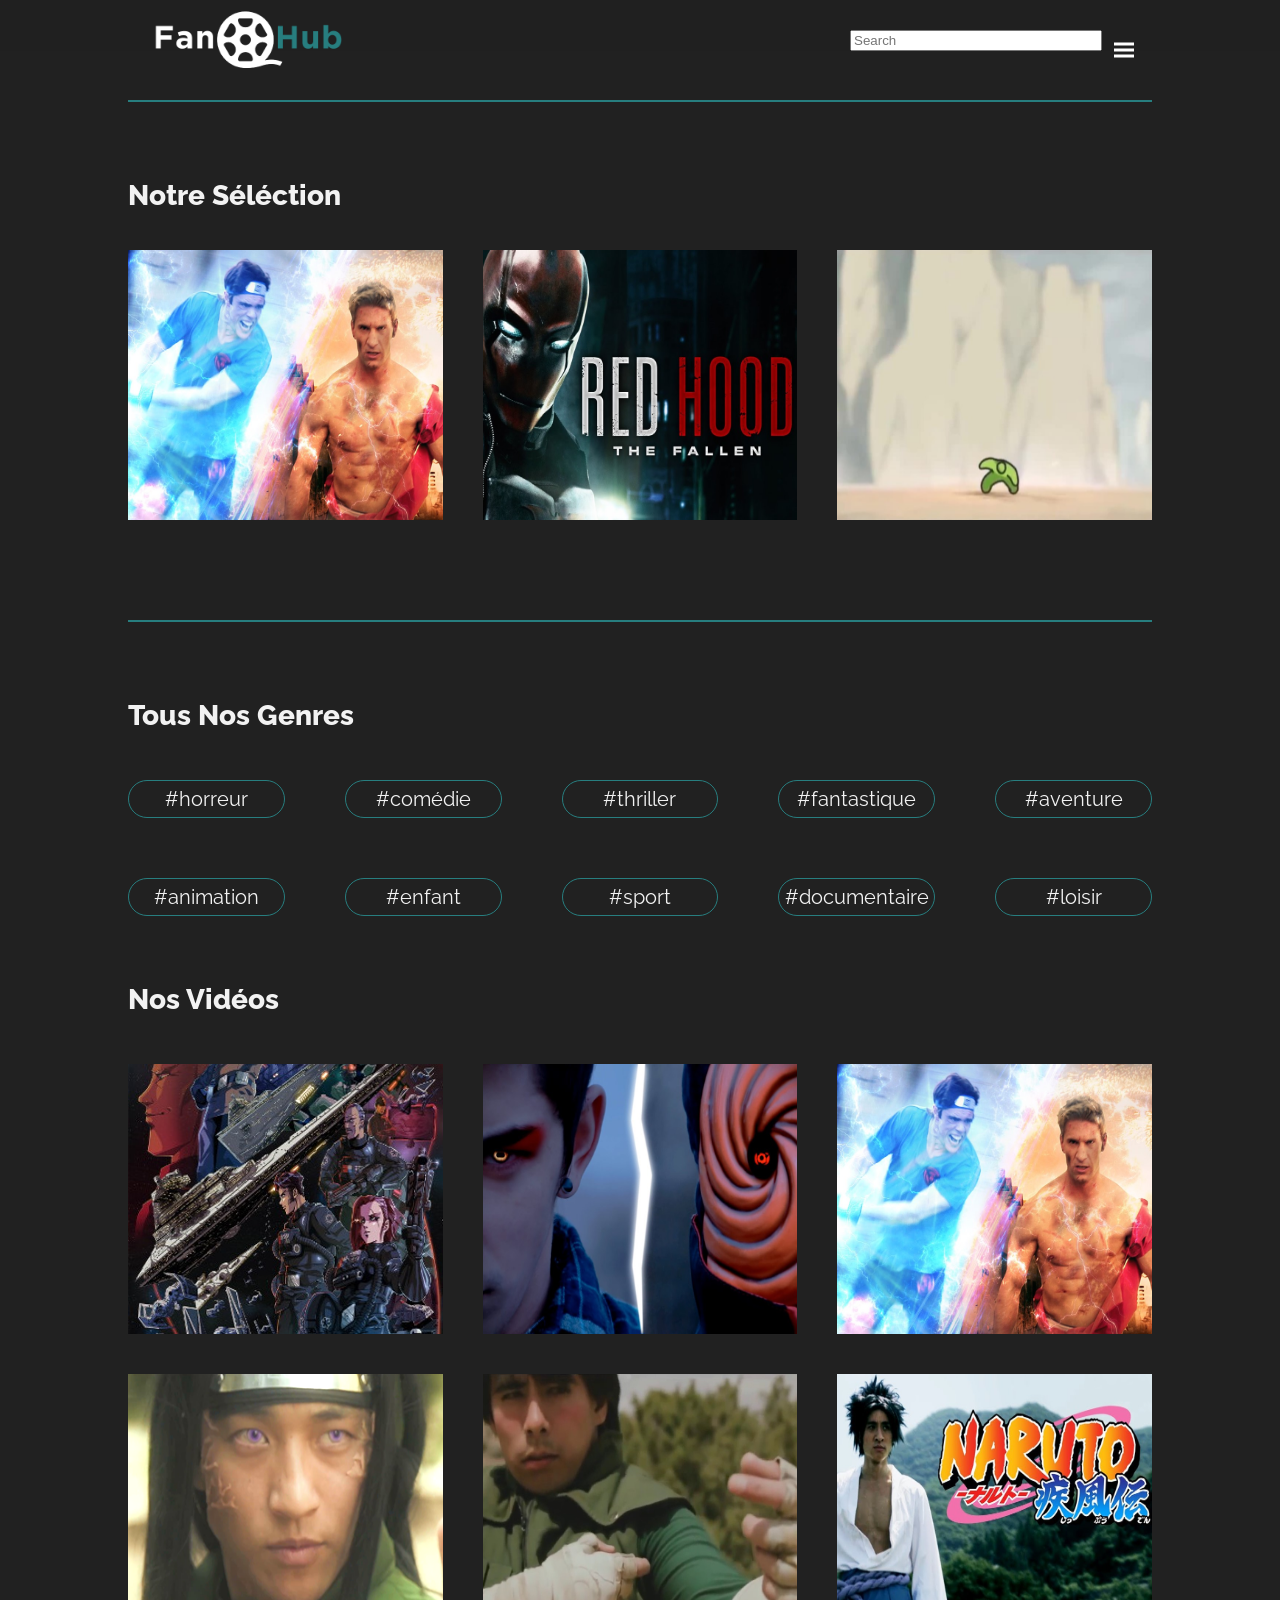
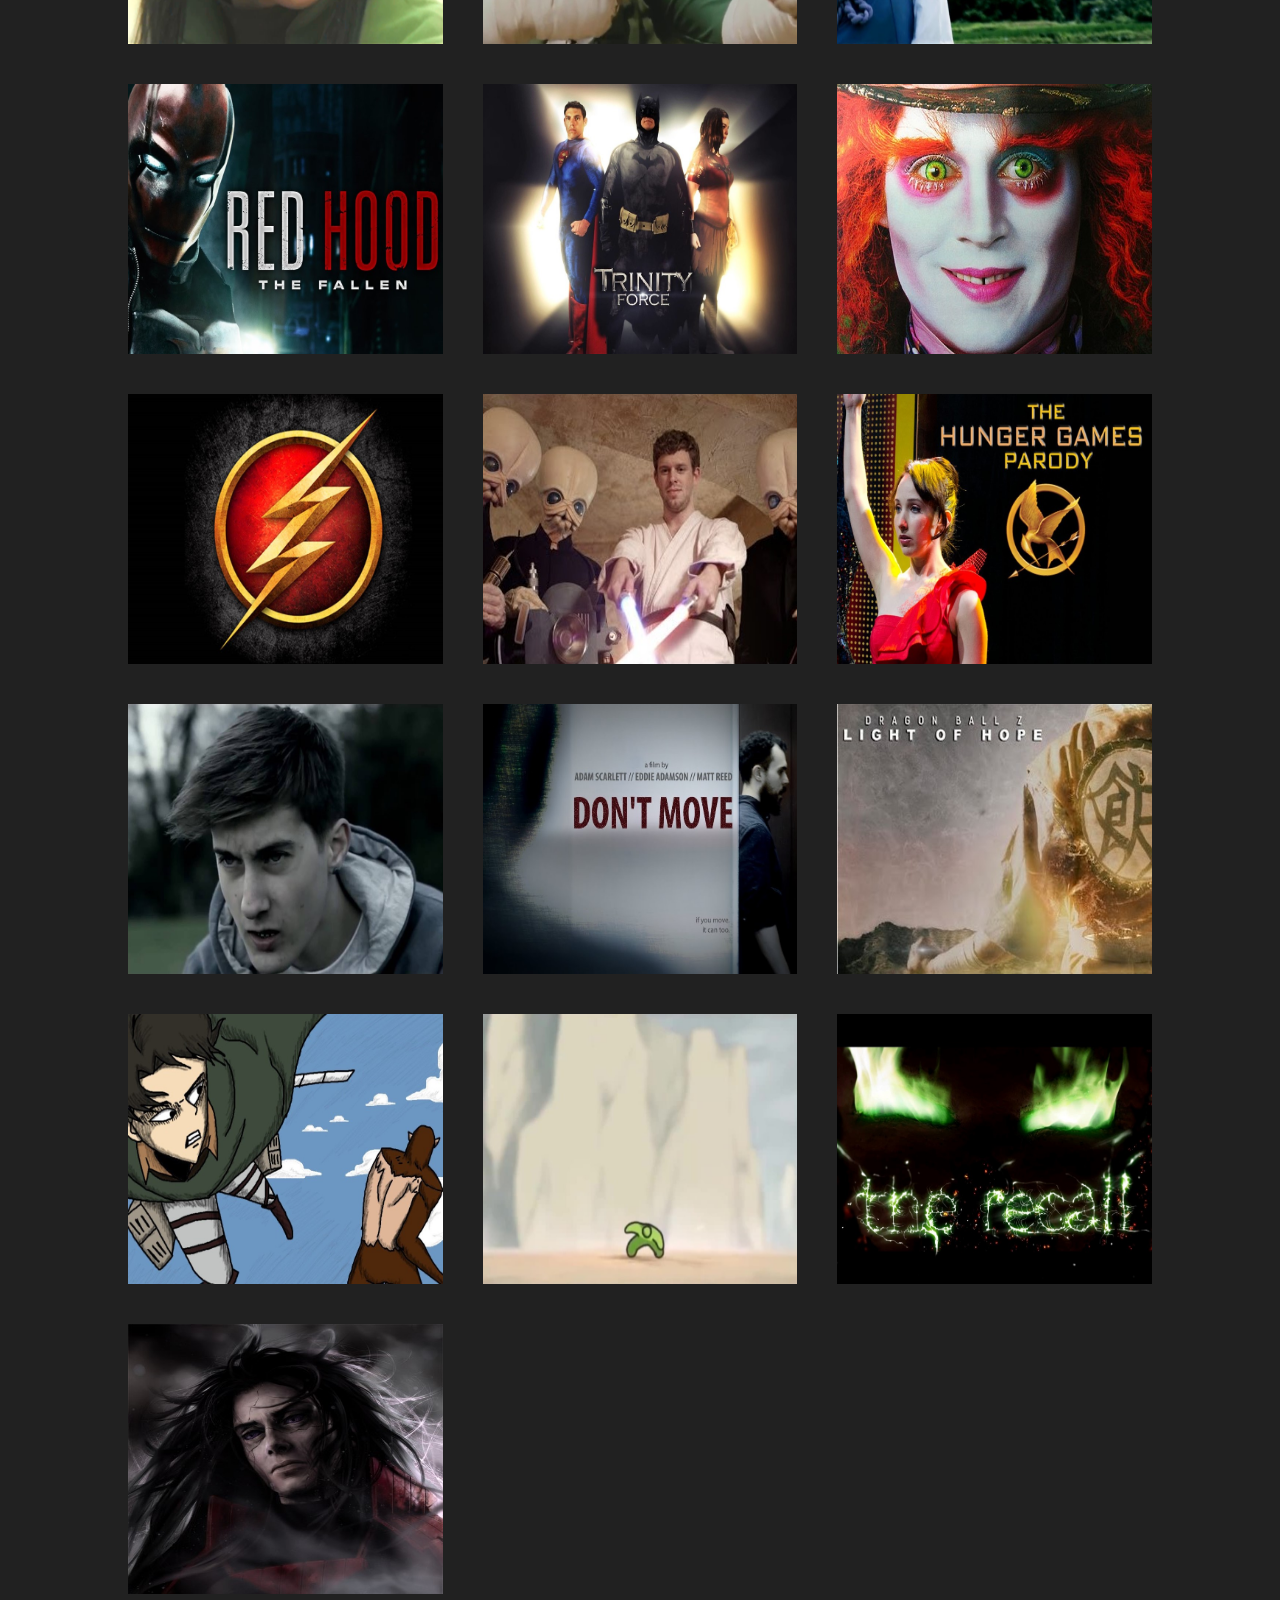
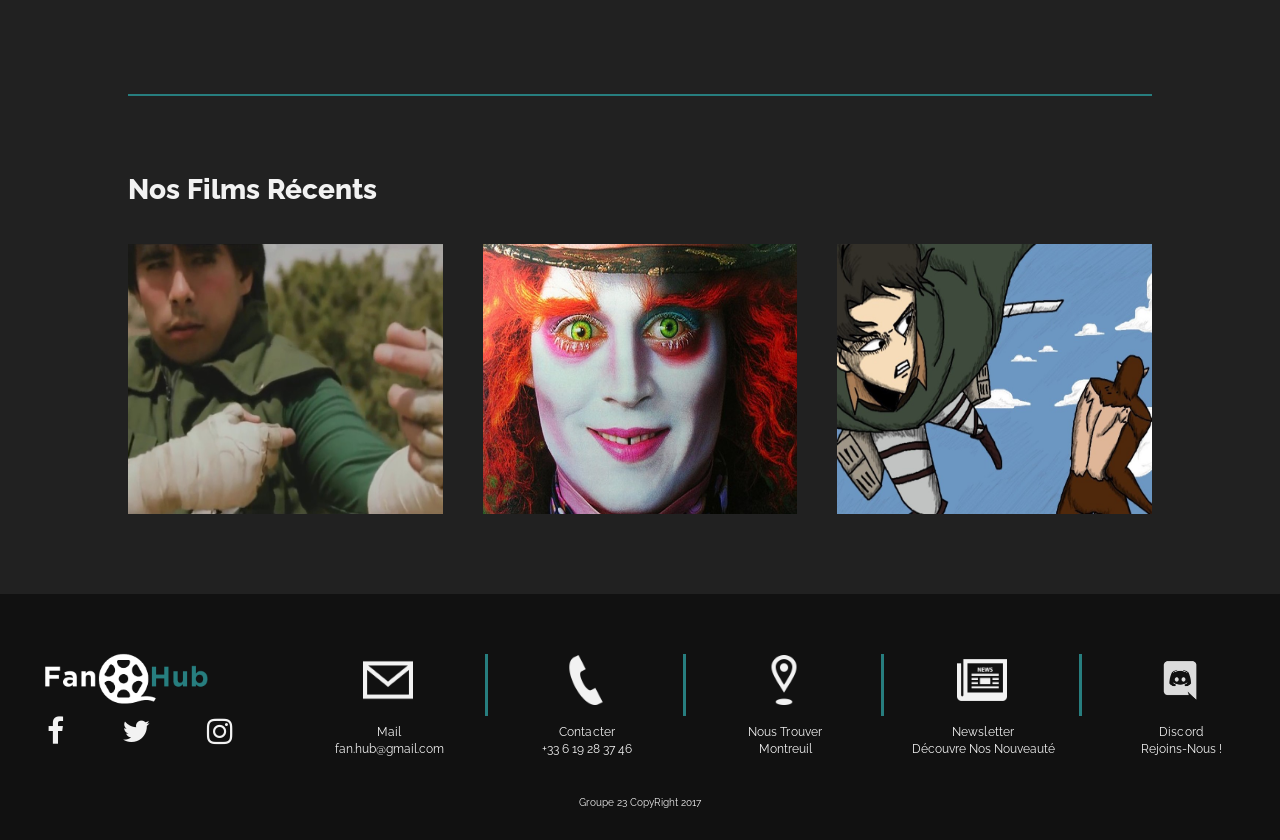
==== commit e80604b9: "update" ====
--- a/index.html
+++ b/index.html
@@ -119,11 +119,11 @@
         <input type="search" placeholder="Search" class="searchInput">
       </div>
     </div>
-    <a class="burger burgerPosition" href="#">
+    <span class="burger burgerPosition">
     <span class="burger-menu burgerMenuBefore"></span>
     <span class="burger-menu burgerMid"></span>
     <span class="burger-menu burgerMenuAfter"></span>
-  </a>
+  </span>
 
   </header>
 
@@ -222,7 +222,7 @@
           <p class="footerP">Rejoins-Nous !</p>
         </div>
       </div>
-      <p class="copyright">Groupe 23 <br> CopyRight 2017</p>
+      <p class="copyright">Groupe 23 CopyRight 2017</p>
     </footer>
 
     <!-- PLAYER -->
@@ -272,6 +272,10 @@
     var burgerBot = document.querySelector('.burgerMenuAfter');
     var burgerRotateBot = document.querySelector('.burgerRotateBot');
     var burgerPosition = document.querySelector('.burgerPosition');
+    var menuBodySlideOut = document.querySelector('.menuBodySlideOut ');
+    var menuBodySlideOut = document.querySelector('.menuBodySlideIn');
+    var burgerMenuSlideOut = document.querySelector('.burgerMenuSlideOut');
+    var burgerMenuSlideIn = document.querySelector('.burgerMenuSlideIn');
 
     burger.addEventListener('click', function() {
       nav.classList.toggle('closeBurger');
@@ -282,6 +286,14 @@
 
       nav.dataset.options = 'scrolltop: false;';
 
+      if (nav.classList.contains('closeBurger') === false ) {
+        changeSize.classList.remove('menuBodySlideOut');
+        closeBurger.classList.remove('burgerMenuSlideOut');
+      }
+      else {
+        changeSize.classList.add('menuBodySlideOut');
+        closeBurger.classList.add('burgerMenuSlideOut');
+      };
     });
 
   </script>
--- a/main.css
+++ b/main.css
@@ -17,9 +17,25 @@
   color: #fff;
 }
 
+.menuBodySlideOut {
+  animation: 'slide-in-body 5s reverse both';
+}
+
+.menuBodySlideIn {
+  animation: 'slide-in-body 5s both';
+}
+
+.burgerMenuSlideOut {
+  animation: 'slide-in-right 5s reverse both';
+}
+
+.burgerMenuSlideIn {
+  animation: 'slide-in-right 5s both';
+}
+
 .changeSize {
   width: 85%;
-  animation: slide-in-body 0.5s ease;
+  /* animation: slide-in-body 0.5s ease; */
 }
 
 .burger {
@@ -135,7 +151,6 @@
 
 .closeBurger {
   display: block;
-  animation: slide-in-right 0.5s both;
 }
 
 .seConnecterPosition {
@@ -450,10 +465,11 @@
 
 .footerIcons {
   display: flex;
-  justify-content: space-between;
+  justify-content: space-evenly;
   width: 300px;
   height: 25%;
   grid-row: 2;
+  margin-left: -5rem;
 }
 
 .iconResize {
@@ -464,7 +480,7 @@
 .footerIcon {
   position: relative;
   border-right: 3px solid #277e7f;
-  margin-top: 11rem;
+  margin-top: 6rem;
 }
 
 .footerIcon:nth-child(7) {
@@ -483,6 +499,7 @@
 .footerMessage {
   text-align: center;
   margin-top: 1rem;
+  font-size: 1.2rem;
 }
 
 .letterSpacing {
@@ -496,8 +513,8 @@
 .copyright{
   text-align: center;
   line-height: 1.5;
-  padding-bottom: 2rem;
-  margin-top: 2rem;
+  padding-bottom: 3rem;
+  margin-top: 4rem;
 }
 
 /*OVERLAY*/
